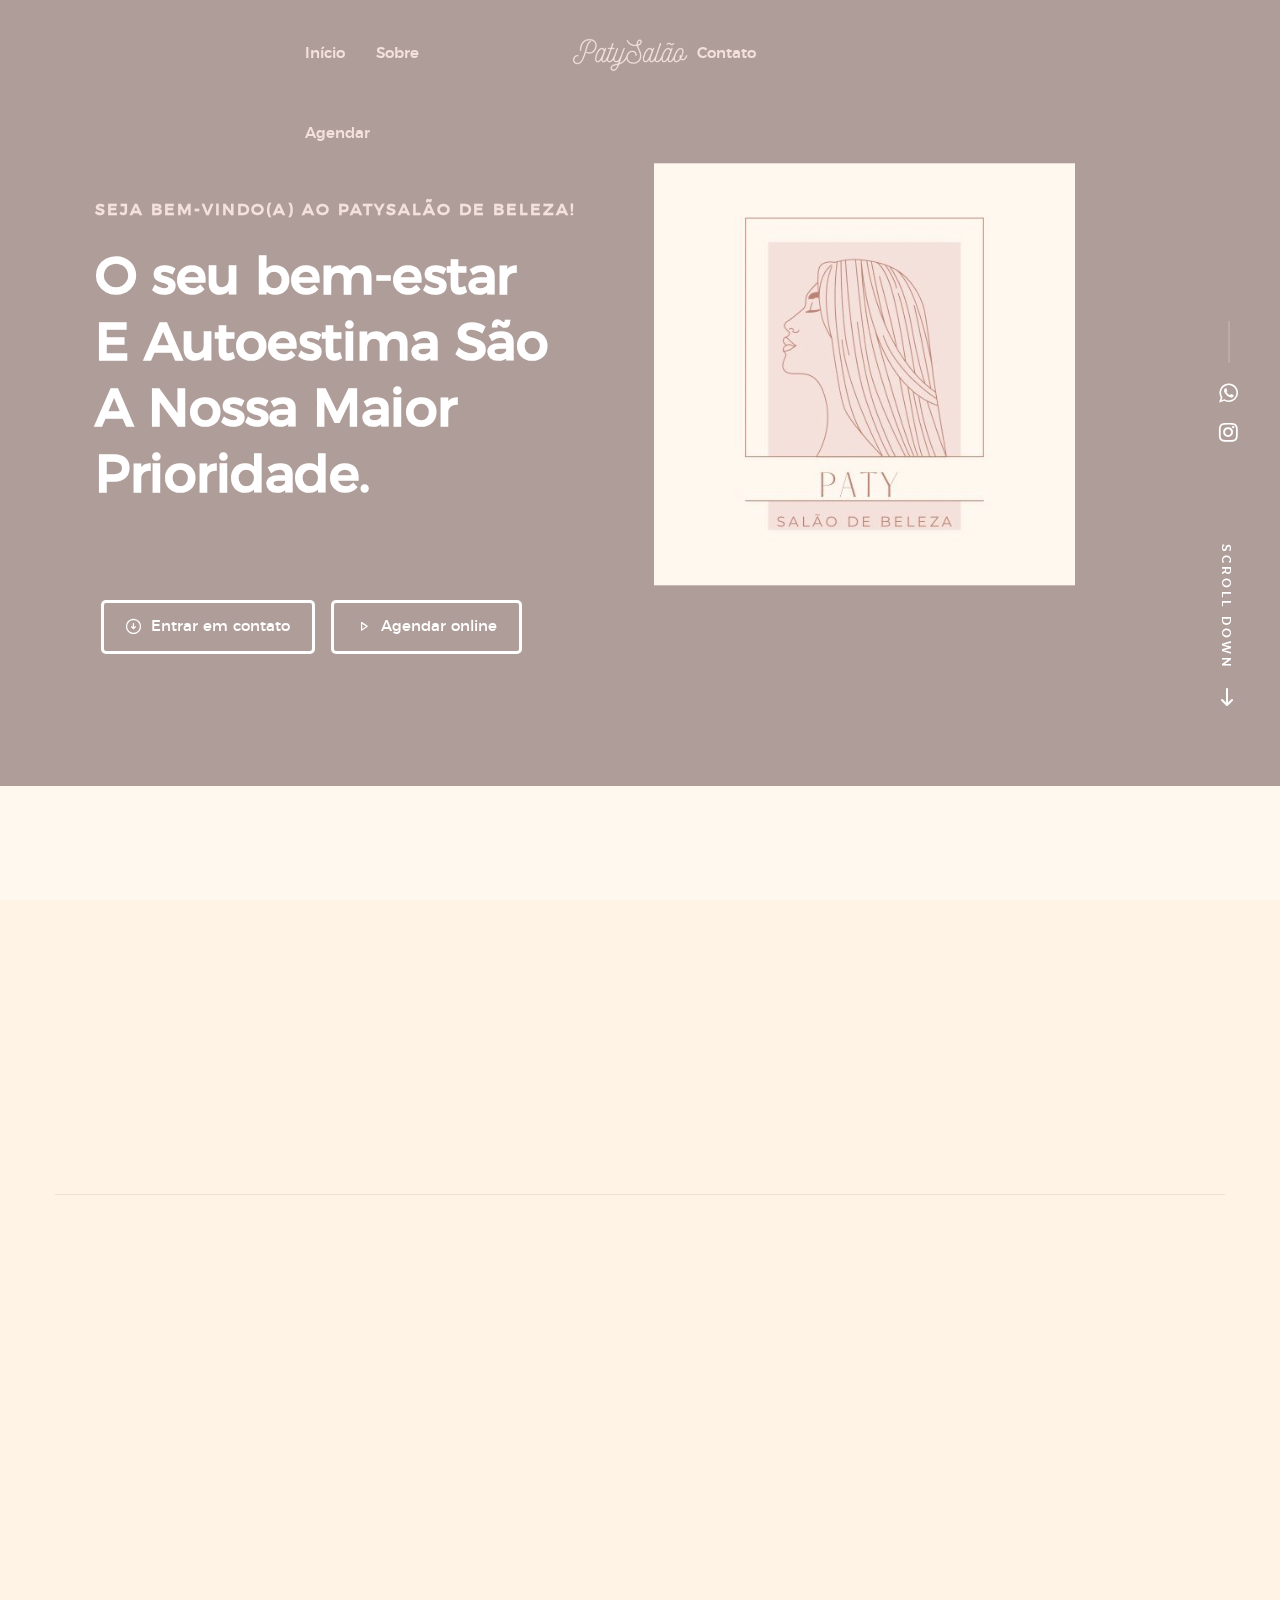
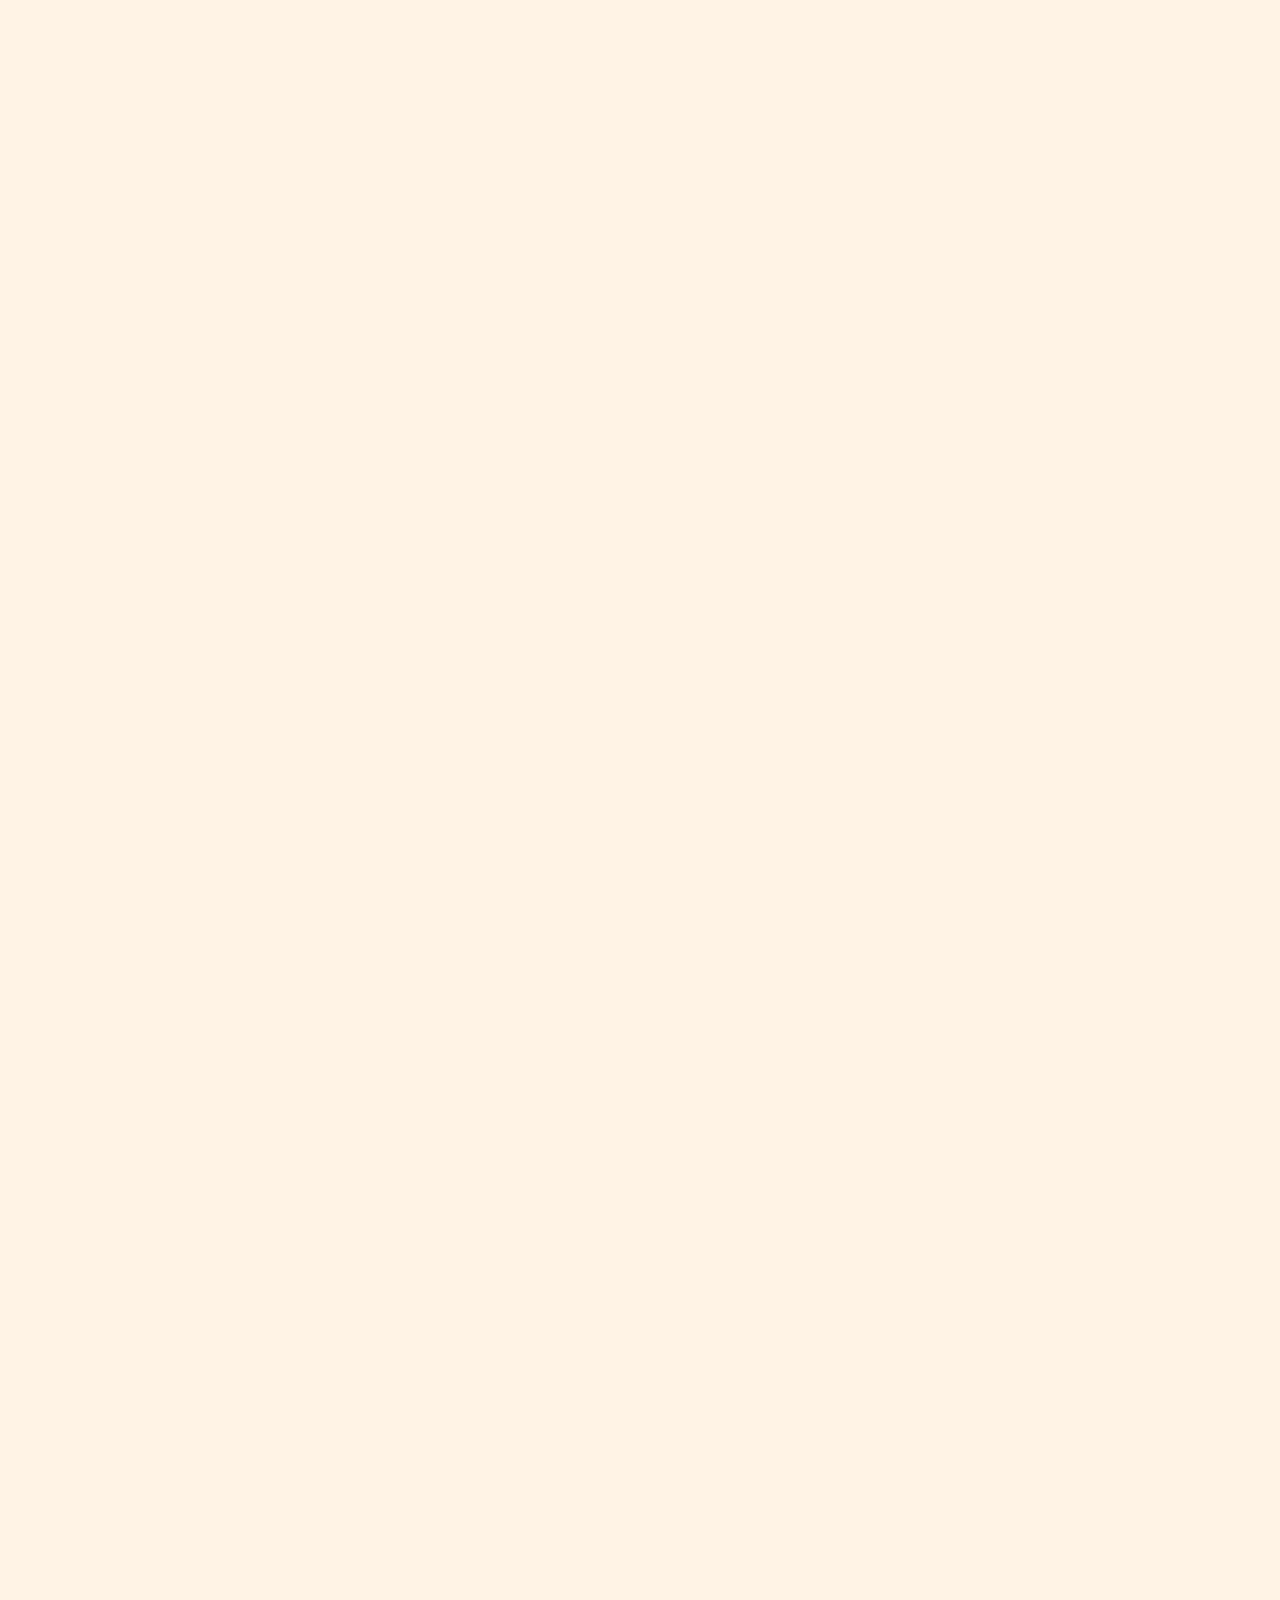
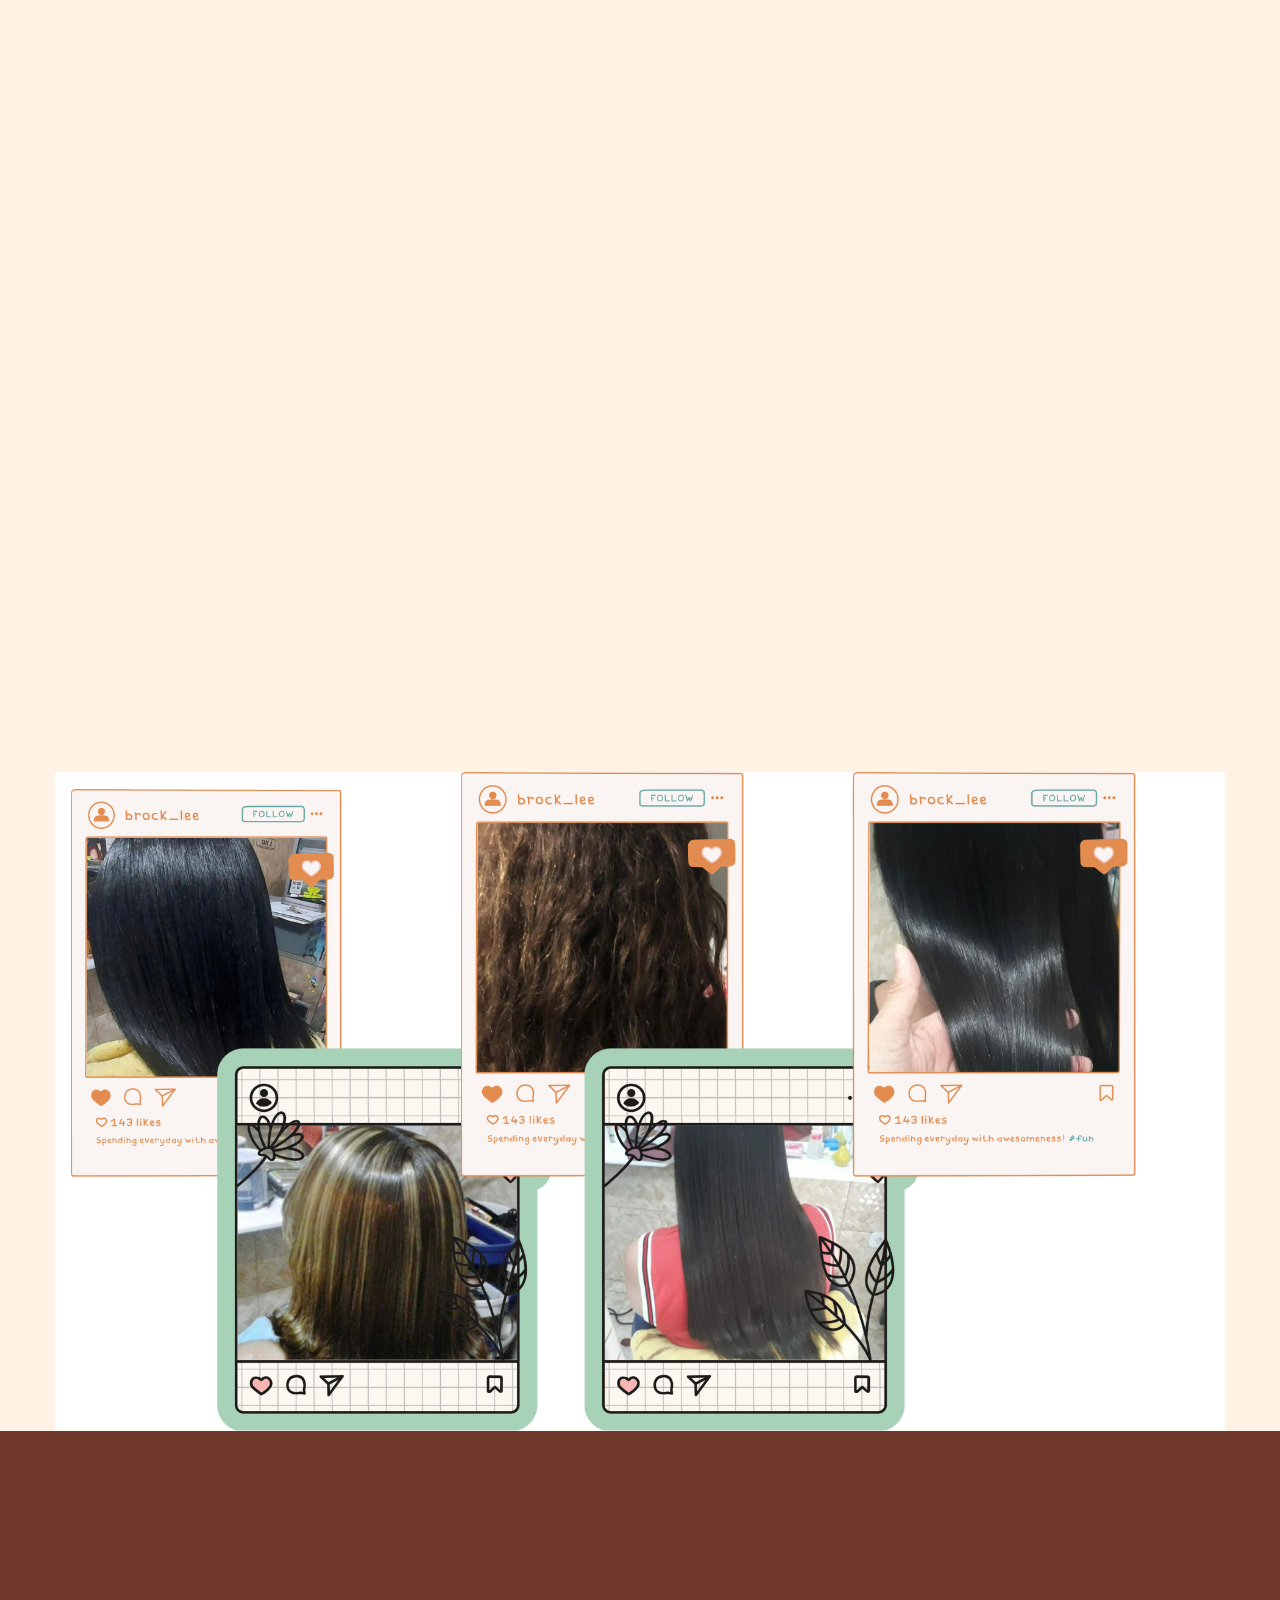
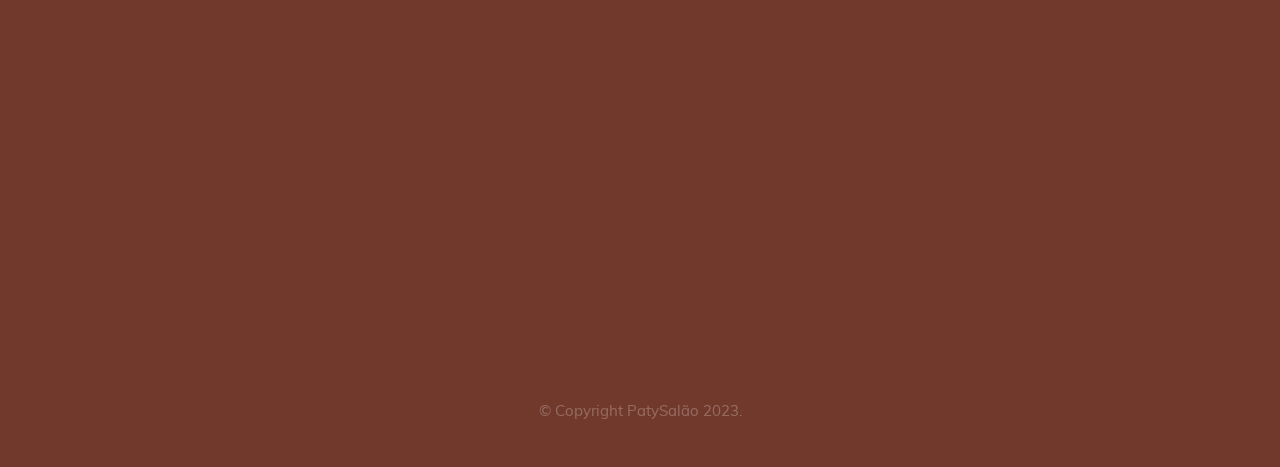
==== index.html @ 291bfe34 "first commit" ====
<!DOCTYPE html>
<html class="no-js" lang="en">
    <head>
        <!--- basic page needs -->
        <meta charset="utf-8" />
        <title>PatySalão</title>
        <meta name="description" content="" />
        <meta name="author" content="" />

        <!-- mobile specific metas -->
        <meta name="viewport" content="width=device-width, initial-scale=1" />

        <!-- CSS -->
        <link rel="stylesheet" href="css/base.css" />
        <link rel="stylesheet" href="css/vendor.css" />
        <link rel="stylesheet" href="css/main.css" />

        <!-- script -->
        <script src="js/modernizr.js"></script>
        <script src="js/pace.min.js"></script>

        <!-- favicons -->
        <link rel="shortcut icon" href="favicon.ico" type="image/x-icon" />
        <link rel="icon" href="favicon.ico" type="image/x-icon" />
    </head>

    <body id="top">
        <!-- header  -->
        <header id="header" class="row">
            <div class="header-logo">
                <a href="index.html"> <img src="./images/PatySalão1.png"></a>
            </div>

            <nav id="header-nav-wrap">
                <ul class="header-main-nav">
                    <li class="current">
                        <a class="smoothscroll" href="#home" title="inicio"
                            >Início</a
                        >
                    </li>
                    <li>
                        <a class="smoothscroll" href="#about" title="sobre"
                            >Sobre</a
                        >
                    </li>
                    <li>
                        <a class="logo"
                            >ﾠﾠﾠﾠﾠﾠﾠﾠﾠﾠﾠﾠ</a
                        >
                    </li>
                    <li>
                        <a
                            class="smoothscroll"
                            href="#contact"
                            title="contact"
                            >Contato</a
                        >
                    </li>
                    <li>
                        <a
                            href="agendamento.html"
                            >Agendar</a
                        >
                    </li>
                </ul>
            </nav>

            <a class="header-menu-toggle" href="#"><span>Menu</span></a>
        </header>
        <!-- /header -->

        <!-- home
   ================================================== -->
        <section
            id="home"
            data-parallax="scroll"
            data-natural-width="3000"
            data-natural-height="2000"
        >
            <div class="welcome"></div>
            <div class="home-content">
                <div class="row contents">
                    <div class="home-content-left">
                        <h3 data-aos="fade-up">Seja Bem-Vindo(a) ao PatySalão de Beleza!</h3>

                        <h1 data-aos="fade-up">
                            O seu bem-estar <br />
                            E Autoestima São<br />
                            A Nossa Maior Prioridade.
                        </h1>

                        <div class="buttons" data-aos="fade-up">
                            <a
                                href="#contact"
                                class="smoothscroll button stroke"
                            >
                                <span
                                    class="icon-circle-down"
                                    aria-hidden="true"
                                ></span>
                                Entrar em contato
                            </a>
                            <a
                                href="./agendamento.html"
                                data-lity
                                class="button stroke"
                            >
                                <span
                                    class="icon-play"
                                    aria-hidden="true"
                                ></span>
                                Agendar online
                            </a>
                        </div>
                    </div>

                    <div class="home-image-right">
                        <img
                            src="images/Logo.jfif"
                        />
                    </div>
                </div>
            </div>
            <!-- end home-content -->

            <ul class="home-social-list">
                <li>
                    <a href="https://web.whatsapp.com/send?phone=5511967029118"><i class="fa fa-whatsapp"></i></a>
                </li>
                <li>
                    <a href="#"><i class="fa fa-instagram"></i></a>
                </li>
            </ul>
            <!-- end home-social-list -->

            <div class="home-scrolldown">
                <a href="#about" class="scroll-icon smoothscroll">
                    <span>Scroll Down</span>
                    <i class="icon-arrow-right" aria-hidden="true"></i>
                </a>
            </div>
        </section>
        <!-- end home -->

        <!-- about
    ================================================== -->
        <section id="about">
            <div class="row about-intro">
                <div class="col-four">
                    <h1 class="intro-header" data-aos="fade-up">
                        Sobre o salão
                    </h1>
                </div>
                <div class="col-eight">
                    <p class="lead" data-aos="fade-up">
                        Excepteur enim magna veniam labore veniam sint. Ex
                        aliqua esse proident ullamco voluptate. Nisi nisi nisi
                        aliqua eiusmod dolor dolor proident deserunt occaecat
                        elit Lorem reprehenderit. Id culpa veniam ex aliqua
                        magna elit pariatur do nulla. Excepteur enim magna
                        veniam labore veniam sint.
                    </p>
                </div>
            </div>

            <div class="row about-features">
                <div
                    class="features-list block-1-3 block-m-1-2 block-mob-full group"
                >
                    <div class="bgrid feature" data-aos="fade-up">
                        <span class="icon"><img src="./images/Progressiva.png" id="photos"></i></span>
                        
                        <div class="service-content">
                            <h3 class="title">Progressiva</h3>

                            <p class="frase">
                                A progressiva de cabelo é um tratamento estético 
                                capilar popular que visa alisar os fios de forma temporária. 
                                O procedimento envolve a aplicação de uma solução 
                                química nos cabelos, geralmente contendo ingredientes 
                                como formaldeído, queratina e outros compostos alisantes.
                                O objetivo da progressiva é reduzir o frizz, suavizar 
                                os fios e proporcionar um aspecto mais liso e brilhante 
                                ao cabelo. O processo envolve várias etapas, como a lavagem do 
                                cabelo, a aplicação da solução química, a secagem e o uso 
                                de chapinha para selar os produtos nos fios. 
                                Após a conclusão do procedimento, os cabelos costumam ficar 
                                mais lisos por várias semanas a meses, dependendo do tipo de 
                                cabelo e da manutenção adequada.
                            </p>
                        </div>
                    </div>
                    <!-- /bgrid -->

                    <div class="bgrid feature" data-aos="fade-up">
                        <span class="icon"><img src="./images/Corte.png" id="photos"></i></span>

                        <div class="service-content">
                            <h3 class="title">Corte Feminino</h3>

                            <p class="frase">
                                O corte de cabelo feminino envolve a alteração 
                                do comprimento, estilo e forma dos cabelos das 
                                mulheres para atingir um visual desejado. 
                                Existem uma variedade de estilos de cortes que podem 
                                ser adaptados às preferências pessoais, textura do cabelo, 
                                formato do rosto e estilo de vida. 
                                Cada estilo oferece uma aparência única, podendo enfatizar características 
                                faciais, realçar a textura do cabelo e até expressar a personalidade da pessoa. 
                                Um corte de cabelo geralmente envolve várias etapas, como a lavagem dos cabelos, 
                                corte com tesoura ou máquina, estilização e finalização. 
                                A escolha do corte deve ser feita com base na consideração dos 
                                traços individuais, estilo de vida e preferências estéticas.
                            </p>
                        </div>
                    </div>
                    <!-- /bgrid -->

                    <div class="bgrid feature" data-aos="fade-up">
                        <span class="icon"
                            ><img src="./images/Hidratação.png" id="photos"></i
                        ></span>

                        <div class="service-content">
                            <h3 class="title">Hidratação</h3>

                            <p class="frase">
                                A hidratação capilar é um tratamento essencial para manter a saúde e 
                                a beleza dos cabelos. Combate problemas como ressecamento, falta de brilho e 
                                quebra, melhorando sua elasticidade e suavidade.
                                O procedimento de hidratação capilar envolve geralmente as seguintes etapas:
                                <strong>Lavagem:</strong> Começa com a lavagem do cabelo usando um shampoo suave e adequado ao seu tipo de cabelo.
                                <strong>Aplicação do produto:</strong> O produto hidratante é aplicado nos cabelos úmidos após a lavagem.
                                <strong>Tempo de pausa:</strong> Dependendo do produto, é recomendável deixá-lo agir por um certo período de tempo.
                                <strong>Enxágue:</strong> o produto deve ser enxaguado com água morna ou fria.
                                <strong>Finalização:</strong> Os cabelos podem ser secos com uma toalha ou deixados secar naturalmente.
                            </p>
                        </div>
                    </div>
                    <!-- /bgrid -->

                    <div class="bgrid feature" data-aos="fade-up">
                        <span class="icon" id="icons"><img id="color" src="./images/Reconstrução.png"></i></span>

                        <div class="service-contents">
                            <h3 class="titles">Reconstrução</h3>

                            <p class="frase">
                                A reconstrução capilar é um tratamento destinado a restaurar a 
                                saúde e a estrutura dos cabelos danificados por processos químicos, 
                                exposição excessiva ao calor, coloração frequente ou outros danos.
                                O processo geralmente envolve as seguintes etapas: <strong>Limpeza:</strong>
                                Começa com a lavagem dos cabelos usando um shampoo suave, para preparar 
                                os fios para receber os produtos de reconstrução.<strong>Aplicação do produto:</strong> 
                                O produto reconstrutor é aplicado nos cabelos úmidos após a lavagem. 
                                Pode ser uma máscara ou tratamento específico para reconstrução. 
                                <strong>Tempo de pausa:</strong> É importante seguir as instruções 
                                do produto quanto ao tempo de pausa.<strong>Enxágue:</strong> Após o tempo de 
                                pausa, o produto é enxaguado com água morna ou fria.<strong>Finalização:</strong> 
                                Depois da reconstrução, os cabelos podem ser secos suavemente com uma 
                                toalha ou deixados secar naturalmente. 
                            </p>
                        </div>
                    </div>
                    <!-- /bgrid -->

                    <div class="bgrid feature" data-aos="fade-up">
                        <span class="icon" id="icons"><img id="color" src="./images/Tinta.png"></i></span>

                        <div class="service-contents">
                            <h3 class="titles">Coloração</h3>

                            <p class="frase">
                                A coloração do cabelo é um processo cosmético que envolve 
                                a aplicação de pigmentos químicos para alterar a cor natural 
                                dos fios.As etapas básicas do processo de coloração 
                                capilar incluem:<strong>Escolha da cor:</strong> Escolher a cor 
                                desejada é o primeiro passo.
                                <strong>Preparação:</strong> A área de coloração deve ser protegida 
                                com uma capa ou toalha para evitar manchas na pele e roupas. 
                                Luvas também são essenciais para evitar o contato direto dos 
                                produtos químicos com a pele.<strong>Aplicação:</strong> A coloração 
                                é aplicada nos cabelos secos ou úmidos, dependendo das instruções 
                                do produto. Pode ser feita com um pincel ou com as mãos, garantindo 
                                que todo o cabelo esteja coberto uniformemente.
                                <strong>Tempo de ação:</strong> O tempo de permanência do produto 
                                nos cabelos varia conforme o tipo de coloração e a cor desejada. 
                                <strong>Enxágue:</strong> Após o tempo de ação, a coloração 
                                é enxaguada com água até que esta saia limpa.
                            </p>
                        </div>
                    </div>
                    <!-- /bgrid -->

                    <div class="bgrid feature" data-aos="fade-up">
                        <span class="icon"><img id="botox" src="./images/Botox.png"></i></span>

                        <div class="service-content">
                            <h3 class="titles">Botox Capilar</h3>

                            <p class="frase">
                                O botox capilar é um tratamento cosmético para os cabelos que 
                                visa melhorar a aparência e a saúde dos fios. 
                                As principais características do tratamento de botox capilar incluem:
                                <strong>Hidratação intensa:</strong> O tratamento de botox capilar é 
                                focado em hidratar profundamente os fios, fornecendo a umidade 
                                necessária para cabelos secos e danificados. Isso ajuda a reduzir 
                                o ressecamento, o frizz e a quebra.
                                <strong>Nutrição:</strong> Os produtos usados no tratamento de botox 
                                capilar contêm nutrientes como vitaminas, aminoácidos e proteínas que 
                                fortalecem os cabelos e melhoram sua estrutura. Isso pode ajudar a 
                                reparar cabelos danificados e enfraquecidos.
                                <strong>Alisamento temporário:</strong> O objetivo principal 
                                desse procedimento é melhorar a textura dos cabelos. 
                                <strong>Brilho e vitalidade:</strong> O tratamento de botox capilar 
                                pode dar aos cabelos um aspecto mais brilhante e vibrante, tornando-os 
                                visualmente mais saudáveis.
                            </p>
                        </div>
                    </div>
                    <!-- /bgrid -->
                </div>
                <!-- end features-list -->
            </div>
            <!-- end about-features -->

            <div class="row about-how">
                <h1 class="intro-header" data-aos="fade-up">
                    Como fazer um Cronograma Capilar.
                </h1>

                <div class="about-how-content" data-aos="fade-up">
                    <div class="about-how-steps block-1-2 block-tab-full group">
                        <div class="bgrid step" data-item="1">
                            <h3>Hidratação Capilar</h3>
                            <p>
                                É a etapa que devolve água ao córtex capilar, que está localizado abaixo 
                                das cutículas e é responsável por proporcionar resistência e elasticidade 
                                aos fios. Esse processo dá maciez, suavidade e brilho aos cabelos, 
                                deixando o cabelo mais emoliente e com movimento. 
                                Por esse motivo, a técnica é indicada para cabelos que estão com o aspecto 
                                áspero, opaco, ressecado e com pontas duplas. Cabelos que passaram por algum 
                                tipo de procedimento precisam de mais atenção, leia mais sobre hidratação 
                                para cabelos com luzes e conheça alguns dos cuidados específicos.
                            </p>
                        </div>

                        <div class="bgrid step" data-item="2">
                            <h3>Nutrição Capilar</h3>
                            <p>
                                A etapa de nutrição capilar repõe os lipídios que protegem e recuperam os 
                                fios, devolvendo a oleosidade natural (que é muito necessária) para o cabelo. 
                                Com isso, você sela as cutículas, protege os fios contra a perda de hidratação 
                                e dá adeus ao frizz, bem como ao aspecto ressecado, sem brilho e definição e 
                                as pontas duplas.
                            </p>
                        </div>

                        <div class="bgrid step" data-item="3">
                            <h3>Reconstrução Capilar</h3>
                            <p>
                                A reconstrução capilar é a etapa responsável por restituir massa à fibra 
                                capilar. Quando os fios estão finos, porosos, quebradiços, elásticos e com 
                                pontas duplas, significa que eles precisam de aminoácidos e proteínas, 
                                principalmente queratina.
                            </p>
                        </div>

                        <div class="bgrid step" data-item="4">
                            <h3>Como montar?</h3>
                            <p>
                                Antes de montar o cronograma capilar para o seu cabelo, é preciso saber que 
                                existe um outro passo importante: identificar qual é a necessidade do seu fio, 
                                seja desde o dano mais leve, como o que é causado pela poluição, até o de 
                                processos químicos, como descoloração e alisamento Afinal, todos os cabelos 
                                precisam de um tratamento completo e na medida exata.
                                Fora que se o seu cabelo não é igual a nenhum outro, então seu cronograma 
                                capilar também deve ser adaptável e personalizado para cada momento da sua 
                                jornada.
                            </p>
                        </div>
                    </div>
                </div>
                <!-- end about-how-content -->
            </div>
            <!-- end about-how -->

            <div class="row about-bottom-image">
                <img
                    src="/images/cabelos.png"
        
                />
            </div>
            <!-- end about-bottom-image -->
        </section>
        <!-- end about -->

        <!-- contact
    ================================================== -->
        <section id="contact">
            <div class="row">
                <div class="col-full">
                    <h1 class="intro-header" data-aos="fade-up">
                        Entre em contato e marque seu horário!
                    </h1>

                    <div class="buttons" data-aos="fade-up">
                        <a
                            href="https://web.whatsapp.com/send?phone=5511967029118"
                            class="smoothscroll button stroke"
                        >
                            <span
                                class="icon-circle-down"
                                aria-hidden="true"
                                href="https://web.whatsapp.com/send?phone=5511967029118"
                            ></span>
                            Entrar em contato
                        </a>
                        <a
                            href="./agendamento.html"
                            data-lity
                            class="button stroke"
                        >
                            <span
                                class="icon-play"
                                aria-hidden="true"
                            ></span>
                            Agendar online
                        </a>
                    </div>
                </div>
                </div>
            </div>
        </section>
        <!-- end contact -->

        <!-- footer
    ================================================== -->
        <footer>

            <div class="footer-bottom">
                <div class="row">
                    <div class="col-twelve">
                        <div class="copyright">
                            <span>© Copyright PatySalão 2023.</span>
                        </div>

                        <div id="go-top">
                            <a
                                class="smoothscroll"
                                title="Back to Top"
                                href="#top"
                                ><i class="icon-arrow-up"></i
                            ></a>
                        </div>
                    </div>
                </div>
                <!-- end footer-bottom -->
            </div>
        </footer>

        <div id="preloader">
            <div id="loader"></div>
        </div>

        <!-- Java Script
    ================================================== -->
        <script src="js/jquery-2.1.3.min.js"></script>
        <script src="js/plugins.js"></script>
        <script src="js/main.js"></script>
    </body>
</html>
---- css/base.css ----
/* =================================================================== 
 *
 *  Dazzle v1.0 Base Stylesheet
 *  04-27-2017
 *  ------------------------------------------------------------------
 *
 *  TOC:
 *  01. reset 
 *  02. basic/base setup styles
 *  03. grid
 *  04. block grids
 *  05. MISC
 *
 * =================================================================== */


/* ===================================================================
 *  01. reset  
 *  normalize.css v5.0.0 | MIT License | 
 *  github.com/necolas/normalize.css
 *
 * ------------------------------------------------------------------- */

html {
  font-family: sans-serif;
  line-height: 1.15;
  -ms-text-size-adjust: 100%;
  -webkit-text-size-adjust: 100%;
}

body {
  margin: 0;
}

article,
aside,
footer,
header,
nav,
section {
  display: block;
}

h1 {
  font-size: 2em;
  margin: 0.67em 0;
}

figcaption,
figure,
main {
  display: block;
}

figure {
  margin: 1em 40px;
}

hr {
  box-sizing: content-box;
  height: 0;
  overflow: visible;
}

pre {
  font-family: monospace, monospace;
  font-size: 1em;
}

a {
  background-color: transparent;
  -webkit-text-decoration-skip: objects;
}

a:active,
a:hover {
  outline-width: 0;
}

abbr[title] {
  border-bottom: none;
  text-decoration: underline;
  text-decoration: underline dotted;
}

b,
strong {
  font-weight: inherit;
}

b,
strong {
  font-weight: bolder;
}

code,
kbd,
samp {
  font-family: monospace, monospace;
  font-size: 1em;
}

dfn {
  font-style: italic;
}

mark {
  background-color: #ff0;
  color: #000;
}

small {
  font-size: 80%;
}

sub,
sup {
  font-size: 75%;
  line-height: 0;
  position: relative;
  vertical-align: baseline;
}

sub {
  bottom: -0.25em;
}

sup {
  top: -0.5em;
}

audio,
video {
  display: inline-block;
}

audio:not([controls]) {
  display: none;
  height: 0;
}

img {
  border-style: none;
}

svg:not(:root) {
  overflow: hidden;
}

button,
input,
optgroup,
select,
textarea {
  font-family: sans-serif;
  font-size: 100%;
  line-height: 1.15;
  margin: 0;
}

button,
input {
  overflow: visible;
}

button,
select {
  text-transform: none;
}

button,
html [type="button"],
[type="reset"],
[type="submit"] {
  -webkit-appearance: button;
}

button::-moz-focus-inner,
[type="button"]::-moz-focus-inner,
[type="reset"]::-moz-focus-inner,
[type="submit"]::-moz-focus-inner {
  border-style: none;
  padding: 0;
}

button:-moz-focusring,
[type="button"]:-moz-focusring,
[type="reset"]:-moz-focusring,
[type="submit"]:-moz-focusring {
  outline: 1px dotted ButtonText;
}

fieldset {
  border: 1px solid #c0c0c0;
  margin: 0 2px;
  padding: 0.35em 0.625em 0.75em;
}

legend {
  box-sizing: border-box;
  color: inherit;
  display: table;
  max-width: 100%;
  padding: 0;
  white-space: normal;
}

progress {
  display: inline-block;
  vertical-align: baseline;
}

textarea {
  overflow: auto;
}

[type="checkbox"],
[type="radio"] {
  box-sizing: border-box;
  padding: 0;
}

[type="number"]::-webkit-inner-spin-button,
[type="number"]::-webkit-outer-spin-button {
  height: auto;
}

[type="search"] {
  -webkit-appearance: textfield;
  outline-offset: -2px;
}

[type="search"]::-webkit-search-cancel-button,
[type="search"]::-webkit-search-decoration {
  -webkit-appearance: none;
}

::-webkit-file-upload-button {
  -webkit-appearance: button;
  font: inherit;
}

details,
menu {
  display: block;
}

summary {
  display: list-item;
}

canvas {
  display: inline-block;
}

template {
  display: none;
}

[hidden] {
  display: none;
}


/* ===================================================================
 *  02. basic/base setup styles - (_basic.scss)
 *
 * ------------------------------------------------------------------- */

html {
  font-size: 62.5%;
  box-sizing: border-box;
}

*,
*::before,
*::after {
  box-sizing: inherit;
}

body {
  font-weight: normal;
  line-height: 1;
  text-rendering: optimizeLegibility;
  word-wrap: break-word;
  -webkit-overflow-scrolling: touch;
  -webkit-text-size-adjust: none;
}

body,
input,
button {
  -moz-osx-font-smoothing: grayscale;
  -webkit-font-smoothing: antialiased;
}


/* ------------------------------------------------------------------- 
 * Media - (_basic.scss)
 * ------------------------------------------------------------------- */

img,
video {
  max-width: 100%;
  height: auto;
}


/* ------------------------------------------------------------------- 
 * Typography resets - (_basic.scss)
 * ------------------------------------------------------------------- */

div, dl, dt, dd, ul, ol, li, h1, h2, h3, h4, h5, h6, pre, form, p, blockquote, th, td {
  margin: 0;
  padding: 0;
}

h1, h2, h3, h4, h5, h6 {
  -webkit-font-variant-ligatures: common-ligatures;
  -moz-font-variant-ligatures: common-ligatures;
  font-variant-ligatures: common-ligatures;
  text-rendering: optimizeLegibility;
}

em,
i {
  font-style: italic;
  line-height: inherit;
}

strong,
b {
  font-weight: bold;
  line-height: inherit;
}

small {
  font-size: 60%;
  line-height: inherit;
}

ol,
ul {
  list-style: none;
}

li {
  display: block;
}


/* ------------------------------------------------------------------- 
 * links - (_basic.scss)
 * ------------------------------------------------------------------- */

a {
  text-decoration: none;
  line-height: inherit;
}

a img {
  border: none;
}


/* ------------------------------------------------------------------- 
 * inputs - (_basic.scss)
 * ------------------------------------------------------------------- */

fieldset {
  margin: 0;
  padding: 0;
}

input[type="email"],
input[type="number"],
input[type="search"],
input[type="text"],
input[type="tel"],
input[type="url"],
input[type="password"],
textarea {
  -webkit-appearance: none;
  -moz-appearance: none;
  -ms-appearance: none;
  -o-appearance: none;
  appearance: none;
}


/* ===================================================================
 *  03. grid - (_grid.scss)
 *
 * ------------------------------------------------------------------- */

.row {
  width: 94%;
  max-width: 1170px;
  margin: 0 auto;
}

.row:after {
  content: "";
  display: table;
  clear: both;
}

.row .row {
  width: auto;
  max-width: none;
  margin-left: -20px;
  margin-right: -20px;
}

[class*="col-"],
.bgrid {
  float: left;
}

[class*="col-"]+[class*="col-"].end {
  float: right;
}

[class*="col-"] {
  padding: 0 20px;
}

.col-one {
  width: 8.33333%;
}

.col-two,
.col-1-6 {
  width: 16.66667%;
}

.col-three,
.col-1-4 {
  width: 25%;
}

.col-four,
.col-1-3 {
  width: 33.33333%;
}

.col-five {
  width: 41.66667%;
}

.col-six,
.col-1-2 {
  width: 50%;
}

.col-seven {
  width: 58.33333%;
}

.col-eight,
.col-2-3 {
  width: 66.66667%;
}

.col-nine,
.col-3-4 {
  width: 75%;
}

.col-ten,
.col-5-6 {
  width: 83.33333%;
}

.col-eleven {
  width: 91.66667%;
}

.col-twelve,
.col-full {
  width: 100%;
}


/* ------------------------------------------------------------------- 
 * medium size devices - (_grid.scss)
 * ------------------------------------------------------------------- */

@media only screen and (max-width: 1024px) {
  .row .row {
    margin-left: -18px;
    margin-right: -18px;
  }
  [class*="col-"] {
    padding: 0 18px;
  }
  .md-two,
  .md-1-6 {
    width: 16.66667%;
  }
  .md-one {
    width: 8.33333%;
  }
  .md-three,
  .md-1-4 {
    width: 25%;
  }
  .md-four,
  .md-1-3 {
    width: 33.33333%;
  }
  .md-five {
    width: 41.66667%;
  }
  .md-six,
  .md-1-2 {
    width: 50%;
  }
  .md-seven {
    width: 58.33333%;
  }
  .md-eight,
  .md-2-3 {
    width: 66.66667%;
  }
  .md-nine,
  .md-3-4 {
    width: 75%;
  }
  .md-ten,
  .md-5-6 {
    width: 83.33333%;
  }
  .md-eleven {
    width: 91.66667%;
  }
  .md-twelve,
  .md-full {
    width: 100%;
  }
}


/* ------------------------------------------------------------------- 
 * tablets - (_grid.scss)
 * ------------------------------------------------------------------- */

@media only screen and (max-width: 768px) {
  .row {
    width: auto;
    padding-left: 30px;
    padding-right: 30px;
  }
  .row .row {
    padding-left: 0;
    padding-right: 0;
    margin-left: -15px;
    margin-right: -15px;
  }
  [class*="col-"] {
    padding: 0 15px;
  }
  .tab-1-4 {
    width: 25%;
  }
  .tab-1-3 {
    width: 33.33333%;
  }
  .tab-1-2 {
    width: 50%;
  }
  .tab-2-3 {
    width: 66.66667%;
  }
  .tab-3-4 {
    width: 75%;
  }
  .tab-full {
    width: 100%;
  }
}


/* ------------------------------------------------------------------- 
 *  mobile devices - (_grid.scss)
 * ------------------------------------------------------------------- */

@media only screen and (max-width: 600px) {
  .row {
    padding-left: 25px;
    padding-right: 25px;
  }
  .row .row {
    margin-left: -10px;
    margin-right: -10px;
  }
  [class*="col-"] {
    padding: 0 10px;
  }
  .mob-1-4 {
    width: 25%;
  }
  .mob-1-3 {
    width: 33.33333%;
  }
  .mob-1-2 {
    width: 50%;
  }
  .mob-2-3 {
    width: 66.66667%;
  }
  .mob-3-4 {
    width: 75%;
  }
  .mob-full {
    width: 100%;
  }
}


/* ------------------------------------------------------------------- 
 * small mobile devices - (_grid.scss)
 * ------------------------------------------------------------------- */

@media only screen and (max-width: 400px) {
  .row .row {
    padding-left: 0;
    padding-right: 0;
    margin-left: 0;
    margin-right: 0;
  }
  [class*="col-"] {
    width: 100% !important;
    float: none !important;
    clear: both !important;
    margin-left: 0;
    margin-right: 0;
    padding: 0;
  }
  [class*="col-"]+[class*="col-"].end {
    float: none;
  }
}


/* ===================================================================
 *  04. block grids - (_grid.scss)
 *
 * ------------------------------------------------------------------- */

[class*="block-"]:after {
  content: "";
  display: table;
  clear: both;
}

.block-1-6 .bgrid {
  width: 16.66667%;
}

.block-1-5 .bgrid {
  width: 20%;
}

.block-1-4 .bgrid {
  width: 25%;
}

.block-1-3 .bgrid {
  width: 33.33333%;
}

.block-1-2 .bgrid {
  width: 50%;
}


/**
 * Clearing for block grid columns. Allow columns with 
 * different heights to align properly.
 */

.block-1-6 .bgrid:nth-child(6n+1),
.block-1-5 .bgrid:nth-child(5n+1),
.block-1-4 .bgrid:nth-child(4n+1),
.block-1-3 .bgrid:nth-child(3n+1),
.block-1-2 .bgrid:nth-child(2n+1) {
  clear: both;
}


/* ------------------------------------------------------------------- 
 * medium size devices - (_grid.scss)
 * ------------------------------------------------------------------- */

@media only screen and (max-width: 1024px) {
  .block-m-1-6 .bgrid {
    width: 16.66667%;
  }
  .block-m-1-5 .bgrid {
    width: 20%;
  }
  .block-m-1-4 .bgrid {
    width: 25%;
  }
  .block-m-1-3 .bgrid {
    width: 33.33333%;
  }
  .block-m-1-2 .bgrid {
    width: 50%;
  }
  .block-m-full .bgrid {
    width: 100%;
    clear: both;
  }
  [class*="block-m-"] .bgrid:nth-child(n) {
    clear: none;
  }
  .block-m-1-6 .bgrid:nth-child(6n+1),
  .block-m-1-5 .bgrid:nth-child(5n+1),
  .block-m-1-4 .bgrid:nth-child(4n+1),
  .block-m-1-3 .bgrid:nth-child(3n+1),
  .block-m-1-2 .bgrid:nth-child(2n+1) {
    clear: both;
  }
}


/* ------------------------------------------------------------------- 
 * tablets - (_grid.scss)
 * ------------------------------------------------------------------- */

@media only screen and (max-width: 768px) {
  .block-tab-1-6 .bgrid {
    width: 16.66667%;
  }
  .block-tab-1-5 .bgrid {
    width: 20%;
  }
  .block-tab-1-4 .bgrid {
    width: 25%;
  }
  .block-tab-1-3 .bgrid {
    width: 33.33333%;
  }
  .block-tab-1-2 .bgrid {
    width: 50%;
  }
  .block-tab-full .bgrid {
    width: 100%;
    clear: both;
  }
  [class*="block-tab-"] .bgrid:nth-child(n) {
    clear: none;
  }
  .block-tab-1-6 .bgrid:nth-child(6n+1),
  .block-tab-1-6 .bgrid:nth-child(5n+1),
  .block-tab-1-4 .bgrid:nth-child(4n+1),
  .block-tab-1-3 .bgrid:nth-child(3n+1),
  .block-tab-1-2 .bgrid:nth-child(2n+1) {
    clear: both;
  }
}


/* ------------------------------------------------------------------- 
 * mobile devices - (_grid.scss)
 * ------------------------------------------------------------------- */

@media only screen and (max-width: 600px) {
  .block-mob-1-6 .bgrid {
    width: 16.66667%;
  }
  .block-mob-1-5 .bgrid {
    width: 20%;
  }
  .block-mob-1-4 .bgrid {
    width: 25%;
  }
  .block-mob-1-3 .bgrid {
    width: 33.33333%;
  }
  .block-mob-1-2 .bgrid {
    width: 50%;
  }
  .block-mob-full .bgrid {
    width: 100%;
    clear: both;
  }
  [class*="block-mob-"] .bgrid:nth-child(n) {
    clear: none;
  }
  .block-mob-1-6 .bgrid:nth-child(6n+1),
  .block-mob-1-5 .bgrid:nth-child(5n+1),
  .block-mob-1-4 .bgrid:nth-child(4n+1),
  .block-mob-1-3 .bgrid:nth-child(3n+1),
  .block-mob-1-2 .bgrid:nth-child(2n+1) {
    clear: both;
  }
}


/* ------------------------------------------------------------------- 
 * stack on small mobile devices - (_grid.scss)
 * ------------------------------------------------------------------- */

@media only screen and (max-width: 400px) {
  .stack .bgrid {
    width: 100% !important;
    float: none !important;
    clear: both !important;
    margin-left: 0;
    margin-right: 0;
  }
}


/* ===================================================================
 *  05. MISC  - (_grid.scss)
 *
 * ------------------------------------------------------------------- */

.group:after {
  content: "";
  display: table;
  clear: both;
}


/* Misc Helper Styles */

.is-hidden {
  display: none;
}

.is-invisible {
  visibility: hidden;
}

.antialiased {
  -webkit-font-smoothing: antialiased;
  -moz-osx-font-smoothing: grayscale;
}

.overflow-hidden {
  overflow: hidden;
}

.remove-bottom {
  margin-bottom: 0;
}

.half-bottom {
  margin-bottom: 1.5rem !important;
}

.add-bottom {
  margin-bottom: 3rem !important;
}

.no-border {
  border: none;
}

.full-width {
  width: 100%;
}

.text-center {
  text-align: center;
}

.text-left {
  text-align: left;
}

.text-right {
  text-align: right;
}

.pull-left {
  float: left;
}

.pull-right {
  float: right;
}

.align-center {
  margin-left: auto;
  margin-right: auto;
  text-align: center;
}


/*# sourceMappingURL=base.css.map */
---- css/vendor.css ----
/* =================================================================== 
 *
 *  Dazzle v1.0 Vendor/Third Party CSS 
 *  04-27-2017
 *  ------------------------------------------------------------------
 *
 *  TOC:
 *  01. animate on scroll
 *  02. owl carousel
 *  03. lity
 *
 * =================================================================== */


/*! 
 *  01. animate on scroll 
 *  https://michalsnik.github.io/aos/
 *
 */

[data-aos][data-aos][data-aos-duration='50'],
body[data-aos-duration='50'] [data-aos] {
  transition-duration: 50ms;
}

[data-aos][data-aos][data-aos-delay='50'],
body[data-aos-delay='50'] [data-aos] {
  transition-delay: 0;
}

[data-aos][data-aos][data-aos-delay='50'].aos-animate,
body[data-aos-delay='50'] [data-aos].aos-animate {
  transition-delay: 50ms;
}

[data-aos][data-aos][data-aos-duration='100'],
body[data-aos-duration='100'] [data-aos] {
  transition-duration: .1s;
}

[data-aos][data-aos][data-aos-delay='100'],
body[data-aos-delay='100'] [data-aos] {
  transition-delay: 0;
}

[data-aos][data-aos][data-aos-delay='100'].aos-animate,
body[data-aos-delay='100'] [data-aos].aos-animate {
  transition-delay: .1s;
}

[data-aos][data-aos][data-aos-duration='150'],
body[data-aos-duration='150'] [data-aos] {
  transition-duration: .15s;
}

[data-aos][data-aos][data-aos-delay='150'],
body[data-aos-delay='150'] [data-aos] {
  transition-delay: 0;
}

[data-aos][data-aos][data-aos-delay='150'].aos-animate,
body[data-aos-delay='150'] [data-aos].aos-animate {
  transition-delay: .15s;
}

[data-aos][data-aos][data-aos-duration='200'],
body[data-aos-duration='200'] [data-aos] {
  transition-duration: .2s;
}

[data-aos][data-aos][data-aos-delay='200'],
body[data-aos-delay='200'] [data-aos] {
  transition-delay: 0;
}

[data-aos][data-aos][data-aos-delay='200'].aos-animate,
body[data-aos-delay='200'] [data-aos].aos-animate {
  transition-delay: .2s;
}

[data-aos][data-aos][data-aos-duration='250'],
body[data-aos-duration='250'] [data-aos] {
  transition-duration: .25s;
}

[data-aos][data-aos][data-aos-delay='250'],
body[data-aos-delay='250'] [data-aos] {
  transition-delay: 0;
}

[data-aos][data-aos][data-aos-delay='250'].aos-animate,
body[data-aos-delay='250'] [data-aos].aos-animate {
  transition-delay: .25s;
}

[data-aos][data-aos][data-aos-duration='300'],
body[data-aos-duration='300'] [data-aos] {
  transition-duration: .3s;
}

[data-aos][data-aos][data-aos-delay='300'],
body[data-aos-delay='300'] [data-aos] {
  transition-delay: 0;
}

[data-aos][data-aos][data-aos-delay='300'].aos-animate,
body[data-aos-delay='300'] [data-aos].aos-animate {
  transition-delay: .3s;
}

[data-aos][data-aos][data-aos-duration='350'],
body[data-aos-duration='350'] [data-aos] {
  transition-duration: .35s;
}

[data-aos][data-aos][data-aos-delay='350'],
body[data-aos-delay='350'] [data-aos] {
  transition-delay: 0;
}

[data-aos][data-aos][data-aos-delay='350'].aos-animate,
body[data-aos-delay='350'] [data-aos].aos-animate {
  transition-delay: .35s;
}

[data-aos][data-aos][data-aos-duration='400'],
body[data-aos-duration='400'] [data-aos] {
  transition-duration: .4s;
}

[data-aos][data-aos][data-aos-delay='400'],
body[data-aos-delay='400'] [data-aos] {
  transition-delay: 0;
}

[data-aos][data-aos][data-aos-delay='400'].aos-animate,
body[data-aos-delay='400'] [data-aos].aos-animate {
  transition-delay: .4s;
}

[data-aos][data-aos][data-aos-duration='450'],
body[data-aos-duration='450'] [data-aos] {
  transition-duration: .45s;
}

[data-aos][data-aos][data-aos-delay='450'],
body[data-aos-delay='450'] [data-aos] {
  transition-delay: 0;
}

[data-aos][data-aos][data-aos-delay='450'].aos-animate,
body[data-aos-delay='450'] [data-aos].aos-animate {
  transition-delay: .45s;
}

[data-aos][data-aos][data-aos-duration='500'],
body[data-aos-duration='500'] [data-aos] {
  transition-duration: .5s;
}

[data-aos][data-aos][data-aos-delay='500'],
body[data-aos-delay='500'] [data-aos] {
  transition-delay: 0;
}

[data-aos][data-aos][data-aos-delay='500'].aos-animate,
body[data-aos-delay='500'] [data-aos].aos-animate {
  transition-delay: .5s;
}

[data-aos][data-aos][data-aos-duration='550'],
body[data-aos-duration='550'] [data-aos] {
  transition-duration: .55s;
}

[data-aos][data-aos][data-aos-delay='550'],
body[data-aos-delay='550'] [data-aos] {
  transition-delay: 0;
}

[data-aos][data-aos][data-aos-delay='550'].aos-animate,
body[data-aos-delay='550'] [data-aos].aos-animate {
  transition-delay: .55s;
}

[data-aos][data-aos][data-aos-duration='600'],
body[data-aos-duration='600'] [data-aos] {
  transition-duration: .6s;
}

[data-aos][data-aos][data-aos-delay='600'],
body[data-aos-delay='600'] [data-aos] {
  transition-delay: 0;
}

[data-aos][data-aos][data-aos-delay='600'].aos-animate,
body[data-aos-delay='600'] [data-aos].aos-animate {
  transition-delay: .6s;
}

[data-aos][data-aos][data-aos-duration='650'],
body[data-aos-duration='650'] [data-aos] {
  transition-duration: .65s;
}

[data-aos][data-aos][data-aos-delay='650'],
body[data-aos-delay='650'] [data-aos] {
  transition-delay: 0;
}

[data-aos][data-aos][data-aos-delay='650'].aos-animate,
body[data-aos-delay='650'] [data-aos].aos-animate {
  transition-delay: .65s;
}

[data-aos][data-aos][data-aos-duration='700'],
body[data-aos-duration='700'] [data-aos] {
  transition-duration: .7s;
}

[data-aos][data-aos][data-aos-delay='700'],
body[data-aos-delay='700'] [data-aos] {
  transition-delay: 0;
}

[data-aos][data-aos][data-aos-delay='700'].aos-animate,
body[data-aos-delay='700'] [data-aos].aos-animate {
  transition-delay: .7s;
}

[data-aos][data-aos][data-aos-duration='750'],
body[data-aos-duration='750'] [data-aos] {
  transition-duration: .75s;
}

[data-aos][data-aos][data-aos-delay='750'],
body[data-aos-delay='750'] [data-aos] {
  transition-delay: 0;
}

[data-aos][data-aos][data-aos-delay='750'].aos-animate,
body[data-aos-delay='750'] [data-aos].aos-animate {
  transition-delay: .75s;
}

[data-aos][data-aos][data-aos-duration='800'],
body[data-aos-duration='800'] [data-aos] {
  transition-duration: .8s;
}

[data-aos][data-aos][data-aos-delay='800'],
body[data-aos-delay='800'] [data-aos] {
  transition-delay: 0;
}

[data-aos][data-aos][data-aos-delay='800'].aos-animate,
body[data-aos-delay='800'] [data-aos].aos-animate {
  transition-delay: .8s;
}

[data-aos][data-aos][data-aos-duration='850'],
body[data-aos-duration='850'] [data-aos] {
  transition-duration: .85s;
}

[data-aos][data-aos][data-aos-delay='850'],
body[data-aos-delay='850'] [data-aos] {
  transition-delay: 0;
}

[data-aos][data-aos][data-aos-delay='850'].aos-animate,
body[data-aos-delay='850'] [data-aos].aos-animate {
  transition-delay: .85s;
}

[data-aos][data-aos][data-aos-duration='900'],
body[data-aos-duration='900'] [data-aos] {
  transition-duration: .9s;
}

[data-aos][data-aos][data-aos-delay='900'],
body[data-aos-delay='900'] [data-aos] {
  transition-delay: 0;
}

[data-aos][data-aos][data-aos-delay='900'].aos-animate,
body[data-aos-delay='900'] [data-aos].aos-animate {
  transition-delay: .9s;
}

[data-aos][data-aos][data-aos-duration='950'],
body[data-aos-duration='950'] [data-aos] {
  transition-duration: .95s;
}

[data-aos][data-aos][data-aos-delay='950'],
body[data-aos-delay='950'] [data-aos] {
  transition-delay: 0;
}

[data-aos][data-aos][data-aos-delay='950'].aos-animate,
body[data-aos-delay='950'] [data-aos].aos-animate {
  transition-delay: .95s;
}

[data-aos][data-aos][data-aos-duration='1000'],
body[data-aos-duration='1000'] [data-aos] {
  transition-duration: 1s;
}

[data-aos][data-aos][data-aos-delay='1000'],
body[data-aos-delay='1000'] [data-aos] {
  transition-delay: 0;
}

[data-aos][data-aos][data-aos-delay='1000'].aos-animate,
body[data-aos-delay='1000'] [data-aos].aos-animate {
  transition-delay: 1s;
}

[data-aos][data-aos][data-aos-duration='1050'],
body[data-aos-duration='1050'] [data-aos] {
  transition-duration: 1.05s;
}

[data-aos][data-aos][data-aos-delay='1050'],
body[data-aos-delay='1050'] [data-aos] {
  transition-delay: 0;
}

[data-aos][data-aos][data-aos-delay='1050'].aos-animate,
body[data-aos-delay='1050'] [data-aos].aos-animate {
  transition-delay: 1.05s;
}

[data-aos][data-aos][data-aos-duration='1100'],
body[data-aos-duration='1100'] [data-aos] {
  transition-duration: 1.1s;
}

[data-aos][data-aos][data-aos-delay='1100'],
body[data-aos-delay='1100'] [data-aos] {
  transition-delay: 0;
}

[data-aos][data-aos][data-aos-delay='1100'].aos-animate,
body[data-aos-delay='1100'] [data-aos].aos-animate {
  transition-delay: 1.1s;
}

[data-aos][data-aos][data-aos-duration='1150'],
body[data-aos-duration='1150'] [data-aos] {
  transition-duration: 1.15s;
}

[data-aos][data-aos][data-aos-delay='1150'],
body[data-aos-delay='1150'] [data-aos] {
  transition-delay: 0;
}

[data-aos][data-aos][data-aos-delay='1150'].aos-animate,
body[data-aos-delay='1150'] [data-aos].aos-animate {
  transition-delay: 1.15s;
}

[data-aos][data-aos][data-aos-duration='1200'],
body[data-aos-duration='1200'] [data-aos] {
  transition-duration: 1.2s;
}

[data-aos][data-aos][data-aos-delay='1200'],
body[data-aos-delay='1200'] [data-aos] {
  transition-delay: 0;
}

[data-aos][data-aos][data-aos-delay='1200'].aos-animate,
body[data-aos-delay='1200'] [data-aos].aos-animate {
  transition-delay: 1.2s;
}

[data-aos][data-aos][data-aos-duration='1250'],
body[data-aos-duration='1250'] [data-aos] {
  transition-duration: 1.25s;
}

[data-aos][data-aos][data-aos-delay='1250'],
body[data-aos-delay='1250'] [data-aos] {
  transition-delay: 0;
}

[data-aos][data-aos][data-aos-delay='1250'].aos-animate,
body[data-aos-delay='1250'] [data-aos].aos-animate {
  transition-delay: 1.25s;
}

[data-aos][data-aos][data-aos-duration='1300'],
body[data-aos-duration='1300'] [data-aos] {
  transition-duration: 1.3s;
}

[data-aos][data-aos][data-aos-delay='1300'],
body[data-aos-delay='1300'] [data-aos] {
  transition-delay: 0;
}

[data-aos][data-aos][data-aos-delay='1300'].aos-animate,
body[data-aos-delay='1300'] [data-aos].aos-animate {
  transition-delay: 1.3s;
}

[data-aos][data-aos][data-aos-duration='1350'],
body[data-aos-duration='1350'] [data-aos] {
  transition-duration: 1.35s;
}

[data-aos][data-aos][data-aos-delay='1350'],
body[data-aos-delay='1350'] [data-aos] {
  transition-delay: 0;
}

[data-aos][data-aos][data-aos-delay='1350'].aos-animate,
body[data-aos-delay='1350'] [data-aos].aos-animate {
  transition-delay: 1.35s;
}

[data-aos][data-aos][data-aos-duration='1400'],
body[data-aos-duration='1400'] [data-aos] {
  transition-duration: 1.4s;
}

[data-aos][data-aos][data-aos-delay='1400'],
body[data-aos-delay='1400'] [data-aos] {
  transition-delay: 0;
}

[data-aos][data-aos][data-aos-delay='1400'].aos-animate,
body[data-aos-delay='1400'] [data-aos].aos-animate {
  transition-delay: 1.4s;
}

[data-aos][data-aos][data-aos-duration='1450'],
body[data-aos-duration='1450'] [data-aos] {
  transition-duration: 1.45s;
}

[data-aos][data-aos][data-aos-delay='1450'],
body[data-aos-delay='1450'] [data-aos] {
  transition-delay: 0;
}

[data-aos][data-aos][data-aos-delay='1450'].aos-animate,
body[data-aos-delay='1450'] [data-aos].aos-animate {
  transition-delay: 1.45s;
}

[data-aos][data-aos][data-aos-duration='1500'],
body[data-aos-duration='1500'] [data-aos] {
  transition-duration: 1.5s;
}

[data-aos][data-aos][data-aos-delay='1500'],
body[data-aos-delay='1500'] [data-aos] {
  transition-delay: 0;
}

[data-aos][data-aos][data-aos-delay='1500'].aos-animate,
body[data-aos-delay='1500'] [data-aos].aos-animate {
  transition-delay: 1.5s;
}

[data-aos][data-aos][data-aos-duration='1550'],
body[data-aos-duration='1550'] [data-aos] {
  transition-duration: 1.55s;
}

[data-aos][data-aos][data-aos-delay='1550'],
body[data-aos-delay='1550'] [data-aos] {
  transition-delay: 0;
}

[data-aos][data-aos][data-aos-delay='1550'].aos-animate,
body[data-aos-delay='1550'] [data-aos].aos-animate {
  transition-delay: 1.55s;
}

[data-aos][data-aos][data-aos-duration='1600'],
body[data-aos-duration='1600'] [data-aos] {
  transition-duration: 1.6s;
}

[data-aos][data-aos][data-aos-delay='1600'],
body[data-aos-delay='1600'] [data-aos] {
  transition-delay: 0;
}

[data-aos][data-aos][data-aos-delay='1600'].aos-animate,
body[data-aos-delay='1600'] [data-aos].aos-animate {
  transition-delay: 1.6s;
}

[data-aos][data-aos][data-aos-duration='1650'],
body[data-aos-duration='1650'] [data-aos] {
  transition-duration: 1.65s;
}

[data-aos][data-aos][data-aos-delay='1650'],
body[data-aos-delay='1650'] [data-aos] {
  transition-delay: 0;
}

[data-aos][data-aos][data-aos-delay='1650'].aos-animate,
body[data-aos-delay='1650'] [data-aos].aos-animate {
  transition-delay: 1.65s;
}

[data-aos][data-aos][data-aos-duration='1700'],
body[data-aos-duration='1700'] [data-aos] {
  transition-duration: 1.7s;
}

[data-aos][data-aos][data-aos-delay='1700'],
body[data-aos-delay='1700'] [data-aos] {
  transition-delay: 0;
}

[data-aos][data-aos][data-aos-delay='1700'].aos-animate,
body[data-aos-delay='1700'] [data-aos].aos-animate {
  transition-delay: 1.7s;
}

[data-aos][data-aos][data-aos-duration='1750'],
body[data-aos-duration='1750'] [data-aos] {
  transition-duration: 1.75s;
}

[data-aos][data-aos][data-aos-delay='1750'],
body[data-aos-delay='1750'] [data-aos] {
  transition-delay: 0;
}

[data-aos][data-aos][data-aos-delay='1750'].aos-animate,
body[data-aos-delay='1750'] [data-aos].aos-animate {
  transition-delay: 1.75s;
}

[data-aos][data-aos][data-aos-duration='1800'],
body[data-aos-duration='1800'] [data-aos] {
  transition-duration: 1.8s;
}

[data-aos][data-aos][data-aos-delay='1800'],
body[data-aos-delay='1800'] [data-aos] {
  transition-delay: 0;
}

[data-aos][data-aos][data-aos-delay='1800'].aos-animate,
body[data-aos-delay='1800'] [data-aos].aos-animate {
  transition-delay: 1.8s;
}

[data-aos][data-aos][data-aos-duration='1850'],
body[data-aos-duration='1850'] [data-aos] {
  transition-duration: 1.85s;
}

[data-aos][data-aos][data-aos-delay='1850'],
body[data-aos-delay='1850'] [data-aos] {
  transition-delay: 0;
}

[data-aos][data-aos][data-aos-delay='1850'].aos-animate,
body[data-aos-delay='1850'] [data-aos].aos-animate {
  transition-delay: 1.85s;
}

[data-aos][data-aos][data-aos-duration='1900'],
body[data-aos-duration='1900'] [data-aos] {
  transition-duration: 1.9s;
}

[data-aos][data-aos][data-aos-delay='1900'],
body[data-aos-delay='1900'] [data-aos] {
  transition-delay: 0;
}

[data-aos][data-aos][data-aos-delay='1900'].aos-animate,
body[data-aos-delay='1900'] [data-aos].aos-animate {
  transition-delay: 1.9s;
}

[data-aos][data-aos][data-aos-duration='1950'],
body[data-aos-duration='1950'] [data-aos] {
  transition-duration: 1.95s;
}

[data-aos][data-aos][data-aos-delay='1950'],
body[data-aos-delay='1950'] [data-aos] {
  transition-delay: 0;
}

[data-aos][data-aos][data-aos-delay='1950'].aos-animate,
body[data-aos-delay='1950'] [data-aos].aos-animate {
  transition-delay: 1.95s;
}

[data-aos][data-aos][data-aos-duration='2000'],
body[data-aos-duration='2000'] [data-aos] {
  transition-duration: 2s;
}

[data-aos][data-aos][data-aos-delay='2000'],
body[data-aos-delay='2000'] [data-aos] {
  transition-delay: 0;
}

[data-aos][data-aos][data-aos-delay='2000'].aos-animate,
body[data-aos-delay='2000'] [data-aos].aos-animate {
  transition-delay: 2s;
}

[data-aos][data-aos][data-aos-duration='2050'],
body[data-aos-duration='2050'] [data-aos] {
  transition-duration: 2.05s;
}

[data-aos][data-aos][data-aos-delay='2050'],
body[data-aos-delay='2050'] [data-aos] {
  transition-delay: 0;
}

[data-aos][data-aos][data-aos-delay='2050'].aos-animate,
body[data-aos-delay='2050'] [data-aos].aos-animate {
  transition-delay: 2.05s;
}

[data-aos][data-aos][data-aos-duration='2100'],
body[data-aos-duration='2100'] [data-aos] {
  transition-duration: 2.1s;
}

[data-aos][data-aos][data-aos-delay='2100'],
body[data-aos-delay='2100'] [data-aos] {
  transition-delay: 0;
}

[data-aos][data-aos][data-aos-delay='2100'].aos-animate,
body[data-aos-delay='2100'] [data-aos].aos-animate {
  transition-delay: 2.1s;
}

[data-aos][data-aos][data-aos-duration='2150'],
body[data-aos-duration='2150'] [data-aos] {
  transition-duration: 2.15s;
}

[data-aos][data-aos][data-aos-delay='2150'],
body[data-aos-delay='2150'] [data-aos] {
  transition-delay: 0;
}

[data-aos][data-aos][data-aos-delay='2150'].aos-animate,
body[data-aos-delay='2150'] [data-aos].aos-animate {
  transition-delay: 2.15s;
}

[data-aos][data-aos][data-aos-duration='2200'],
body[data-aos-duration='2200'] [data-aos] {
  transition-duration: 2.2s;
}

[data-aos][data-aos][data-aos-delay='2200'],
body[data-aos-delay='2200'] [data-aos] {
  transition-delay: 0;
}

[data-aos][data-aos][data-aos-delay='2200'].aos-animate,
body[data-aos-delay='2200'] [data-aos].aos-animate {
  transition-delay: 2.2s;
}

[data-aos][data-aos][data-aos-duration='2250'],
body[data-aos-duration='2250'] [data-aos] {
  transition-duration: 2.25s;
}

[data-aos][data-aos][data-aos-delay='2250'],
body[data-aos-delay='2250'] [data-aos] {
  transition-delay: 0;
}

[data-aos][data-aos][data-aos-delay='2250'].aos-animate,
body[data-aos-delay='2250'] [data-aos].aos-animate {
  transition-delay: 2.25s;
}

[data-aos][data-aos][data-aos-duration='2300'],
body[data-aos-duration='2300'] [data-aos] {
  transition-duration: 2.3s;
}

[data-aos][data-aos][data-aos-delay='2300'],
body[data-aos-delay='2300'] [data-aos] {
  transition-delay: 0;
}

[data-aos][data-aos][data-aos-delay='2300'].aos-animate,
body[data-aos-delay='2300'] [data-aos].aos-animate {
  transition-delay: 2.3s;
}

[data-aos][data-aos][data-aos-duration='2350'],
body[data-aos-duration='2350'] [data-aos] {
  transition-duration: 2.35s;
}

[data-aos][data-aos][data-aos-delay='2350'],
body[data-aos-delay='2350'] [data-aos] {
  transition-delay: 0;
}

[data-aos][data-aos][data-aos-delay='2350'].aos-animate,
body[data-aos-delay='2350'] [data-aos].aos-animate {
  transition-delay: 2.35s;
}

[data-aos][data-aos][data-aos-duration='2400'],
body[data-aos-duration='2400'] [data-aos] {
  transition-duration: 2.4s;
}

[data-aos][data-aos][data-aos-delay='2400'],
body[data-aos-delay='2400'] [data-aos] {
  transition-delay: 0;
}

[data-aos][data-aos][data-aos-delay='2400'].aos-animate,
body[data-aos-delay='2400'] [data-aos].aos-animate {
  transition-delay: 2.4s;
}

[data-aos][data-aos][data-aos-duration='2450'],
body[data-aos-duration='2450'] [data-aos] {
  transition-duration: 2.45s;
}

[data-aos][data-aos][data-aos-delay='2450'],
body[data-aos-delay='2450'] [data-aos] {
  transition-delay: 0;
}

[data-aos][data-aos][data-aos-delay='2450'].aos-animate,
body[data-aos-delay='2450'] [data-aos].aos-animate {
  transition-delay: 2.45s;
}

[data-aos][data-aos][data-aos-duration='2500'],
body[data-aos-duration='2500'] [data-aos] {
  transition-duration: 2.5s;
}

[data-aos][data-aos][data-aos-delay='2500'],
body[data-aos-delay='2500'] [data-aos] {
  transition-delay: 0;
}

[data-aos][data-aos][data-aos-delay='2500'].aos-animate,
body[data-aos-delay='2500'] [data-aos].aos-animate {
  transition-delay: 2.5s;
}

[data-aos][data-aos][data-aos-duration='2550'],
body[data-aos-duration='2550'] [data-aos] {
  transition-duration: 2.55s;
}

[data-aos][data-aos][data-aos-delay='2550'],
body[data-aos-delay='2550'] [data-aos] {
  transition-delay: 0;
}

[data-aos][data-aos][data-aos-delay='2550'].aos-animate,
body[data-aos-delay='2550'] [data-aos].aos-animate {
  transition-delay: 2.55s;
}

[data-aos][data-aos][data-aos-duration='2600'],
body[data-aos-duration='2600'] [data-aos] {
  transition-duration: 2.6s;
}

[data-aos][data-aos][data-aos-delay='2600'],
body[data-aos-delay='2600'] [data-aos] {
  transition-delay: 0;
}

[data-aos][data-aos][data-aos-delay='2600'].aos-animate,
body[data-aos-delay='2600'] [data-aos].aos-animate {
  transition-delay: 2.6s;
}

[data-aos][data-aos][data-aos-duration='2650'],
body[data-aos-duration='2650'] [data-aos] {
  transition-duration: 2.65s;
}

[data-aos][data-aos][data-aos-delay='2650'],
body[data-aos-delay='2650'] [data-aos] {
  transition-delay: 0;
}

[data-aos][data-aos][data-aos-delay='2650'].aos-animate,
body[data-aos-delay='2650'] [data-aos].aos-animate {
  transition-delay: 2.65s;
}

[data-aos][data-aos][data-aos-duration='2700'],
body[data-aos-duration='2700'] [data-aos] {
  transition-duration: 2.7s;
}

[data-aos][data-aos][data-aos-delay='2700'],
body[data-aos-delay='2700'] [data-aos] {
  transition-delay: 0;
}

[data-aos][data-aos][data-aos-delay='2700'].aos-animate,
body[data-aos-delay='2700'] [data-aos].aos-animate {
  transition-delay: 2.7s;
}

[data-aos][data-aos][data-aos-duration='2750'],
body[data-aos-duration='2750'] [data-aos] {
  transition-duration: 2.75s;
}

[data-aos][data-aos][data-aos-delay='2750'],
body[data-aos-delay='2750'] [data-aos] {
  transition-delay: 0;
}

[data-aos][data-aos][data-aos-delay='2750'].aos-animate,
body[data-aos-delay='2750'] [data-aos].aos-animate {
  transition-delay: 2.75s;
}

[data-aos][data-aos][data-aos-duration='2800'],
body[data-aos-duration='2800'] [data-aos] {
  transition-duration: 2.8s;
}

[data-aos][data-aos][data-aos-delay='2800'],
body[data-aos-delay='2800'] [data-aos] {
  transition-delay: 0;
}

[data-aos][data-aos][data-aos-delay='2800'].aos-animate,
body[data-aos-delay='2800'] [data-aos].aos-animate {
  transition-delay: 2.8s;
}

[data-aos][data-aos][data-aos-duration='2850'],
body[data-aos-duration='2850'] [data-aos] {
  transition-duration: 2.85s;
}

[data-aos][data-aos][data-aos-delay='2850'],
body[data-aos-delay='2850'] [data-aos] {
  transition-delay: 0;
}

[data-aos][data-aos][data-aos-delay='2850'].aos-animate,
body[data-aos-delay='2850'] [data-aos].aos-animate {
  transition-delay: 2.85s;
}

[data-aos][data-aos][data-aos-duration='2900'],
body[data-aos-duration='2900'] [data-aos] {
  transition-duration: 2.9s;
}

[data-aos][data-aos][data-aos-delay='2900'],
body[data-aos-delay='2900'] [data-aos] {
  transition-delay: 0;
}

[data-aos][data-aos][data-aos-delay='2900'].aos-animate,
body[data-aos-delay='2900'] [data-aos].aos-animate {
  transition-delay: 2.9s;
}

[data-aos][data-aos][data-aos-duration='2950'],
body[data-aos-duration='2950'] [data-aos] {
  transition-duration: 2.95s;
}

[data-aos][data-aos][data-aos-delay='2950'],
body[data-aos-delay='2950'] [data-aos] {
  transition-delay: 0;
}

[data-aos][data-aos][data-aos-delay='2950'].aos-animate,
body[data-aos-delay='2950'] [data-aos].aos-animate {
  transition-delay: 2.95s;
}

[data-aos][data-aos][data-aos-duration='3000'],
body[data-aos-duration='3000'] [data-aos] {
  transition-duration: 3s;
}

[data-aos][data-aos][data-aos-delay='3000'],
body[data-aos-delay='3000'] [data-aos] {
  transition-delay: 0;
}

[data-aos][data-aos][data-aos-delay='3000'].aos-animate,
body[data-aos-delay='3000'] [data-aos].aos-animate {
  transition-delay: 3s;
}

[data-aos][data-aos][data-aos-easing=linear],
body[data-aos-easing=linear] [data-aos] {
  transition-timing-function: cubic-bezier(0.25, 0.25, 0.75, 0.75);
}

[data-aos][data-aos][data-aos-easing=ease],
body[data-aos-easing=ease] [data-aos] {
  transition-timing-function: ease;
}

[data-aos][data-aos][data-aos-easing=ease-in],
body[data-aos-easing=ease-in] [data-aos] {
  transition-timing-function: ease-in;
}

[data-aos][data-aos][data-aos-easing=ease-out],
body[data-aos-easing=ease-out] [data-aos] {
  transition-timing-function: ease-out;
}

[data-aos][data-aos][data-aos-easing=ease-in-out],
body[data-aos-easing=ease-in-out] [data-aos] {
  transition-timing-function: ease-in-out;
}

[data-aos][data-aos][data-aos-easing=ease-in-back],
body[data-aos-easing=ease-in-back] [data-aos] {
  transition-timing-function: cubic-bezier(0.6, -0.28, 0.735, 0.045);
}

[data-aos][data-aos][data-aos-easing=ease-out-back],
body[data-aos-easing=ease-out-back] [data-aos] {
  transition-timing-function: cubic-bezier(0.175, 0.885, 0.32, 1.275);
}

[data-aos][data-aos][data-aos-easing=ease-in-out-back],
body[data-aos-easing=ease-in-out-back] [data-aos] {
  transition-timing-function: cubic-bezier(0.68, -0.55, 0.265, 1.55);
}

[data-aos][data-aos][data-aos-easing=ease-in-sine],
body[data-aos-easing=ease-in-sine] [data-aos] {
  transition-timing-function: cubic-bezier(0.47, 0, 0.745, 0.715);
}

[data-aos][data-aos][data-aos-easing=ease-out-sine],
body[data-aos-easing=ease-out-sine] [data-aos] {
  transition-timing-function: cubic-bezier(0.39, 0.575, 0.565, 1);
}

[data-aos][data-aos][data-aos-easing=ease-in-out-sine],
body[data-aos-easing=ease-in-out-sine] [data-aos] {
  transition-timing-function: cubic-bezier(0.445, 0.05, 0.55, 0.95);
}

[data-aos][data-aos][data-aos-easing=ease-in-quad],
body[data-aos-easing=ease-in-quad] [data-aos] {
  transition-timing-function: cubic-bezier(0.55, 0.085, 0.68, 0.53);
}

[data-aos][data-aos][data-aos-easing=ease-out-quad],
body[data-aos-easing=ease-out-quad] [data-aos] {
  transition-timing-function: cubic-bezier(0.25, 0.46, 0.45, 0.94);
}

[data-aos][data-aos][data-aos-easing=ease-in-out-quad],
body[data-aos-easing=ease-in-out-quad] [data-aos] {
  transition-timing-function: cubic-bezier(0.455, 0.03, 0.515, 0.955);
}

[data-aos][data-aos][data-aos-easing=ease-in-cubic],
body[data-aos-easing=ease-in-cubic] [data-aos] {
  transition-timing-function: cubic-bezier(0.55, 0.085, 0.68, 0.53);
}

[data-aos][data-aos][data-aos-easing=ease-out-cubic],
body[data-aos-easing=ease-out-cubic] [data-aos] {
  transition-timing-function: cubic-bezier(0.25, 0.46, 0.45, 0.94);
}

[data-aos][data-aos][data-aos-easing=ease-in-out-cubic],
body[data-aos-easing=ease-in-out-cubic] [data-aos] {
  transition-timing-function: cubic-bezier(0.455, 0.03, 0.515, 0.955);
}

[data-aos][data-aos][data-aos-easing=ease-in-quart],
body[data-aos-easing=ease-in-quart] [data-aos] {
  transition-timing-function: cubic-bezier(0.55, 0.085, 0.68, 0.53);
}

[data-aos][data-aos][data-aos-easing=ease-out-quart],
body[data-aos-easing=ease-out-quart] [data-aos] {
  transition-timing-function: cubic-bezier(0.25, 0.46, 0.45, 0.94);
}

[data-aos][data-aos][data-aos-easing=ease-in-out-quart],
body[data-aos-easing=ease-in-out-quart] [data-aos] {
  transition-timing-function: cubic-bezier(0.455, 0.03, 0.515, 0.955);
}

[data-aos^=fade][data-aos^=fade] {
  opacity: 0;
  transition-property: opacity, transform;
}

[data-aos^=fade][data-aos^=fade].aos-animate {
  opacity: 1;
  transform: translate(0);
}

[data-aos=fade-up] {
  transform: translateY(100px);
}

[data-aos=fade-down] {
  transform: translateY(-100px);
}

[data-aos=fade-right] {
  transform: translate(-100px);
}

[data-aos=fade-left] {
  transform: translate(100px);
}

[data-aos=fade-up-right] {
  transform: translate(-100px, 100px);
}

[data-aos=fade-up-left] {
  transform: translate(100px, 100px);
}

[data-aos=fade-down-right] {
  transform: translate(-100px, -100px);
}

[data-aos=fade-down-left] {
  transform: translate(100px, -100px);
}

[data-aos^=zoom][data-aos^=zoom] {
  opacity: 0;
  transition-property: opacity, transform;
}

[data-aos^=zoom][data-aos^=zoom].aos-animate {
  opacity: 1;
  transform: translate(0) scale(1);
}

[data-aos=zoom-in] {
  transform: scale(0.6);
}

[data-aos=zoom-in-up] {
  transform: translateY(100px) scale(0.6);
}

[data-aos=zoom-in-down] {
  transform: translateY(-100px) scale(0.6);
}

[data-aos=zoom-in-right] {
  transform: translate(-100px) scale(0.6);
}

[data-aos=zoom-in-left] {
  transform: translate(100px) scale(0.6);
}

[data-aos=zoom-out] {
  transform: scale(1.2);
}

[data-aos=zoom-out-up] {
  transform: translateY(100px) scale(1.2);
}

[data-aos=zoom-out-down] {
  transform: translateY(-100px) scale(1.2);
}

[data-aos=zoom-out-right] {
  transform: translate(-100px) scale(1.2);
}

[data-aos=zoom-out-left] {
  transform: translate(100px) scale(1.2);
}

[data-aos^=slide][data-aos^=slide] {
  transition-property: transform;
}

[data-aos^=slide][data-aos^=slide].aos-animate {
  transform: translate(0);
}

[data-aos=slide-up] {
  transform: translateY(100%);
}

[data-aos=slide-down] {
  transform: translateY(-100%);
}

[data-aos=slide-right] {
  transform: translateX(-100%);
}

[data-aos=slide-left] {
  transform: translateX(100%);
}

[data-aos^=flip][data-aos^=flip] {
  backface-visibility: hidden;
  transition-property: transform;
}

[data-aos=flip-left] {
  transform: perspective(2500px) rotateY(-100deg);
}

[data-aos=flip-left].aos-animate {
  transform: perspective(2500px) rotateY(0);
}

[data-aos=flip-right] {
  transform: perspective(2500px) rotateY(100deg);
}

[data-aos=flip-right].aos-animate {
  transform: perspective(2500px) rotateY(0);
}

[data-aos=flip-up] {
  transform: perspective(2500px) rotateX(-100deg);
}

[data-aos=flip-up].aos-animate {
  transform: perspective(2500px) rotateX(0);
}

[data-aos=flip-down] {
  transform: perspective(2500px) rotateX(100deg);
}

[data-aos=flip-down].aos-animate {
  transform: perspective(2500px) rotateX(0);
}


/*# sourceMappingURL=aos.css.map*/


/**
 *  02. owl carousel v2.2.0
 *  Copyright 2013-2016 David Deutsch
 *  Licensed under MIT (https://github.com/OwlCarousel2/OwlCarousel2/blob/master/LICENSE)
 */


/*
 *  Owl Carousel - Core
 */

.owl-carousel {
  display: none;
  width: 100%;
  -webkit-tap-highlight-color: transparent;
  /* position relative and z-index fix webkit rendering fonts issue */
  position: relative;
  z-index: 1;
}

.owl-carousel .owl-stage {
  position: relative;
  -ms-touch-action: pan-Y;
}

.owl-carousel .owl-stage:after {
  content: ".";
  display: block;
  clear: both;
  visibility: hidden;
  line-height: 0;
  height: 0;
}

.owl-carousel .owl-stage-outer {
  position: relative;
  overflow: hidden;
  /* fix for flashing background */
  -webkit-transform: translate3d(0px, 0px, 0px);
}

.owl-carousel .owl-item {
  position: relative;
  min-height: 1px;
  float: left;
  -webkit-backface-visibility: hidden;
  -webkit-tap-highlight-color: transparent;
  -webkit-touch-callout: none;
}

.owl-carousel .owl-item img {
  display: block;
  width: 100%;
  -webkit-transform-style: preserve-3d;
}

.owl-carousel .owl-nav.disabled,
.owl-carousel .owl-dots.disabled {
  display: none;
}

.owl-carousel .owl-nav .owl-prev,
.owl-carousel .owl-nav .owl-next,
.owl-carousel .owl-dot {
  cursor: pointer;
  cursor: hand;
  -webkit-user-select: none;
  -khtml-user-select: none;
  -moz-user-select: none;
  -ms-user-select: none;
  user-select: none;
}

.owl-carousel.owl-loaded {
  display: block;
}

.owl-carousel.owl-loading {
  opacity: 0;
  display: block;
}

.owl-carousel.owl-hidden {
  opacity: 0;
}

.owl-carousel.owl-refresh .owl-item {
  visibility: hidden;
}

.owl-carousel.owl-drag .owl-item {
  -webkit-user-select: none;
  -moz-user-select: none;
  -ms-user-select: none;
  user-select: none;
}

.owl-carousel.owl-grab {
  cursor: move;
  cursor: grab;
}

.owl-carousel.owl-rtl {
  direction: rtl;
}

.owl-carousel.owl-rtl .owl-item {
  float: right;
}


/* No Js */

.no-js .owl-carousel {
  display: block;
}


/*
 *  Owl Carousel - Animate Plugin
 */

.owl-carousel .animated {
  -webkit-animation-duration: 1000ms;
  animation-duration: 1000ms;
  -webkit-animation-fill-mode: both;
  animation-fill-mode: both;
}

.owl-carousel .owl-animated-in {
  z-index: 0;
}

.owl-carousel .owl-animated-out {
  z-index: 1;
}

.owl-carousel .fadeOut {
  -webkit-animation-name: fadeOut;
  animation-name: fadeOut;
}

@-webkit-keyframes fadeOut {
  0% {
    opacity: 1;
  }
  100% {
    opacity: 0;
  }
}

@keyframes fadeOut {
  0% {
    opacity: 1;
  }
  100% {
    opacity: 0;
  }
}


/*
 * 	Owl Carousel - Auto Height Plugin
 */

.owl-height {
  transition: height 500ms ease-in-out;
}


/*
 * 	Owl Carousel - Lazy Load Plugin
 */

.owl-carousel .owl-item .owl-lazy {
  opacity: 0;
  transition: opacity 400ms ease;
}

.owl-carousel .owl-item img.owl-lazy {
  -webkit-transform-style: preserve-3d;
  transform-style: preserve-3d;
}


/*
 * 	Owl Carousel - Video Plugin
 */

.owl-carousel .owl-video-wrapper {
  position: relative;
  height: 100%;
  background: #000;
}

.owl-carousel .owl-video-play-icon {
  position: absolute;
  height: 80px;
  width: 80px;
  left: 50%;
  top: 50%;
  margin-left: -40px;
  margin-top: -40px;
  background: url("owl.video.play.png") no-repeat;
  cursor: pointer;
  z-index: 1;
  -webkit-backface-visibility: hidden;
  transition: -webkit-transform 100ms ease;
  transition: transform 100ms ease;
}

.owl-carousel .owl-video-play-icon:hover {
  -webkit-transform: scale(1.3, 1.3);
  -ms-transform: scale(1.3, 1.3);
  transform: scale(1.3, 1.3);
}

.owl-carousel .owl-video-playing .owl-video-tn,
.owl-carousel .owl-video-playing .owl-video-play-icon {
  display: none;
}

.owl-carousel .owl-video-tn {
  opacity: 0;
  height: 100%;
  background-position: center center;
  background-repeat: no-repeat;
  background-size: contain;
  transition: opacity 400ms ease;
}

.owl-carousel .owl-video-frame {
  position: relative;
  z-index: 1;
  height: 100%;
  width: 100%;
}


/*! 
 *  03. lity - v1.6.6 - 2016-04-22
 *  http://sorgalla.com/lity/
 *  Copyright (c) 2016 Jan Sorgalla; Licensed MIT */

.lity {
  z-index: 9990;
  position: fixed;
  top: 0;
  right: 0;
  bottom: 0;
  left: 0;
  white-space: nowrap;
  background: #ffffff;
  background: white;
  outline: none !important;
  opacity: 0;
  -webkit-transition: opacity 0.3s ease;
  -o-transition: opacity 0.3s ease;
  transition: opacity 0.3s ease;
}

.lity.lity-opened {
  opacity: 1;
}

.lity.lity-closed {
  opacity: 0;
}

.lity * {
  -webkit-box-sizing: border-box;
  -moz-box-sizing: border-box;
  box-sizing: border-box;
}

.lity-wrap {
  z-index: 9990;
  position: fixed;
  top: 0;
  right: 0;
  bottom: 0;
  left: 0;
  text-align: center;
  outline: none !important;
  background-color: #71392C;
}

.lity-wrap:before {
  content: '';
  display: inline-block;
  height: 100%;
  vertical-align: middle;
  margin-right: -0.25em;
}

.lity-loader {
  z-index: 9991;
  color: #333;
  position: absolute;
  top: 50%;
  margin-top: -0.8em;
  width: 100%;
  text-align: center;
  font-size: 14px;
  font-family: Arial, Helvetica, sans-serif;
  opacity: 0;
  -webkit-transition: opacity 0.3s ease;
  -o-transition: opacity 0.3s ease;
  transition: opacity 0.3s ease;
}

.lity-loading .lity-loader {
  opacity: 1;
}

.lity-container {
  z-index: 9992;
  position: relative;
  text-align: left;
  vertical-align: middle;
  display: inline-block;
  white-space: normal;
  max-width: 100%;
  max-height: 100%;
  outline: none !important;
}

.lity-content {
  z-index: 9993;
  width: 100%;
  -webkit-transform: scale(1);
  -ms-transform: scale(1);
  -o-transform: scale(1);
  transform: scale(1);
  -webkit-transition: -webkit-transform 0.3s ease;
  -o-transition: -o-transform 0.3s ease;
  transition: transform 0.3s ease;
}

.lity-loading .lity-content,
.lity-closed .lity-content {
  -webkit-transform: scale(0.8);
  -ms-transform: scale(0.8);
  -o-transform: scale(0.8);
  transform: scale(0.8);
}

.lity-content:after {
  content: '';
  position: absolute;
  left: 0;
  top: 0;
  bottom: 0;
  display: block;
  right: 0;
  width: auto;
  height: auto;
  z-index: -1;
}

.lity-close {
  z-index: 9994;
  width: 42px;
  height: 42px;
  position: fixed;
  text-align: center !important;
  right: 20px;
  top: 20px;
  -webkit-appearance: none;
  cursor: pointer;
  text-decoration: none;
  text-align: center;
  padding: 0;
  margin: 0;
  color: black;
  font-style: normal;
  font-size: 30px;
  font-family: Arial, sans-serif;
  line-height: 42px;
  border: 0;
  background: transparent;
  outline: none;
  -webkit-box-shadow: none;
  box-shadow: none;
  font: 0/0 a;
  text-shadow: none;
  color: transparent;
  border-radius: 50%;
}

.lity-close::before,
.lity-close::after {
  display: block;
  content: "";
  height: 20px;
  width: 2px;
  background-color: black;
  position: absolute;
  top: 11px;
  left: 20px;
}

.lity-close::before {
  -webkit-transform: rotate(-45deg);
  -ms-transform: rotate(-45deg);
  transform: rotate(-45deg);
}

.lity-close::after {
  -webkit-transform: rotate(45deg);
  -ms-transform: rotate(45deg);
  transform: rotate(45deg);
}

.lity-close::-moz-focus-inner {
  border: 0;
  padding: 0;
}

.lity-close:hover,
.lity-close:focus,
.lity-close:active,
.lity-close:visited {
  text-decoration: none;
  text-align: center;
  padding: 0;
  color: #fff;
  font-style: normal;
  font-size: 30px;
  font-family: Arial, sans-serif;
  line-height: 36px;
  border: 0;
  background: transparent;
  outline: none;
  -webkit-box-shadow: none;
  box-shadow: none;
  font: 0/0 a;
  text-shadow: none;
  color: transparent;
}

.lity-close:hover::before,
.lity-close:hover::after,
.lity-close:focus::before,
.lity-close:focus::after,
.lity-close:active::before,
.lity-close:active::after,
.lity-close:visited::before,
.lity-close:visited::after {
  background-color: #39b54a;
}


/* Image */

.lity-image img {
  max-width: 100%;
  display: block;
  line-height: 0;
  border: 0;
}


/* iFrame */

.lity-iframe .lity-container {
  width: 100%;
  max-width: 964px;
}

.lity-iframe-container {
  width: 100%;
  height: 0;
  padding-top: 56.25%;
  overflow: auto;
  pointer-events: auto;
  -webkit-transform: translateZ(0);
  transform: translateZ(0);
  -webkit-overflow-scrolling: touch;
}

.lity-iframe-container iframe {
  position: absolute;
  display: block;
  top: 0;
  left: 0;
  width: 100%;
  height: 100%;
  background: #000;
}

.lity-hide {
  display: none;
}


/*# sourceMappingURL=vendor.css.map */
---- css/main.css ----
/* =================================================================== 
 *
 *  Dazzle v1.0 Main Stylesheet
 *  04-27-2017
 *  ------------------------------------------------------------------
 *
 *  TOC:
 *  01. webfonts and iconfonts
 *  02. base style overrides
 *  03. typography & general theme styles
 *  04. preloader
 *  05. forms
 *  06. buttons
 *  07. other components
 *  08. common and reusable theme styles
 *  09. header styles
 *  10. home
 *  11. about
 *  13. testimonials
 *  14. contact
 *  15. footer styles
 *
 * =================================================================== */


/* ===================================================================
 *  01. webfonts and iconfonts - (_document-setup)
 *
 * ------------------------------------------------------------------- */

@import url("font-awesome/css/font-awesome.min.css");
@import url("micons/micons.css");
@import url("fonts.css");


/* ===================================================================
 *  02. base style overrides - (_document-setup)
 *
 * ------------------------------------------------------------------- */

html {
  font-size: 10px;
}

@media only screen and (max-width: 1024px) {
  html {
    font-size: 9.375px;
  }
}

@media only screen and (max-width: 768px) {
  html {
    font-size: 10px;
  }
}

@media only screen and (max-width: 400px) {
  html {
    font-size: 9.375px;
  }
}

html,
body {
  height: 100%;
}

body {
  background: #71392C;
  font-family: "muli-regular", sans-serif;
  font-size: 1.6rem;
  line-height: 1.875;
  color: #767676;
  margin: 0;
  padding: 0;
}


/* ------------------------------------------------------------------- 
 * links - (_document-setup) 
 * ------------------------------------------------------------------- */

a,
a:visited {
  color: #0087cc;
  -webkit-transition: all 0.3s ease-in-out;
  transition: all 0.3s ease-in-out;
}

a:hover,
a:focus {
  color: #71392C;
}


/* ===================================================================
 *  03. typography & general theme styles - (_document-setup.scss) 
 *
 * ------------------------------------------------------------------- */

h1, h2, h3, h4, h5, h6, .h01, .h02, .h03, .h04, .h05, .h06 {
  font-family: "montserrat-regular", sans-serif;
  color: #EECDC4;
  font-style: normal;
  text-rendering: optimizeLegibility;
  margin-bottom: 2.4rem;
}

h3, .h03, h4, .h04 {
  margin-bottom: 1.5rem;
}
h5, .h05, h6, .h06 {
  margin-bottom: 1.2rem;
}
h1, .h01 {
  font-size: 3.1rem;
  line-height: 1.35;
  letter-spacing: -.1rem;
}

@media only screen and (max-width: 600px) {
  h1,
  .h01 {
    font-size: 2.6rem;
    letter-spacing: -.07rem;
  }
}

h2, .h02 {
  font-size: 2.4rem;
  line-height: 1.25;
}
h3, .h03 {
  font-size: 2rem;
  line-height: 1.5;
}
h4, .h04 {
  font-size: 1.7rem;
  line-height: 1.76;
}
h5, .h05 {
  font-size: 1.4rem;
  line-height: 1.7;
  text-transform: uppercase;
  letter-spacing: .2rem;
}
h6, .h06 {
  font-size: 1.3rem;
  line-height: 1.85;
  text-transform: uppercase;
  letter-spacing: .2rem;
}

p img {
  margin: 0;
}

p.lead {
  font-family: "muli-light", sans-serif;
  font-size: 2.1rem;
  line-height: 1.857;
  color: #838383;
  margin-bottom: 3.6rem;
}

@media only screen and (max-width: 768px) {
  p.lead {
    font-size: 2rem;
  }
}

em, i, strong, b {
  font-size: 1.6rem;
  line-height: 1.875;
  font-style: normal;
  font-weight: normal;
}
em, i {
  font-family: "muli-italic", sans-serif;
}
strong, b {
  font-family: "muli-bold", sans-serif;
}

small {
  font-size: 1.1rem;
  line-height: inherit;
}

blockquote {
  margin: 3rem 0;
  padding-left: 5rem;
  position: relative;
}

blockquote:before {
  content: "\201C";
  font-size: 10rem;
  line-height: 0px;
  margin: 0;
  color: rgba(0, 0, 0, 0.3);
  font-family: arial, sans-serif;
  position: absolute;
  top: 3.6rem;
  left: 0;
}

blockquote p {
  font-family: "muli-light", sans-serif;
  padding: 0;
  font-size: 1.9rem;
  line-height: 1.895;
}

blockquote cite {
  display: block;
  font-size: 1.3rem;
  font-style: normal;
  line-height: 1.615;
}

blockquote cite:before {
  content: "\2014 \0020";
}

blockquote cite a,
blockquote cite a:visited {
  color: #838383;
  border: none;
}

abbr {
  font-family: "muli-bold", sans-serif;
  font-variant: small-caps;
  text-transform: lowercase;
  letter-spacing: .05rem;
  color: #838383;
}

var, kbd, samp, code, pre {
  font-family: Consolas, "Andale Mono", Courier, "Courier New", monospace;
}

pre {
  padding: 2.4rem 3rem 3rem;
  background: #F1F1F1;
}

code {
  font-size: 1.4rem;
  margin: 0 .2rem;
  padding: .3rem .6rem;
  white-space: nowrap;
  background: #F1F1F1;
  border: 1px solid #E1E1E1;
  border-radius: 3px;
}

pre>code {
  display: block;
  white-space: pre;
  line-height: 2;
  padding: 0;
  margin: 0;
}

pre.prettyprint>code {
  border: none;
}

del {
  text-decoration: line-through;
}

abbr[title],
dfn[title] {
  border-bottom: 1px dotted;
  cursor: help;
  text-decoration: none;
}

mark {
  background: #FFF49B;
  color: #000;
}

hr {
  border: solid rgba(0, 0, 0, 0.1);
  border-width: 1px 0 0;
  clear: both;
  margin: 2.4rem 0 1.5rem;
  height: 0;
}


/* ------------------------------------------------------------------- 
 * Lists - (_document-setup.scss)  
 * ------------------------------------------------------------------- */

ol {
  list-style: decimal;
}

ul {
  list-style: disc;
}

li {
  display: list-item;
}

ol,
ul {
  margin-left: 1.7rem;
}

ul li {
  padding-left: .4rem;
}

ul ul,
ul ol,
ol ol,
ol ul {
  margin: .6rem 0 .6rem 1.7rem;
}

ul.disc li {
  display: list-item;
  list-style: none;
  padding: 0 0 0 .8rem;
  position: relative;
}

ul.disc li::before {
  content: "";
  display: inline-block;
  width: 8px;
  height: 8px;
  border-radius: 50%;
  background: #71392C;
  position: absolute;
  left: -17px;
  top: 11px;
  vertical-align: middle;
}

dt {
  margin: 0;
  color: #71392C;
}

dd {
  margin: 0 0 0 2rem;
}


/* ------------------------------------------------------------------- 
 * Spacing - (_document-setup)  
 * ------------------------------------------------------------------- */

button,
.button {
  margin-bottom: 1.2rem;
}

fieldset {
  margin-bottom: 1.5rem;
}

input,
textarea,
select,
pre,
blockquote,
figure,
table,
p,
ul,
ol,
dl,
form,
.fluid-video-wrapper,
.ss-custom-select {
  margin-bottom: 3rem;
}


/* ------------------------------------------------------------------- 
 * floated image - (_document-setup)  
 * ------------------------------------------------------------------- */

img.pull-right {
  margin: 1.5rem 0 0 3rem;
}

img.pull-left {
  margin: 1.5rem 3rem 0 0;
}


/* ------------------------------------------------------------------- 
 * block grids paddings
 * ------------------------------------------------------------------- */

.bgrid {
  padding: 0 20px;
}

@media only screen and (max-width: 1024px) {
  .bgrid {
    padding: 0 18px;
  }
}

@media only screen and (max-width: 768px) {
  .bgrid {
    padding: 0 15px;
  }
}

@media only screen and (max-width: 600px) {
  .bgrid {
    padding: 0 10px;
  }
}

@media only screen and (max-width: 400px) {
  .bgrid {
    padding: 0;
  }
}


/* ------------------------------------------------------------------- 
 * tables - (_document-setup.scss)  
 * ------------------------------------------------------------------- */

table {
  border-width: 0;
  width: 100%;
  max-width: 100%;
  font-family: "muli-regular", sans-serif;
}

th,
td {
  padding: 1.5rem 3rem;
  text-align: left;
  border-bottom: 1px solid #E8E8E8;
}

th {
  color: #151515;
  font-family: "montserrat-bold", sans-serif;
}

td {
  line-height: 1.5;
}

th:first-child,
td:first-child {
  padding-left: 0;
}

th:last-child,
td:last-child {
  padding-right: 0;
}

.table-responsive {
  overflow-x: auto;
  -webkit-overflow-scrolling: touch;
}


/* ------------------------------------------------------------------- 
 * pace.js styles - center simple  - (_document-setup.scss)
 * ------------------------------------------------------------------- */

.pace {
  -webkit-pointer-events: none;
  pointer-events: none;
  -webkit-user-select: none;
  -moz-user-select: none;
  user-select: none;
  z-index: 2000;
  position: fixed;
  margin: auto;
  top: 0;
  left: 0;
  right: 0;
  bottom: 0;
  height: 5px;
  width: 150px;
  background: #dedede;
  overflow: hidden;
}

.pace .pace-progress {
  -webkit-box-sizing: border-box;
  -moz-box-sizing: border-box;
  -ms-box-sizing: border-box;
  -o-box-sizing: border-box;
  box-sizing: border-box;
  -webkit-transform: translate3d(0, 0, 0);
  -moz-transform: translate3d(0, 0, 0);
  -ms-transform: translate3d(0, 0, 0);
  -o-transform: translate3d(0, 0, 0);
  transform: translate3d(0, 0, 0);
  max-width: 150px;
  position: fixed;
  z-index: 2000;
  display: block;
  position: absolute;
  top: 0;
  right: 100%;
  height: 100%;
  width: 100%;
  background: #71392C;
}

.pace.pace-inactive {
  display: none;
}

.oldie .pace {
  display: none;
}


/* ===================================================================
 *  04. preloader - (_preloader-blank.scss)
 *
 * ------------------------------------------------------------------- */

#preloader {
  position: fixed;
  top: 0;
  left: 0;
  right: 0;
  bottom: 0;
  background: #ffffff;
  z-index: 800;
  height: 100%;
  width: 100%;
}

.no-js #preloader,
.oldie #preloader {
  display: none;
}


/* ===================================================================
 *  05. forms - (_forms.scss)
 *
 * ------------------------------------------------------------------- */

fieldset {
  border: none;
}

input[type="email"],
input[type="number"],
input[type="search"],
input[type="text"],
input[type="tel"],
input[type="url"],
input[type="password"],
textarea,
select {
  display: block;
  height: 6rem;
  padding: 1.5rem 2rem;
  border: 0;
  outline: none;
  color: #333333;
  font-family: "muli-regular", sans-serif;
  font-size: 1.5rem;
  line-height: 3rem;
  max-width: 100%;
  background: rgba(0, 0, 0, 0.1);
  -webkit-transition: all 0.3s ease-in-out;
  transition: all 0.3s ease-in-out;
  border-radius: 5px;
}

.ss-custom-select {
  position: relative;
  padding: 0;
}

.ss-custom-select select {
  -webkit-appearance: none;
  -moz-appearance: none;
  -ms-appearance: none;
  -o-appearance: none;
  appearance: none;
  text-indent: 0.01px;
  text-overflow: '';
  margin: 0;
  line-height: 3rem;
  vertical-align: middle;
}

.ss-custom-select select option {
  padding-left: 2rem;
  padding-right: 2rem;
}

.ss-custom-select select::-ms-expand {
  display: none;
}

.ss-custom-select::after {
  content: '\f0d7';
  font-family: 'FontAwesome';
  position: absolute;
  top: 50%;
  right: 1.5rem;
  margin-top: -10px;
  bottom: auto;
  width: 20px;
  height: 20px;
  line-height: 20px;
  font-size: 18px;
  text-align: center;
  pointer-events: none;
  color: #252525;
}


/* IE9 and below */

.oldie .ss-custom-select::after {
  display: none;
}

textarea {
  min-height: 25rem;
}

input[type="email"]:focus,
input[type="number"]:focus,
input[type="search"]:focus,
input[type="text"]:focus,
input[type="tel"]:focus,
input[type="url"]:focus,
input[type="password"]:focus,
textarea:focus,
select:focus {
  color: #000000;
}

label,
legend {
  font-family: "montserrat-bold", sans-serif;
  font-size: 1.4rem;
  margin-bottom: .6rem;
  color: #151515;
  display: block;
}

input[type="checkbox"],
input[type="radio"] {
  display: inline;
}

label>.label-text {
  display: inline-block;
  margin-left: 1rem;
  font-family: "montserrat-regular", sans-serif;
  line-height: inherit;
}

label>input[type="checkbox"],
label>input[type="radio"] {
  margin: 0;
  position: relative;
  top: .15rem;
}


/* ------------------------------------------------------------------- 
 * Style Placeholder Text - (_forms.scss)
 * ------------------------------------------------------------------- */

::-webkit-input-placeholder {
  color: #838383;
}

:-moz-placeholder {
  color: #838383;
  /* Firefox 18- */
}

::-moz-placeholder {
  color: #838383;
  /* Firefox 19+ */
}

:-ms-input-placeholder {
  color: #838383;
}

.placeholder {
  color: #838383 !important;
}


/* ------------------------------------------------------------------- 
 * Change Autocomplete styles in Chrome - (_forms.scss)
 * ------------------------------------------------------------------- */

input:-webkit-autofill,
input:-webkit-autofill:hover,
input:-webkit-autofill:focus input:-webkit-autofill,
textarea:-webkit-autofill,
textarea:-webkit-autofill:hover textarea:-webkit-autofill:focus,
select:-webkit-autofill,
select:-webkit-autofill:hover,
select:-webkit-autofill:focus {
  border: none;
  -webkit-text-fill-color: #57ca67;
  transition: background-color 5000s ease-in-out 0s;
}



/* ===================================================================
 *  06. buttons - (_button-essentials.scss)
 *
 * ------------------------------------------------------------------- */

.button,
button,
input[type="submit"],
input[type="reset"],
input[type="button"] {
  display: inline-block;
  font-family: "montserrat-regular", sans-serif;
  font-size: 1.5rem;
  height: 5.4rem;
  line-height: calc(5.4rem - .6rem);
  padding: 0 3rem;
  margin: 0 .3rem 1.2rem 0;
  color: #222222;
  text-decoration: none;
  cursor: pointer;
  text-align: center;
  white-space: nowrap;
  border-radius: .5rem;
  -webkit-transition: all 0.3s ease-in-out;
  transition: all 0.3s ease-in-out;
  background-color: #c5c5c5;
  border: .3rem solid #c5c5c5;
}

.button:hover,
button:hover,
input[type="submit"]:hover,
input[type="reset"]:hover,
input[type="button"]:hover,
.button:focus,
button:focus,
input[type="submit"]:focus,
input[type="reset"]:focus,
input[type="button"]:focus {
  background-color: #b8b8b8;
  border-color: #b8b8b8;
  color: #000000;
  outline: 0;
}

.button.button-primary,
button.button-primary,
input[type="submit"].button-primary,
input[type="reset"].button-primary,
input[type="button"].button-primary {
  background-color: #71392C;
  border-color: #71392C;
  color: #FFFFFF;
}

.button.button-primary:hover,
button.button-primary:hover,
input[type="submit"].button-primary:hover,
input[type="reset"].button-primary:hover,
input[type="button"].button-primary:hover,
.button.button-primary:focus,
button.button-primary:focus,
input[type="submit"].button-primary:focus,
input[type="reset"].button-primary:focus,
input[type="button"].button-primary:focus {
  background: #309a3f;
  border-color: #309a3f;
}

button.full-width,
.button.full-width {
  width: 100%;
  margin-right: 0;
}

button.medium,
.button.medium {
  height: 5.7rem !important;
  line-height: calc(5.7rem - .6rem) !important;
}

button.large,
.button.large {
  height: 6rem !important;
  line-height: calc(6rem - .6rem) !important;
}

button.stroke,
.button.stroke {
  background: transparent !important;
  color: #a5a5a5 !important;
}

button.stroke:hover,
.button.stroke:hover {
  border: 0.3rem solid #71392C;
  color: #71392C;
}

button.pill,
.button.pill {
  padding-left: 3rem !important;
  padding-right: 3rem !important;
  border-radius: 1000px;
}

button::-moz-focus-inner,
input::-moz-focus-inner {
  border: 0;
  padding: 0;
}



/* ===================================================================
 *  07. other components - (_others.scss)
 *
 * ------------------------------------------------------------------- */


/* ------------------------------------------------------------------- 
 * alert box - (_alert-box.scss)
 * ------------------------------------------------------------------- */

.alert-box {
  padding: 2.1rem 4rem 2.1rem 3rem;
  position: relative;
  margin-bottom: 3rem;
  border-radius: 3px;
  font-family: "montserrat-regular", sans-serif;
  font-size: 1.5rem;
}

.alert-box .close {
  position: absolute;
  right: 1.8rem;
  top: 1.8rem;
  cursor: pointer;
}

.ss-error {
  background-color: #ffd1d2;
  color: #e65153;
}

.ss-success {
  background-color: #c8e675;
  color: #758c36;
}

.ss-info {
  background-color: #d7ecfb;
  color: #4a95cc;
}

.ss-notice {
  background-color: #fff099;
  color: #bba31b;
}


/* ------------------------------------------------------------------- 
 * additional typo styles - (_additional-typo.scss)
 * ------------------------------------------------------------------- */


/* drop cap 
 * ----------------------------------------------- */

.drop-cap:first-letter {
  float: left;
  margin: 0;
  padding: 1.5rem .6rem 0 0;
  font-size: 8.4rem;
  font-family: "montserrat-bold", sans-serif;
  line-height: 6rem;
  text-indent: 0;
  background: transparent;
  color: #151515;
}


/* line definition style 
 * ----------------------------------------------- */

.lining dt,
.lining dd {
  display: inline;
  margin: 0;
}

.lining dt+dt:before,
.lining dd+dt:before {
  content: "\A";
  white-space: pre;
}

.lining dd+dd:before {
  content: ", ";
}

.lining dd+dd:before {
  content: ", ";
}

.lining dd:before {
  content: ": ";
  margin-left: -0.2em;
}


/* dictionary definition style 
 * ----------------------------------------------- */

.dictionary-style dt {
  display: inline;
  counter-reset: definitions;
}

.dictionary-style dt+dt:before {
  content: ", ";
  margin-left: -0.2em;
}

.dictionary-style dd {
  display: block;
  counter-increment: definitions;
}

.dictionary-style dd:before {
  content: counter(definitions, decimal) ". ";
}


/** 
 * Pull Quotes
 * -----------
 * markup:
 *
 * <aside class="pull-quote">
 *		<blockquote>
 *			<p></p>
 *		</blockquote>
 *	</aside>
 *
 * --------------------------------------------------------------------- */

.pull-quote {
  position: relative;
  padding: 2.1rem 3rem 2.1rem 0px;
}

.pull-quote:before,
.pull-quote:after {
  height: 1em;
  position: absolute;
  font-size: 10rem;
  font-family: Arial, Sans-Serif;
  color: rgba(0, 0, 0, 0.3);
}

.pull-quote:before {
  content: "\201C";
  top: -3.6rem;
  left: 0;
}

.pull-quote:after {
  content: '\201D';
  bottom: 3.6rem;
  right: 0;
}

.pull-quote blockquote {
  margin: 0;
}

.pull-quote blockquote:before {
  content: none;
}


/** 
 * Stats Tab
 * ---------
 * markup:
 *
 * <ul class="stats-tabs">
 *		<li><a href="#">[value]<em>[name]</em></a></li>
 *	</ul>
 *
 * Extend this object into your markup.
 *
 * --------------------------------------------------------------------- */

.stats-tabs {
  padding: 0;
  margin: 3rem 0;
}

.stats-tabs li {
  display: inline-block;
  margin: 0 1.5rem 3rem 0;
  padding: 0 1.5rem 0 0;
  border-right: 1px solid #ccc;
}

.stats-tabs li:last-child {
  margin: 0;
  padding: 0;
  border: none;
}

.stats-tabs li a {
  display: inline-block;
  font-size: 2.5rem;
  font-family: "montserrat-semibold", sans-serif;
  border: none;
  color: #151515;
}

.stats-tabs li a:hover {
  color: #71392C;
}

.stats-tabs li a em {
  display: block;
  margin: .6rem 0 0 0;
  font-size: 1.4rem;
  font-family: "montserrat-regular", sans-serif;
  color: #909090;
}



/* ===================================================================
 *  08. common and reusable theme styles 
 *
 * ------------------------------------------------------------------- */

h1.intro-header {
  font-family: "montserrat-regular", sans-serif;
  font-size: 3.4rem;
  line-height: 1.324;
  color: #151515;
  position: relative;
  padding-bottom: 3.6rem;
}

h1.intro-header::before {
  display: block;
  content: "";
  height: 2px;
  width: 70px;
  background-color: #71392C;
  position: absolute;
  left: 0;
  bottom: 0;
}

.wide {
  max-width: 1300px;
}

.narrow {
  max-width: 800px;
}


/* ------------------------------------------------------------------- 
 * responsive:
 * common styles
 * ------------------------------------------------------------------- */

@media only screen and (max-width: 768px) {
  h1.intro-header {
    font-size: 3.1rem;
  }
}

@media only screen and (max-width: 600px) {
  h1.intro-header {
    font-size: 2.6rem;
  }
}



/* ===================================================================
 *  09. header styles - (_site-layout.scss)
 *
 * ------------------------------------------------------------------- */

#header {
  width: 55%;
  height: 115px;
  position: fixed;
  left: 50%;
  -webkit-transform: translateX(-50%);
  z-index: 501;
  border-radius: 1%;
}


/* ------------------------------------------------------------------- 
 * header logo - (_site-layout.css) 
 * ------------------------------------------------------------------- */
 .logo{
  font-size: 2rem;
}

.header-logo {
  position: absolute;
  left: 257px;
  top: 48%;
  -webkit-transform: translateY(-50%);
  -ms-transform: translateY(-50%);
  transform: translateY(-50%);
  -webkit-transition: all 1s ease-in-out;
  transition: all 1s ease-in-out;
  z-index: 501;
  width: 180px;
}




/* ------------------------------------------------------------------- 
 * menu trigger - (_site-layout.css) 
 * ------------------------------------------------------------------- */

.header-menu-toggle {
  display: none;
  position: fixed;
  right: 32px;
  top: 15px;
  height: 42px;
  width: 42px;
  line-height: 42px;
  font-family: "montserrat-regular", sans-serif;
  font-size: 1.4rem;
  text-transform: uppercase;
  letter-spacing: .2rem;
  color: rgba(255, 255, 255, 0.5);
  -webkit-transition: all 0.3s ease-in-out;
  transition: all 0.3s ease-in-out;
}

.header-menu-toggle:hover,
.header-menu-toggle:focus {
  color: #FFFFFF;
}

.header-menu-toggle span {
  display: block;
  width: 24px;
  height: 2px;
  margin-top: -1px;
  position: absolute;
  left: 9px;
  top: 50%;
  right: auto;
  bottom: auto;
  background-color: white;
  -webkit-transition: all 0.5s ease-in-out;
  transition: all 0.5s ease-in-out;
  font: 0/0 a;
  text-shadow: none;
  color: transparent;
}

.header-menu-toggle span::before,
.header-menu-toggle span::after {
  content: '';
  width: 100%;
  height: 100%;
  background-color: inherit;
  position: absolute;
  left: 0;
  -webkit-transition: all 0.5s ease-in-out;
  transition: all 0.5s ease-in-out;
}

.header-menu-toggle span::before {
  top: -9px;
}

.header-menu-toggle span::after {
  bottom: -9px;
}

.header-menu-toggle.is-clicked span {
  background-color: rgba(255, 255, 255, 0);
  -webkit-transition: all 0.1s ease-in-out;
  transition: all 0.1s ease-in-out;
}

.header-menu-toggle.is-clicked span::before,
.header-menu-toggle.is-clicked span::after {
  background-color: white;
}

.header-menu-toggle.is-clicked span::before {
  top: 0;
  -webkit-transform: rotate(135deg);
  -ms-transform: rotate(135deg);
  transform: rotate(135deg);
}

.header-menu-toggle.is-clicked span::after {
  bottom: 0;
  -webkit-transform: rotate(225deg);
  -ms-transform: rotate(225deg);
  transform: rotate(225deg);
}


/* ------------------------------------------------------------------- 
 * navigation - (_layout.scss) 
 * ------------------------------------------------------------------- */

#header-nav-wrap {
  font-family: "montserrat-medium", sans-serif;
  font-size: 15px;
  position: absolute;
  top: 10%;
  right: 150px;
}

#header-nav-wrap .header-main-nav {
  display: inline-block;
  list-style: none;
  height: 80px;
  margin-right: -2rem;
}

#header-nav-wrap .header-main-nav li {
  display: inline-block;
  padding-left: 0;
  margin-right: 2.6rem;
}

#header-nav-wrap .header-main-nav li a {
  display: block;
  line-height: 80px;
}

#header-nav-wrap .header-main-nav li a,
#header-nav-wrap .header-main-nav li a:visited {
  color: #EECDC4;
}

#header-nav-wrap .header-main-nav li a:hover,
#header-nav-wrap .header-main-nav li a:focus {
  color: #EECDC4;
}

#header-nav-wrap .header-main-nav li.current a {
  color: #EECDC4;
}

#header-nav-wrap .cta {
  height: 2.6rem;
  line-height: calc(3.6rem - .6rem);
  padding: 0 1.5rem;
  font-family: "montserrat-medium", sans-serif;
  font-size: 17px;
  text-transform: none;
  letter-spacing: normal;
  margin: 0;
}


/* ------------------------------------------------------------------- 
 * responsive:
 * header
 * ------------------------------------------------------------------- */

@media only screen and (max-width: 1230px) {
  #header {
    max-width: none;
  }
}

@media only screen and (max-width: 768px) {
  .header-logo a {
    width: 88px;
    height: 20px;
    background-size: 88px 20px;
  }
  #header-nav-wrap {
    display: none;
    height: auto;
    width: 100%;
    right: auto;
    left: 0;
    background-color: #111111;
    padding: 120px 40px 54px;
  }
  #header-nav-wrap .header-main-nav {
    display: block;
    height: auto;
    margin: 0 0 4.2rem 0;
    border-top: 1px solid rgba(255, 255, 255, 0.03);
  }
  #header-nav-wrap .header-main-nav li {
    display: block;
    margin: 0;
    padding: 0;
    border-bottom: 1px solid rgba(255, 255, 255, 0.03);
  }
  #header-nav-wrap .header-main-nav li a {
    padding: 18px 0;
    line-height: 18px;
  }
  #header-nav-wrap .cta {
    height: 42px;
    line-height: calc(42px - .6rem);
    padding: 0 30px;
  }
  .header-menu-toggle {
    display: block;
  }
}

@media only screen and (max-width: 600px) {
  #header-nav-wrap .cta {
    display: block;
    padding: 0 20px;
  }
}

@media only screen and (max-width: 400px) {
  .header-menu-toggle {
    right: 24px;
  }
}


/* -------------------------------------------------------------------
 * make sure the menu is visible on larger screens
 * ------------------------------------------------------------------- */

@media only screen and (min-width: 769px) {
  #header-nav-wrap {
    display: block !important;
  }
}



/* ===================================================================
 *  10. home - (_site-layout.scss)
 *
 * ------------------------------------------------------------------- */

#home {
  width: 100%;
  height: 786px;
  min-height: 786px;
  background-color: transparent;
  position: relative;
  display: table;
}

#home .shadow-welcome {
  position: absolute;
  top: 0;
  left: 0;
  width: 100%;
  height: 100%;
  opacity: .2;
  background: -moz-linear-gradient(left, black 0%, black 20%, transparent 100%);
  /* FF3.6-15 */
  background: -webkit-linear-gradient(left, black 0%, black 20%, transparent 100%);
  /* Chrome10-25,Safari5.1-6 */
  background: linear-gradient(to right, black 0%, black 20%, transparent 100%);
  /* W3C, IE10+, FF16+, Chrome26+, Opera12+, Safari7+ */
  filter: progid:DXImageTransform.Microsoft.gradient( startColorstr='#000000', endColorstr='#00000000', GradientType=1);
  /* IE6-9 */
}

#home .welcome {
  position: absolute;
  top: 0;
  left: 0;
  width: 100%;
  height: 100%;
  opacity: .2;
  background-color: #000000;
}

.no-js #home {
  background: #151515;
}

.home-content {
  display: table-cell;
  width: 100%;
  height: 100%;
  vertical-align: bottom;
  background-color: #99756D;
}

.home-content .contents {
  position: relative;
}

.home-content-left {
  padding: 15rem 0 12rem 40px;
  position: relative;
  width: 50%;
}

.home-content-left h3 {
  font-size: 1.6rem;
  line-height: 1.5;
  text-transform: uppercase;
  letter-spacing: .2rem;
  margin-bottom: 2.4rem;
}

.home-content-left h1 {
  font-family: "montserrat-regular", sans-serif;
  font-size: 5.2rem;
  letter-spacing: -.05rem;
  line-height: 1.269;
  color: #ffffff;
  margin-bottom: 9rem;
}

.home-content-left .button.stroke {
  color: #ffffff !important;
  border-color: #ffffff;
  margin: 0 .6rem 1.2rem;
  padding: 0 2.2rem;
  min-width: 188px;
}

.home-content-left .button.stroke span[class*="icon"] {
  margin-right: 5px;
  position: relative;
  top: 2px;
}

.home-content-left .button.stroke:hover,
.home-content-left .button.stroke:focus {
  background-color: white !important;
  color: #000000 !important;
}

.home-image-right {
  display: block;
  position: absolute;
  right: 0;
  top: 30%;
  -webkit-transform: translateY(-50%);
  -ms-transform: translateY(-50%);
  transform: translateY(-50%);
  padding-top: 21rem;
  z-index: 500;
  width: 60%;
  text-align: right;
  padding-right: 10rem;
}

.home-image-right img {
  vertical-align: bottom;
  width: 70%;
}


/* home social-list */

.home-social-list {
  position: absolute;
  right: 42px;
  top: 50%;
  margin: 0;
  padding: 0;
  list-style: none;
  font-size: 2.2rem;
  line-height: 1.75;
  text-align: center;
  -webkit-transform: translateY(-55%);
  -ms-transform: translateY(-55%);
  transform: translateY(-55%);
}

.home-social-list::before {
  display: block;
  content: "";
  width: 2px;
  height: 42px;
  background-color: rgba(255, 255, 255, 0.15);
  margin-left: auto;
  margin-right: auto;
  margin-bottom: 12px;
}

.home-social-list li {
  padding-left: 0;
}

.home-social-list li a,
.home-social-list li a:visited {
  color: #FFFFFF;
}

.home-social-list li a:hover,
.home-social-list li a:focus,
.home-social-list li a:active {
  color: #44c455;
}


/* scroll down */

.home-scrolldown {
  position: absolute;
  bottom: 0;
  right: 0;
  -webkit-transform: rotate(90deg);
  -ms-transform: rotate(90deg);
  transform: rotate(90deg);
  -webkit-transform-origin: right top;
  -ms-transform-origin: right top;
  transform-origin: right top;
  float: right;
}

.home-scrolldown i {
  padding-left: 9px;
}

.home-scrolldown a:hover,
.home-scrolldown a:focus {
  color: #44c455 !important;
}

html[data-useragent*='MSIE 10.0'] .home-scrolldown,
.oldie .home-scrolldown {
  display: none;
}

.scroll-icon {
  display: inline-block;
  font-family: "montserrat-medium", sans-serif;
  font-size: 1.2rem;
  text-transform: uppercase;
  letter-spacing: .3rem;
  color: #FFFFFF !important;
  background: transparent;
  position: relative;
  top: 36px;
  right: 42px;
  -webkit-animation: animate-it 3s ease infinite;
  animation: animate-it 3s ease infinite;
}

.scroll-icon i {
  font-size: 2.4rem;
  position: relative;
  bottom: -6px;
}


/* vertical animation */

@-webkit-keyframes animate-it {
  0%,
  60%,
  80%,
  100% {
    -webkit-transform: translateX(0);
  }
  0%,
  60%,
  80%,
  100% {
    transform: translateX(0);
  }
  20% {
    -webkit-transform: translateX(-5px);
  }
  20% {
    transform: translateX(-5px);
  }
  40% {
    -webkit-transform: translateX(20px);
  }
  40% {
    transform: translateX(20px);
  }
}

@keyframes animate-it {
  0%,
  60%,
  80%,
  100% {
    -webkit-transform: translateX(0);
  }
  0%,
  60%,
  80%,
  100% {
    transform: translateX(0);
  }
  20% {
    -webkit-transform: translateX(-5px);
  }
  20% {
    transform: translateX(-5px);
  }
  40% {
    -webkit-transform: translateX(20px);
  }
  40% {
    transform: translateX(20px);
  }
}


/* ------------------------------------------------------------------- 
 * responsive:
 * home section 
 * ------------------------------------------------------------------- */

@media only screen and (max-width: 1300px) {
  .home-image-right {
    right: 5rem;
  }
}

@media only screen and (max-width: 1200px) {
  #home {
    overflow: hidden;
  }
  .home-content {
    vertical-align: middle;
  }
  .home-content-left {
    padding: 18rem 0 12rem 40px;
  }
  .home-content-left h3 {
    font-size: 1.5rem;
  }
  .home-content-left h1 {
    font-size: 4.8rem;
  }
  .home-image-right {
    padding-top: 18rem;
  }
  .home-image-right img {
    vertical-align: top;
    width: 70%;
  }
}

@media only screen and (max-width: 1100px) {
  .home-content-left h1 {
    font-size: 4.6rem;
  }
  .home-content-left h1 br {
    display: none;
  }
}

@media only screen and (max-width: 1024px) {
  .home-content-left {
    width: 60%;
    padding: 18rem 6rem 12rem 4rem;
  }
  .home-content-left h3 {
    font-size: 1.5rem;
  }
  .home-content-left h1 {
    font-size: 4.2rem;
  }
  .home-image-right {
    width: 40%;
    padding-top: 120px;
  }
  .home-image-right img {
    vertical-align: top;
    width: 100%;
  }
}

@media only screen and (max-width: 900px) {
  #home {
    height: auto;
    min-height: 840px;
  }
  #home,
  .home-content {
    display: block;
    text-align: center;
  }
  .home-content-left {
    width: 94%;
    position: static;
    padding: 15rem 6rem 366px;
    margin: 0 auto;
  }
  .home-content-left h1 {
    margin-bottom: 3.6rem;
  }
  .home-image-right {
    width: 400px;
    right: auto;
    top: auto;
    left: 50%;
    bottom: 0;
    -webkit-transform: translateX(-50%);
    -ms-transform: translateX(-50%);
    transform: translateX(-50%);
    padding: 0;
    margin-bottom: -378px;
  }
}

@media only screen and (max-width: 768px) {
  #home {
    min-height: auto;
  }
  .home-content-left h3 {
    font-size: 1.4rem;
  }
  .home-content-left h1 {
    font-size: 3.6rem;
  }
}

@media only screen and (max-width: 600px) {
  .home-content-left {
    padding: 12rem 6rem 366px;
  }
  .home-content-left h1 {
    font-size: 3.3rem;
  }
  .home-content-left .button.stroke {
    width: 100%;
    min-width: 0;
    max-width: 280px;
  }
  .home-social-list {
    font-size: 2rem;
    right: 30px;
  }
  .scroll-icon {
    top: 21px;
  }
}

@media only screen and (max-width: 500px) {
  .home-social-list,
  .home-scrolldown {
    display: none;
  }
  .home-content-left {
    padding: 12rem 2.5rem 366px;
    width: 100%;
  }
  .home-content-left h1 {
    font-size: 3rem;
  }
}

@media only screen and (max-width: 400px) {
  .home-content-left {
    padding: 12rem 0 300px;
  }
  .home-content-left .button.stroke {
    margin: 0 0 1.2rem 0;
  }
  .home-image-right {
    width: 320px;
    margin-bottom: -298px;
  }
}



/* ===================================================================
 *  11. about - (_layout.scss)
 *
 * ------------------------------------------------------------------- */

#about {
  min-height: 786px;
  background: #FFF3E5;
  padding-top: 18rem;
  overflow: hidden;
}

.about-intro {
  padding-bottom: 3.6rem;
  border-bottom: 1px solid rgba(0, 0, 0, 0.07);
}

.about-features .features-list {
  padding-top: 5.4rem;
}

.about-features .feature {
  margin-bottom: 1.8rem;
}
#icons{
  width: 90px;
  display: flex;
  margin-left: -1rem;
  margin-top: -5rem;
}

#photos{
  margin-bottom: 20px;
}

.icon{
  width: 150px;
  display: flex;
  margin-left: -4rem;
}

#color{
  display: flex;
  margin-top: 1rem;
}

#botox{
  margin-top: -9rem;
}

.title{
  margin-top: -9rem;
}

.titles{
  display: flex;
  margin-top: -1rem;
}

.frases{
  margin-top: -3rem;
}

.service-content{
  margin-top: -7rem;
}

.about-features .feature .icon {
  margin-bottom: 1.5rem;
  display: inline-block;
}

.about-features .feature .icon i {
  color: #71392C;
  font-size: 4.8rem;
}

.about-features .feature h3 {
  font-family: "montserrat-regular", sans-serif;
  font-size: 1.9rem;
  color: #151515;
  margin-bottom: 3rem;
}

.about-how {
  padding-top: 7.2rem;
  padding-bottom: 6rem;
}

.about-how h1.intro-header {
  text-align: center;
}

#about .about-how h1.intro-header::before {
  left: 50%;
  -webkit-transform: translateX(-50%);
  -ms-transform: translateX(-50%);
  transform: translateX(-50%);
}

.about-how-content {
  position: relative;
  width: 100%;
  max-width: 1000px;
  min-height: 300px;
  margin-top: 7.2rem;
  margin-left: auto;
  margin-right: auto;
  clear: both;
}

.about-how-content::before,
.about-how-content::after {
  content: "";
  display: block;
  width: 1px;
  height: 100%;
  background-color: rgba(0, 0, 0, 0.1);
  position: absolute;
  top: 0;
}

.about-how-content::before {
  left: 0;
}

.about-how-content::after {
  left: 50%;
}

.about-how-content .about-how-steps {
  width: 100%;
}

.about-how-content .step {
  padding: 0 40px 1.5rem 60px;
  position: relative;
  min-height: 240px;
}

.about-how-content .step h3 {
  margin-bottom: 2.4rem;
}

.about-how-content .step::before {
  display: block;
  font-family: "muli-bold";
  font-size: 2rem;
  content: attr(data-item);
  color: #ffffff;
  height: 54px;
  width: 54px;
  line-height: 54px;
  text-align: center;
  border-radius: 50%;
  background-color: #71392C;
  box-shadow: 0 0 0 15px #ffffff;
  z-index: 500;
  position: absolute;
  top: -12px;
  left: -27px;
}

.about-bottom-image img {
  vertical-align: bottom;
}


/* ------------------------------------------------------------------- 
 * responsive:
 * about 
 * ------------------------------------------------------------------- */

@media only screen and (max-width: 1200px) {
  .about-how-content {
    max-width: 800px;
  }
}

@media only screen and (max-width: 1024px) {
  .about-intro {
    max-width: 800px;
    text-align: center;
  }
  .about-intro h1::before {
    left: 50%;
    -webkit-transform: translateX(-50%);
    -ms-transform: translateX(-50%);
    transform: translateX(-50%);
  }
  .about-intro [class*="col-"] {
    width: 100% !important;
    float: none !important;
    clear: both !important;
    margin-left: 0;
    margin-right: 0;
  }
  .about-how-content {
    max-width: 700px;
  }
}

@media only screen and (max-width: 850px) {
  .about-how-content {
    max-width: 550px;
  }
  .about-how-content::after {
    display: none;
  }
  .about-how-content .step {
    width: 100% !important;
    float: none !important;
    clear: both !important;
    margin-left: 0;
    margin-right: 0;
    padding-right: 18px;
    min-height: auto;
    padding: 0 40px .9rem 60px;
  }
}

@media only screen and (max-width: 768px) {
  .about-features .feature .icon i {
    font-size: 4.4rem;
  }
  .about-features .feature h3 {
    font-size: 1.8rem;
  }
  .about-how h3 {
    font-size: 1.9rem;
  }
  .about-how-content::before {
    left: 30px;
  }
  .about-how-content .step {
    padding: 0 10px 0 80px;
  }
  .about-how-content .step::before {
    font-size: 1.6rem;
    height: 45px;
    width: 45px;
    line-height: 45px;
    top: -9px;
    left: 7.5px;
  }
}

@media only screen and (max-width: 650px) {
  .about-features {
    max-width: 600px;
    text-align: center;
  }
  .about-features .feature {
    width: 100% !important;
    float: none !important;
    clear: both !important;
    margin-left: 0;
    margin-right: 0;
    margin-bottom: 4.5rem;
  }
  .about-features .feature h3 {
    margin-bottom: 1.5rem;
  }
}

@media only screen and (max-width: 400px) {
  .about-how-content {
    text-align: center;
  }
  .about-how-content::before {
    display: none;
  }
  .about-how-content .step {
    padding: 60px 0 0 0;
  }
  .about-how-content .step::before {
    top: 0;
    left: 50%;
    -webkit-transform: translateX(-50%);
    -ms-transform: translateX(-50%);
    transform: translateX(-50%);
  }
}

#testimonials {
  background: #FFF3E5;
  padding: 15rem 0 9rem;
  text-align: center;
  min-height: 600px;
}

#testimonials h1::before {
  left: 50%;
  -webkit-transform: translateX(-50%);
  -ms-transform: translateX(-50%);
  transform: translateX(-50%);
}

#testimonials .owl-wrap {
  width: 80%;
  max-width: 900px;
  margin: 4.2rem auto 0;
}

#testimonial-slider {
  margin: 0 0 3rem 0;
  position: relative;
}

#testimonial-slider .slides {
  padding-bottom: 3rem;
}

#testimonial-slider p {
  font-family: "muli-regular", sans-serif;
  font-size: 3.2rem;
  line-height: 1.5;
  color: #303030;
}

#testimonial-slider p::before,
#testimonial-slider p::after {
  display: inline-block;
  font-family: "muli-regular", serif;
  font-size: 3.6rem;
  line-height: 1;
  position: relative;
  top: .3rem;
}

#testimonial-slider p::before {
  content: '\201C';
}

#testimonial-slider p::after {
  content: '\201D';
}

#testimonial-slider .testimonial-author {
  margin-top: 4.2rem;
}

#testimonial-slider .testimonial-author img {
  width: 7.4rem;
  height: 7.4rem;
  margin: 0 auto 1.2rem auto;
  display: block;
  border-radius: 50%;
}

#testimonial-slider .testimonial-author .author-info {
  display: inline-block;
  vertical-align: middle;
  text-align: center;
  font-family: "montserrat-semibold", sans-serif;
  font-size: 1.9rem;
  margin-top: .9rem;
  margin-bottom: 3rem;
  color: #151515;
}

#testimonial-slider .testimonial-author .author-info span {
  display: block;
  font-family: "muli-bold", sans-serif;
  font-size: 1.6rem;
  line-height: 1.313;
  letter-spacing: 0;
  text-transform: none;
  color: rgba(0, 0, 0, 0.5);
  margin-top: .3rem;
}


/* owl dots */

#testimonial-slider .owl-nav {
  margin-top: 1.8rem;
  margin-bottom: 1.5rem;
  text-align: center;
  -webkit-tap-highlight-color: transparent;
}

#testimonial-slider .owl-nav [class*='owl-'] {
  color: #FFFFFF;
  font-family: "montserrat-regular", sans-serif;
  font-size: 1.4rem;
  height: 3rem;
  line-height: 3rem;
  margin: .6rem;
  padding: 0 10px;
  background: rgba(0, 0, 0, 0.5);
  display: inline-block;
  cursor: pointer;
  border-radius: 3px;
  -webkit-transition: all 0.3s ease-in-out;
  transition: all 0.3s ease-in-out;
}

#testimonial-slider .owl-nav [class*='owl-']:hover {
  background: rgba(0, 0, 0, 0.7);
  color: #FFFFFF;
  text-decoration: none;
}

#testimonial-slider .owl-nav .disabled {
  background: rgba(0, 0, 0, 0.2);
  cursor: default;
}

#testimonial-slider .owl-nav.disabled+.owl-dots {
  margin-top: 1.8rem;
}

#testimonial-slider .owl-dots {
  text-align: center;
  -webkit-tap-highlight-color: transparent;
}

#testimonial-slider .owl-dots .owl-dot {
  display: inline-block;
  zoom: 1;
  display: inline;
}

#testimonial-slider .owl-dots .owl-dot span {
  width: 9px;
  height: 9px;
  background-color: #959595;
  margin: 9px 9px;
  display: block;
  -webkit-backface-visibility: visible;
  backface-visibility: visible;
  transition: opacity 200ms ease;
  border-radius: 50%;
  -webkit-transition: all 0.3s ease-in-out;
  transition: all 0.3s ease-in-out;
}

#testimonial-slider .owl-dots .owl-dot.active span,
#testimonial-slider .owl-dots .owl-dot:hover span {
  background-color: #71392C;
}


/* ------------------------------------------------------------------- 
 * responsive:
 * testimonials
 * ------------------------------------------------------------------- */

@media only screen and (max-width: 1024px) {
  #testimonial-slider p {
    font-size: 3rem;
  }
}

@media only screen and (max-width: 768px) {
  #testimonial-slider p {
    font-size: 2.6rem;
  }
  #testimonial-slider .testimonial-author img {
    width: 6.6rem;
    height: 6.6rem;
  }
  #testimonial-slider .testimonial-author .author-info {
    font-size: 1.8rem;
  }
  #testimonial-slider .testimonial-author .author-info span {
    font-size: 1.5rem;
  }
}

@media only screen and (max-width: 600px) {
  #testimonials .owl-wrap {
    width: 90%;
  }
  #testimonial-slider p {
    font-size: 2.4rem;
  }
}

@media only screen and (max-width: 400px) {
  #testimonials .owl-wrap {
    width: 100%;
  }
  #testimonial-slider p {
    font-size: 2rem;
  }
}


/* ===================================================================
 *  14. contact - (_layout.scss)
 *
 * ------------------------------------------------------------------- */

#contact {
  background: #71392C;
  color: #b2fabc;
  padding-top: 12rem;
  padding-bottom: 12rem;
  text-align: center;
}

#contact h1 {
  color: #ffffff;
}

#contact h1::before {
  background-color: #000000;
  left: 50%;
  -webkit-transform: translateX(-50%);
  -ms-transform: translateX(-50%);
  transform: translateX(-50%);
}

#contact .lead {
  color: #b2fabc;
  margin-top: 4.8rem;
}

#contact .row {
  max-width: 800px;
}

#contact .contact-badges {
  list-style: none;
  margin: 0;
  text-align: center;
}

#contact .contact-badges li {
  display: inline-block;
  margin: 0 7.5px;
  padding-left: 0;
}

#contact .contact-badges li a {
  display: block;
  width: 230px;
  height: 71px;
  font: 0/0 a;
  text-shadow: none;
  color: transparent;
  background-repeat: no-repeat;
  background-position: center;
  background-size: 230px 71px;
}


/* ------------------------------------------------------------------- 
 * responsive:
 * contact
 * ------------------------------------------------------------------- */

@media only screen and (max-width: 768px) {
  #contact .contact-badges li a {
    width: 194px;
    height: 60px;
    background-size: 194px 60px;
  }
}



/* ===================================================================
 *  15. footer styles - (_site-layout.scss)
 *
 * ------------------------------------------------------------------- */

footer {
  padding-top: 9rem;
  padding-bottom: 4.2rem;
  font-size: 1.5rem;
  line-height: 2.7rem;
  color: rgba(255, 255, 255, 0.25);
}

footer a,
footer a:visited {
  color: #71392C;
}

footer a:hover,
footer a:focus {
  color: white;
}

footer h4 {
  color: white;
  font-size: 1.5rem;
  padding-bottom: 2.4rem;
  margin-bottom: 2.4rem;
  position: relative;
}

footer h4::before {
  content: "";
  display: block;
  width: 120px;
  height: 1px;
  background-color: rgba(255, 255, 255, 0.05);
  position: absolute;
  left: 0;
  bottom: 0;
}

footer ul {
  list-style: none;
  margin: 0;
}

footer ul li {
  padding-left: 0;
}

footer ul a,
footer ul a:visited {
  color: rgba(255, 255, 255, 0.25);
}

.footer-logo {
  display: block;
  margin: 0 0 5.4rem 0;
  padding: 0;
  outline: 0;
  border: none;
  width: 93px;
  height: 21px;
  background: url("../images/PatySalãoAtt.jpg") no-repeat center;
  background-size: 93px 21px;
  font: 0/0 a;
  text-shadow: none;
  color: transparent;
  -webkit-transition: all 0.5s ease-in-out;
  transition: all 0.5s ease-in-out;
}

.footer-social-list {
  font-size: 1.8rem;
  margin-top: -1.5rem;
  margin-bottom: 3rem;
}

.footer-social-list li {
  display: inline-block;
  margin-right: 8px;
}

.footer-social-list li:last-child {
  margin-right: 0;
}

.footer-site-links .list-links {
  margin-bottom: 3rem;
}

.footer-subscribe .subscribe-form {
  margin: 0;
  padding: 0;
  position: relative;
}

.footer-subscribe #mc-form {
  width: 100%;
}

.footer-subscribe #mc-form input[type="email"] {
  width: 100%;
  height: 5.4rem;
  padding: 1.2rem 100px 1.2rem 60px;
  background: url(../images/email-icon.png) 20px center no-repeat, rgba(0, 0, 0, 0.1);
  background-size: 24px 16px, auto;
  margin-bottom: 1.8rem;
  color: rgba(255, 255, 255, 0.5);
}

.footer-subscribe #mc-form input[type="email"]:focus {
  color: #ffffff;
}

.footer-subscribe #mc-form input[type=submit] {
  position: absolute;
  top: 0;
  right: 0;
  color: #ffffff;
  background: #71392C;
  border-color: #71392C;
  border-radius: 0 .5rem .5rem 0;
  padding: 0 15px;
}

.footer-subscribe #mc-form label {
  color: #ffffff;
  font-family: "montserrat-regular", sans-serif;
  font-size: 1.3rem;
  padding: 0 2rem;
}

.footer-subscribe #mc-form label i {
  padding-right: 6px;
}

.footer-subscribe #mc-form ::-webkit-input-placeholder {
  color: rgba(255, 255, 255, 0.2);
}

.footer-subscribe #mc-form :-moz-placeholder {
  color: rgba(255, 255, 255, 0.2);
  /* Firefox 18- */
}

.footer-subscribe #mc-form ::-moz-placeholder {
  color: rgba(255, 255, 255, 0.2);
  /* Firefox 19+ */
}

.footer-subscribe #mc-form :-ms-input-placeholder {
  color: rgba(255, 255, 255, 0.2);
}

.footer-subscribe #mc-form .placeholder {
  color: rgba(255, 255, 255, 0.2) !important;
}

.footer-bottom {
  margin-top: 6.6rem;
  text-align: center;
}

.footer-bottom .copyright span {
  display: inline-block;
}

.footer-bottom .copyright span::after {
  content: "|";
  display: inline-block;
  padding: 0 1rem 0 1.2rem;
  color: rgba(255, 255, 255, 0.1);
}

.footer-bottom .copyright span:last-child::after {
  display: none;
}


/* ------------------------------------------------------------------- 
 * go to top
 * ------------------------------------------------------------------- */

#go-top {
  position: fixed;
  bottom: 30px;
  right: 30px;
  z-index: 600;
  display: none;
}

#go-top a,
#go-top a:visited {
  text-decoration: none;
  border: 0 none;
  display: block;
  height: 60px;
  width: 60px;
  line-height: 60px;
  text-align: center;
  background: #71392C;
  color: rgba(255, 255, 255, 0.5);
  text-align: center;
  text-transform: uppercase;
  border-radius: 5px;
  -webkit-transition: all 0.3s ease-in-out;
  transition: all 0.3s ease-in-out;
}

#go-top a i,
#go-top a:visited i {
  font-size: 18px;
  line-height: inherit;
}

#go-top a:hover,
#go-top a:focus {
  color: #FFFFFF;
}


/* ------------------------------------------------------------------- 
 * responsive:
 * footer 
 * ------------------------------------------------------------------- */

@media only screen and (max-width: 1024px) {
  .footer-main>.row {
    max-width: 800px;
  }
  .footer-info,
  .footer-contact,
  .footer-site-links {
    margin-bottom: 1.2rem;
  }
  .footer-subscribe {
    clear: both;
  }
}

@media only screen and (max-width: 768px) {
  .footer-main>.row {
    max-width: 600px;
  }
  .footer-logo {
    margin-left: auto;
    margin-right: auto;
  }
  .footer-info {
    text-align: center;
  }
  #go-top {
    bottom: 0;
    right: 0;
  }
  #go-top a,
  #go-top a:visited {
    border-radius: 5px 0 0 0;
  }
}

@media only screen and (max-width: 600px) {
  .footer-main .row {
    max-width: 480px;
  }
  .footer-main h4 {
    padding-bottom: 0;
    margin-bottom: 2.4rem;
  }
  .footer-main h4::before {
    display: none;
  }
  .footer-main ul.list-links {
    width: 80%;
    display: block;
    margin-left: auto;
    margin-right: auto;
  }
  .footer-main ul.list-links li a {
    display: block;
    border-bottom: 1px solid rgba(255, 255, 255, 0.03);
    padding: .6rem 0;
  }
  .footer-main ul.list-links li:first-child a {
    border-top: 1px solid rgba(255, 255, 255, 0.03);
  }
  .footer-contact,
  .footer-site-links,
  .footer-subscribe {
    text-align: center;
  }
  .footer-bottom {
    padding-bottom: .6rem;
  }
  .footer-bottom .copyright span {
    display: block;
  }
  .footer-bottom .copyright span::after {
    display: none;
  }
}


/*# sourceMappingURL=main.css.map */
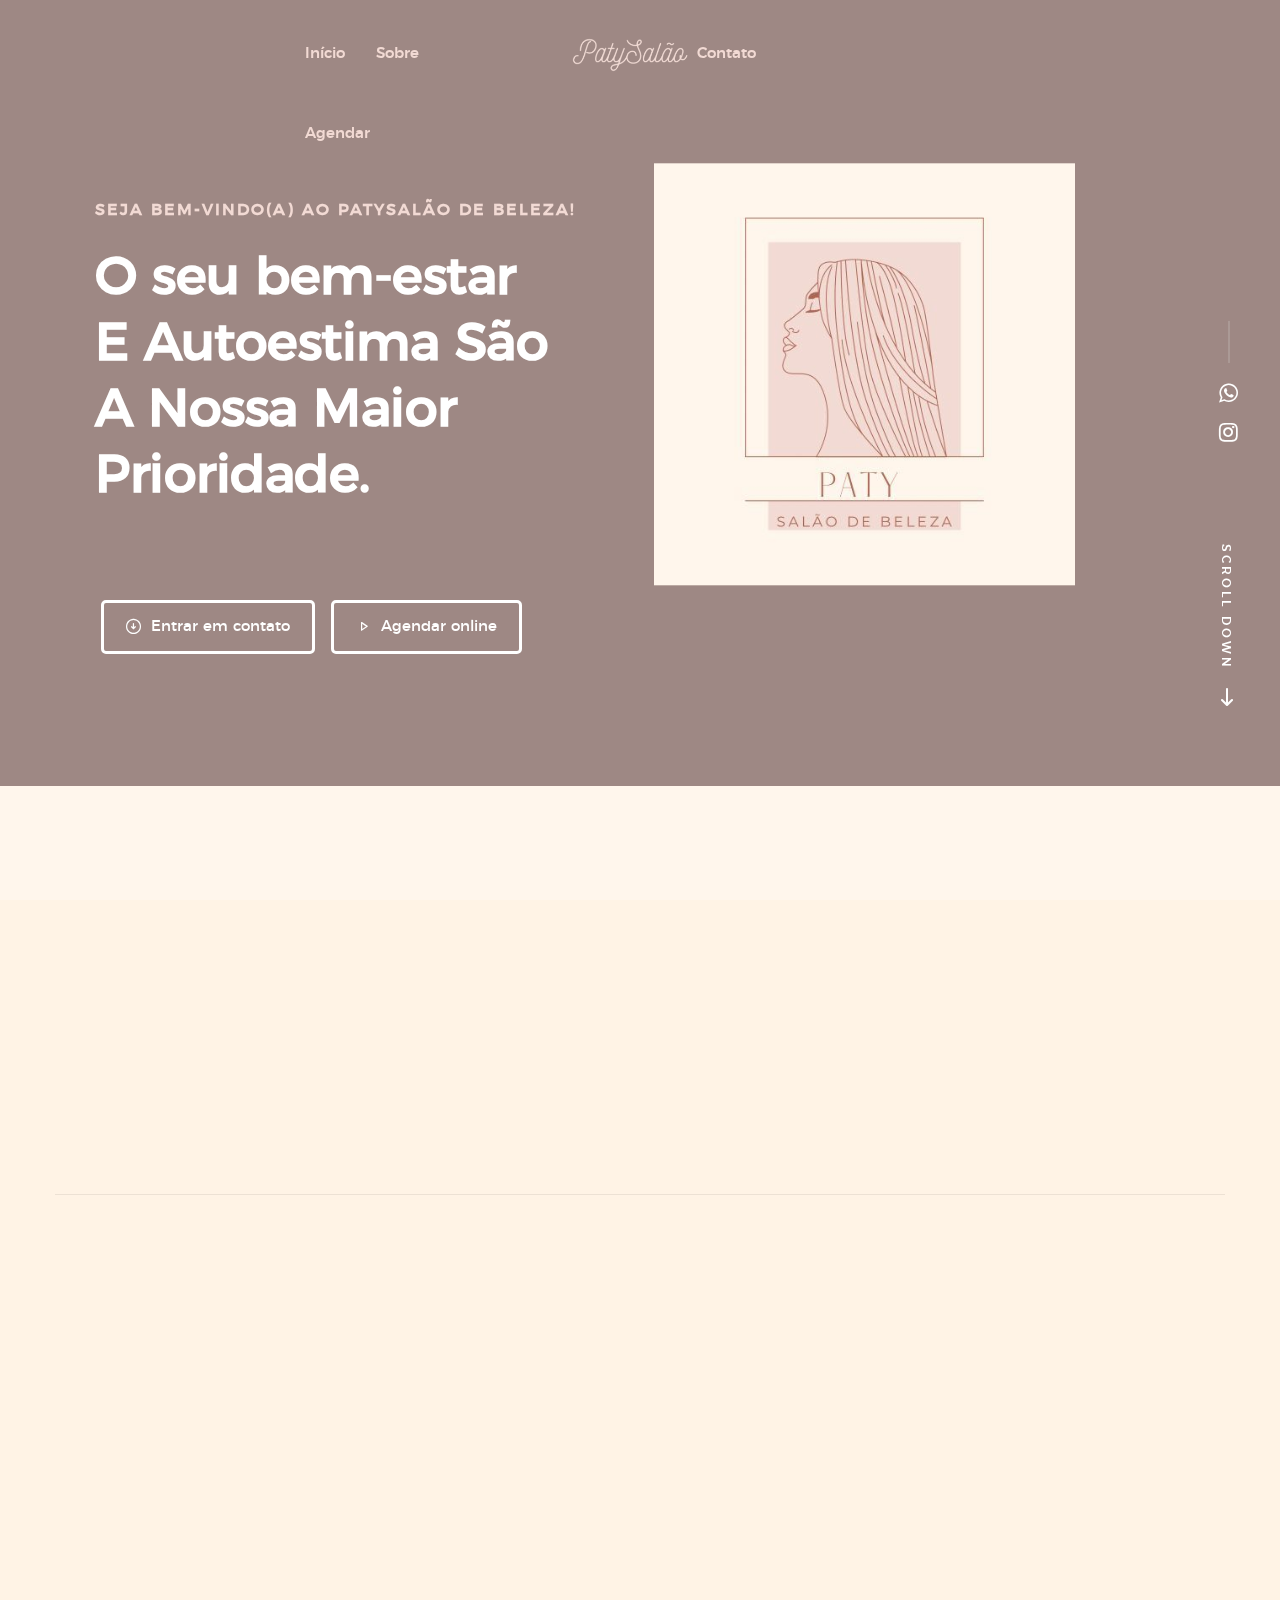
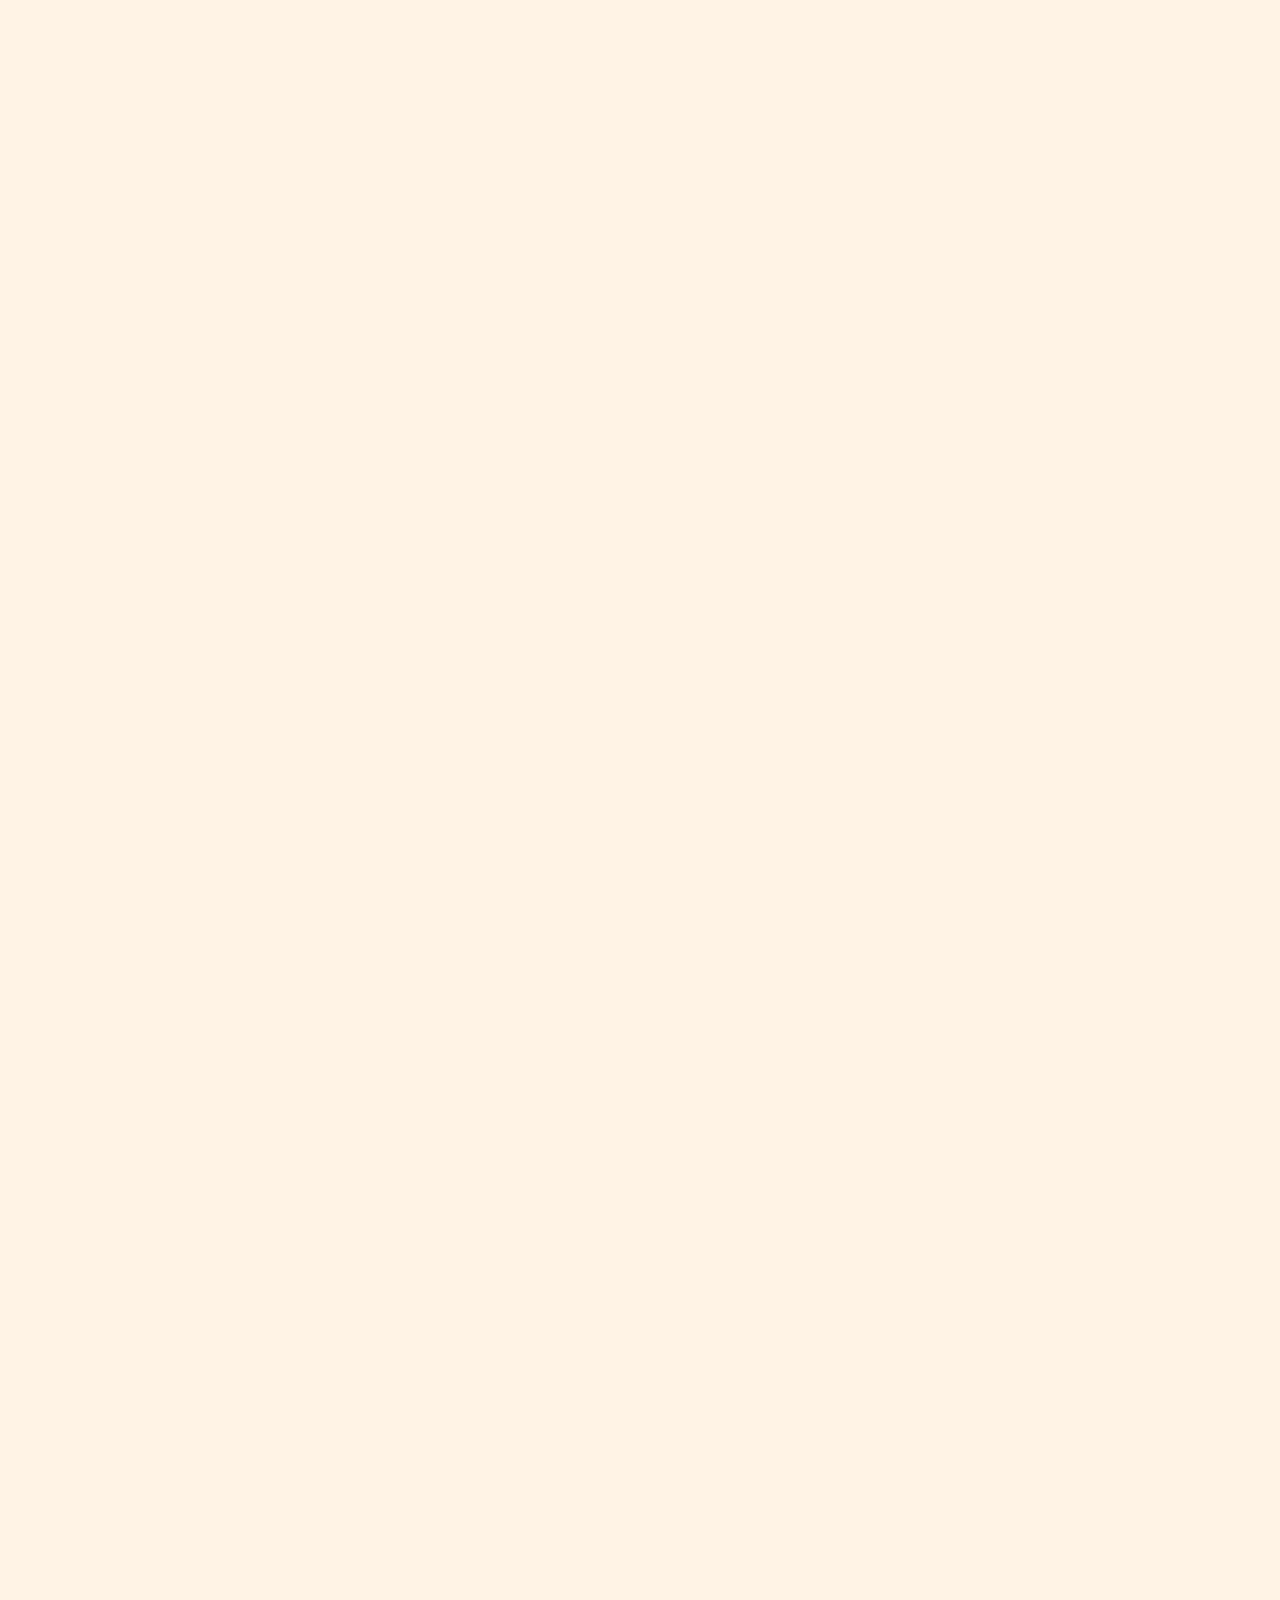
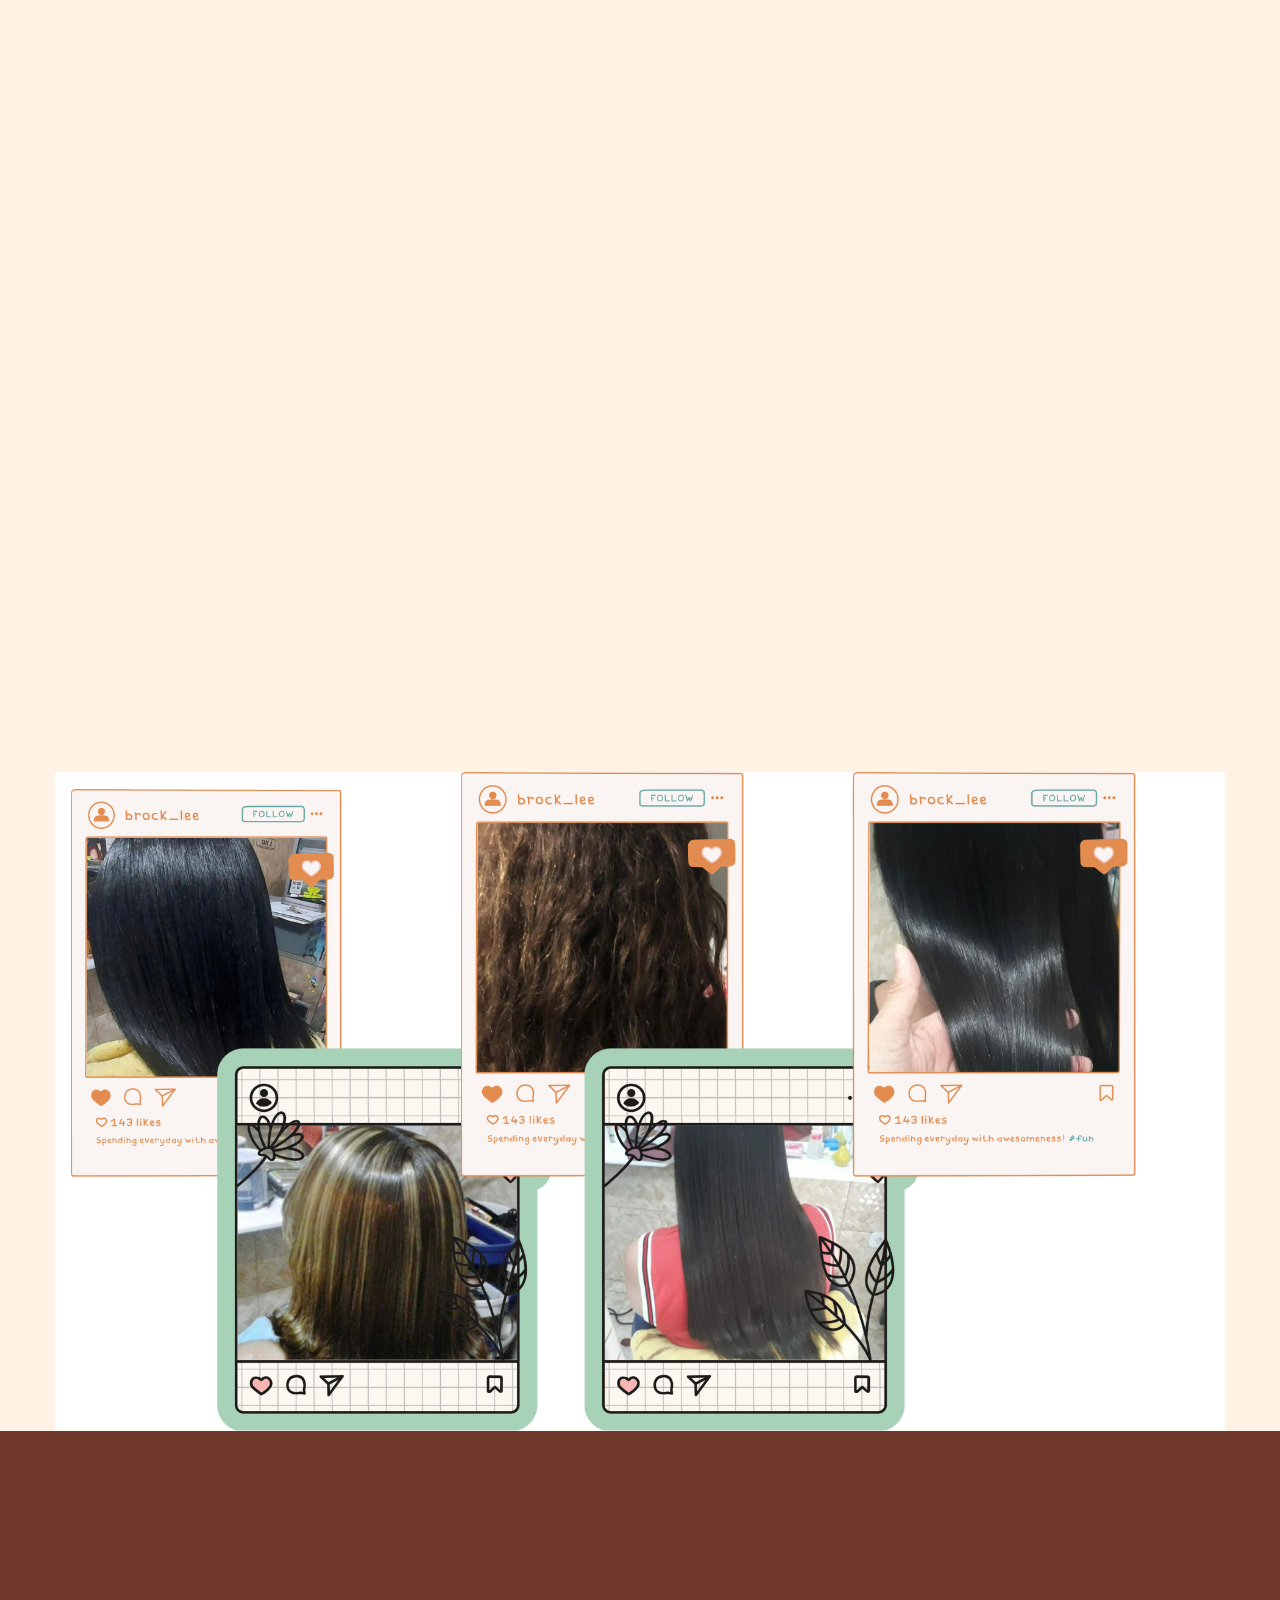
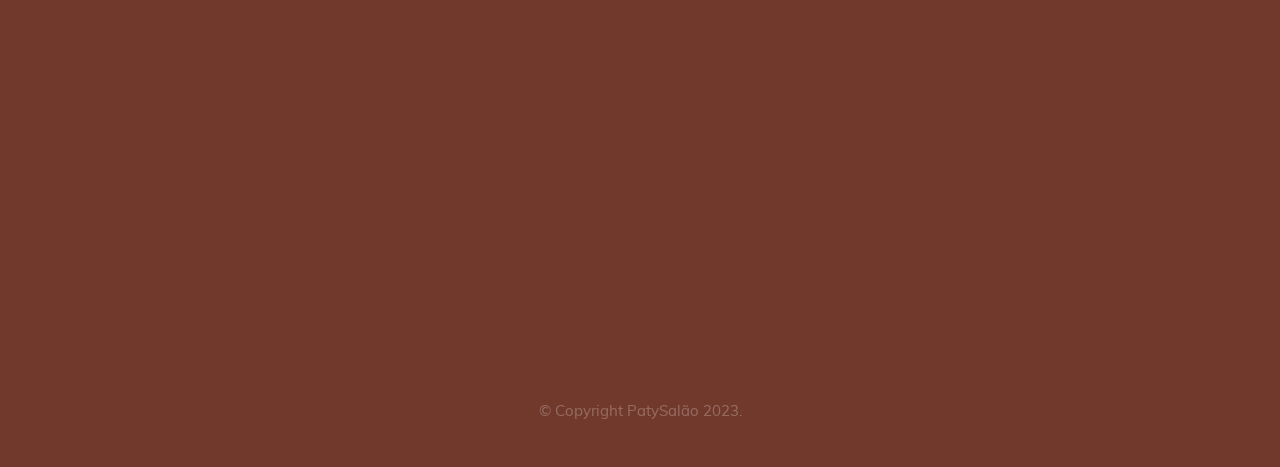
==== commit 68cf2c2f: "Alteracoes" ====
--- a/index.html
+++ b/index.html
@@ -387,9 +387,7 @@
 
             <div class="row about-bottom-image">
                 <img
-                    src="/images/cabelos.png"
-        
-                />
+                    src="/images/cabelos.png" id="hair"/>
             </div>
             <!-- end about-bottom-image -->
         </section>
--- a/css/main.css
+++ b/css/main.css
@@ -56,8 +56,25 @@
 
 @media only screen and (max-width: 400px) {
   html {
-    font-size: 9.375px;
-  }
+    font-size: 8.375px;
+  }
+    img {
+      float: left;
+      display: flex;
+      margin-left: -43rem;
+      margin-top: -4rem;
+    }
+
+    #photos{
+      float: left;
+      display: flex;
+      margin-top: -15rem;
+    }
+
+    .titles{
+      margin-top: -20rem;
+      margin-left: 15rem;
+    }
 }
 
 html,
@@ -1325,8 +1342,10 @@
     width: 100%;
     right: auto;
     left: 0;
-    background-color: #111111;
-    padding: 120px 40px 54px;
+    background-color: #71392C;
+    padding: 120px 40px 30px;
+    margin-top: 8rem;
+    margin-left: 8rem;
   }
   #header-nav-wrap .header-main-nav {
     display: block;
@@ -1363,7 +1382,7 @@
 
 @media only screen and (max-width: 400px) {
   .header-menu-toggle {
-    right: 24px;
+    right: -50px;
   }
 }
 
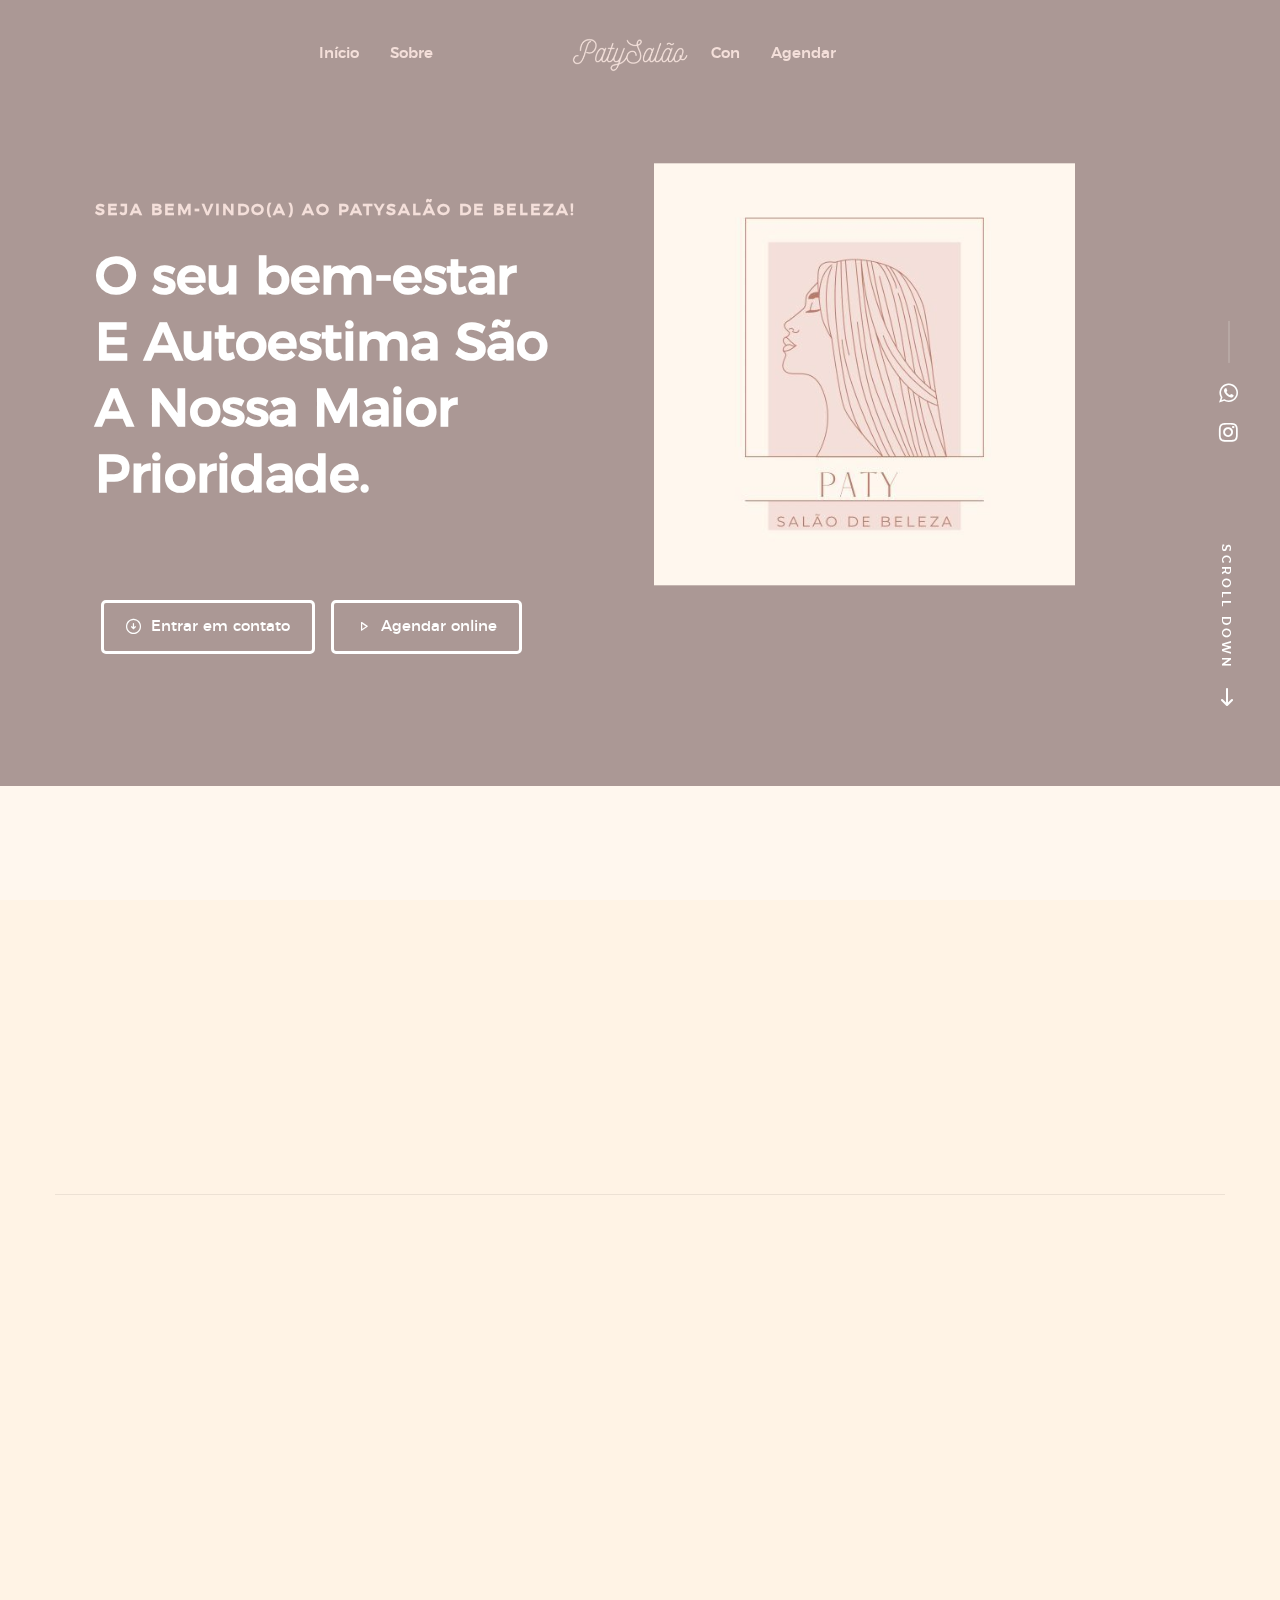
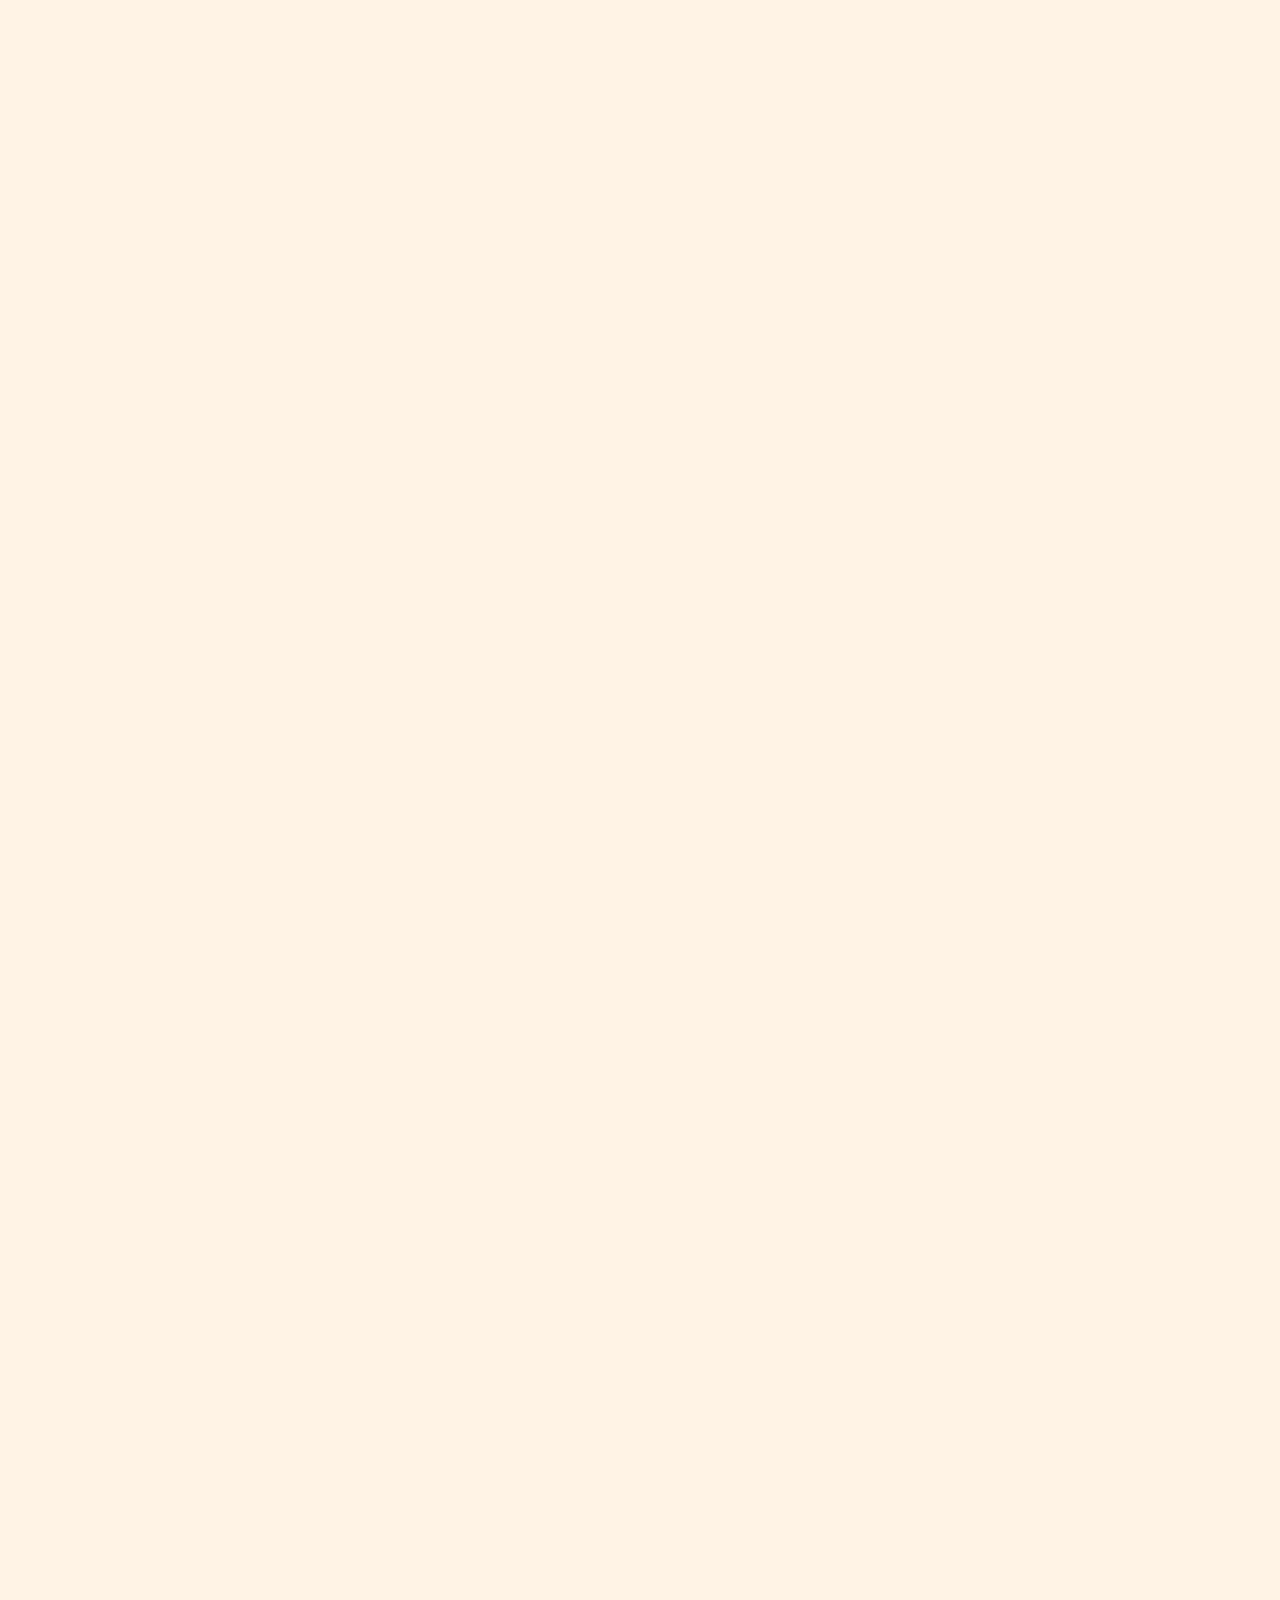
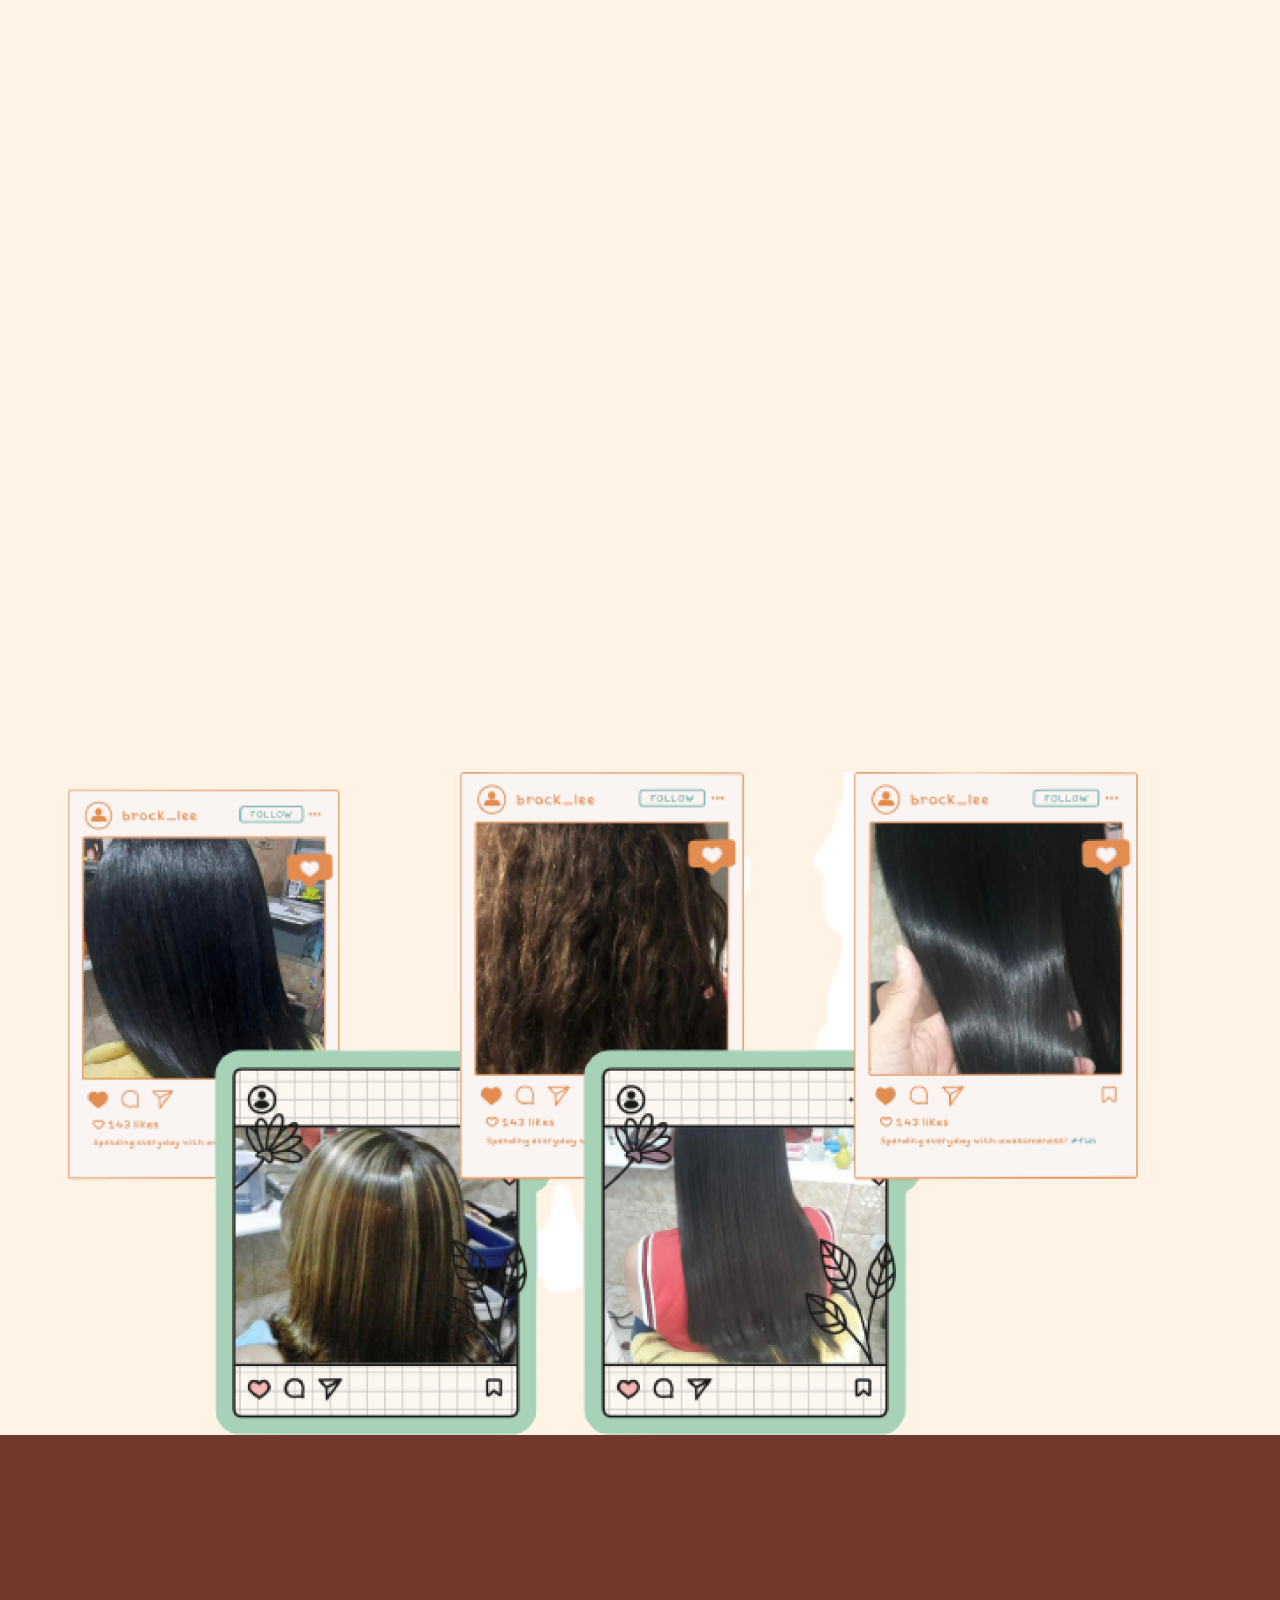
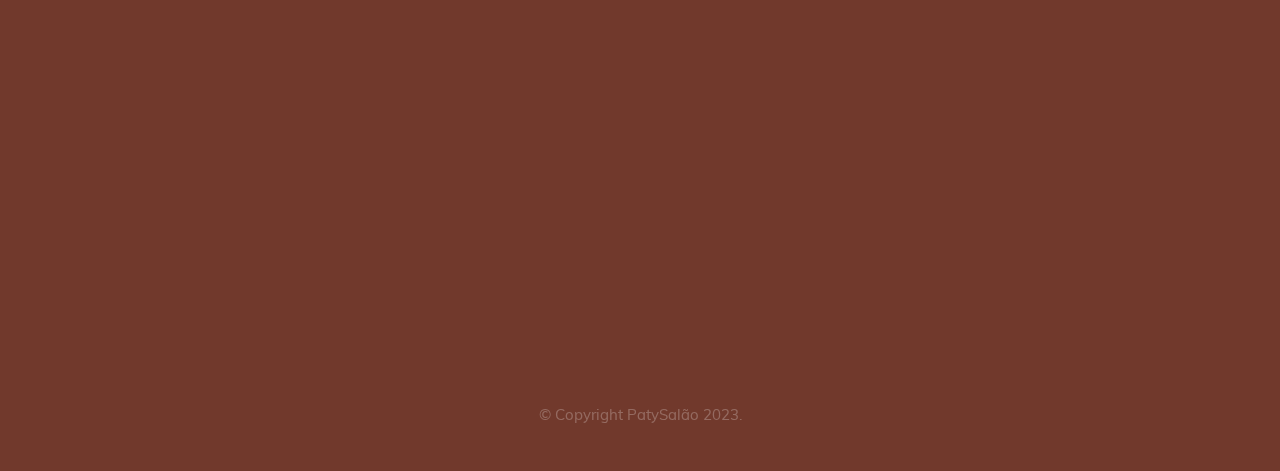
==== commit 02e15967: "att" ====
--- a/index.html
+++ b/index.html
@@ -53,7 +53,7 @@
                             class="smoothscroll"
                             href="#contact"
                             title="contact"
-                            >Contato</a
+                            >Con</a
                         >
                     </li>
                     <li>
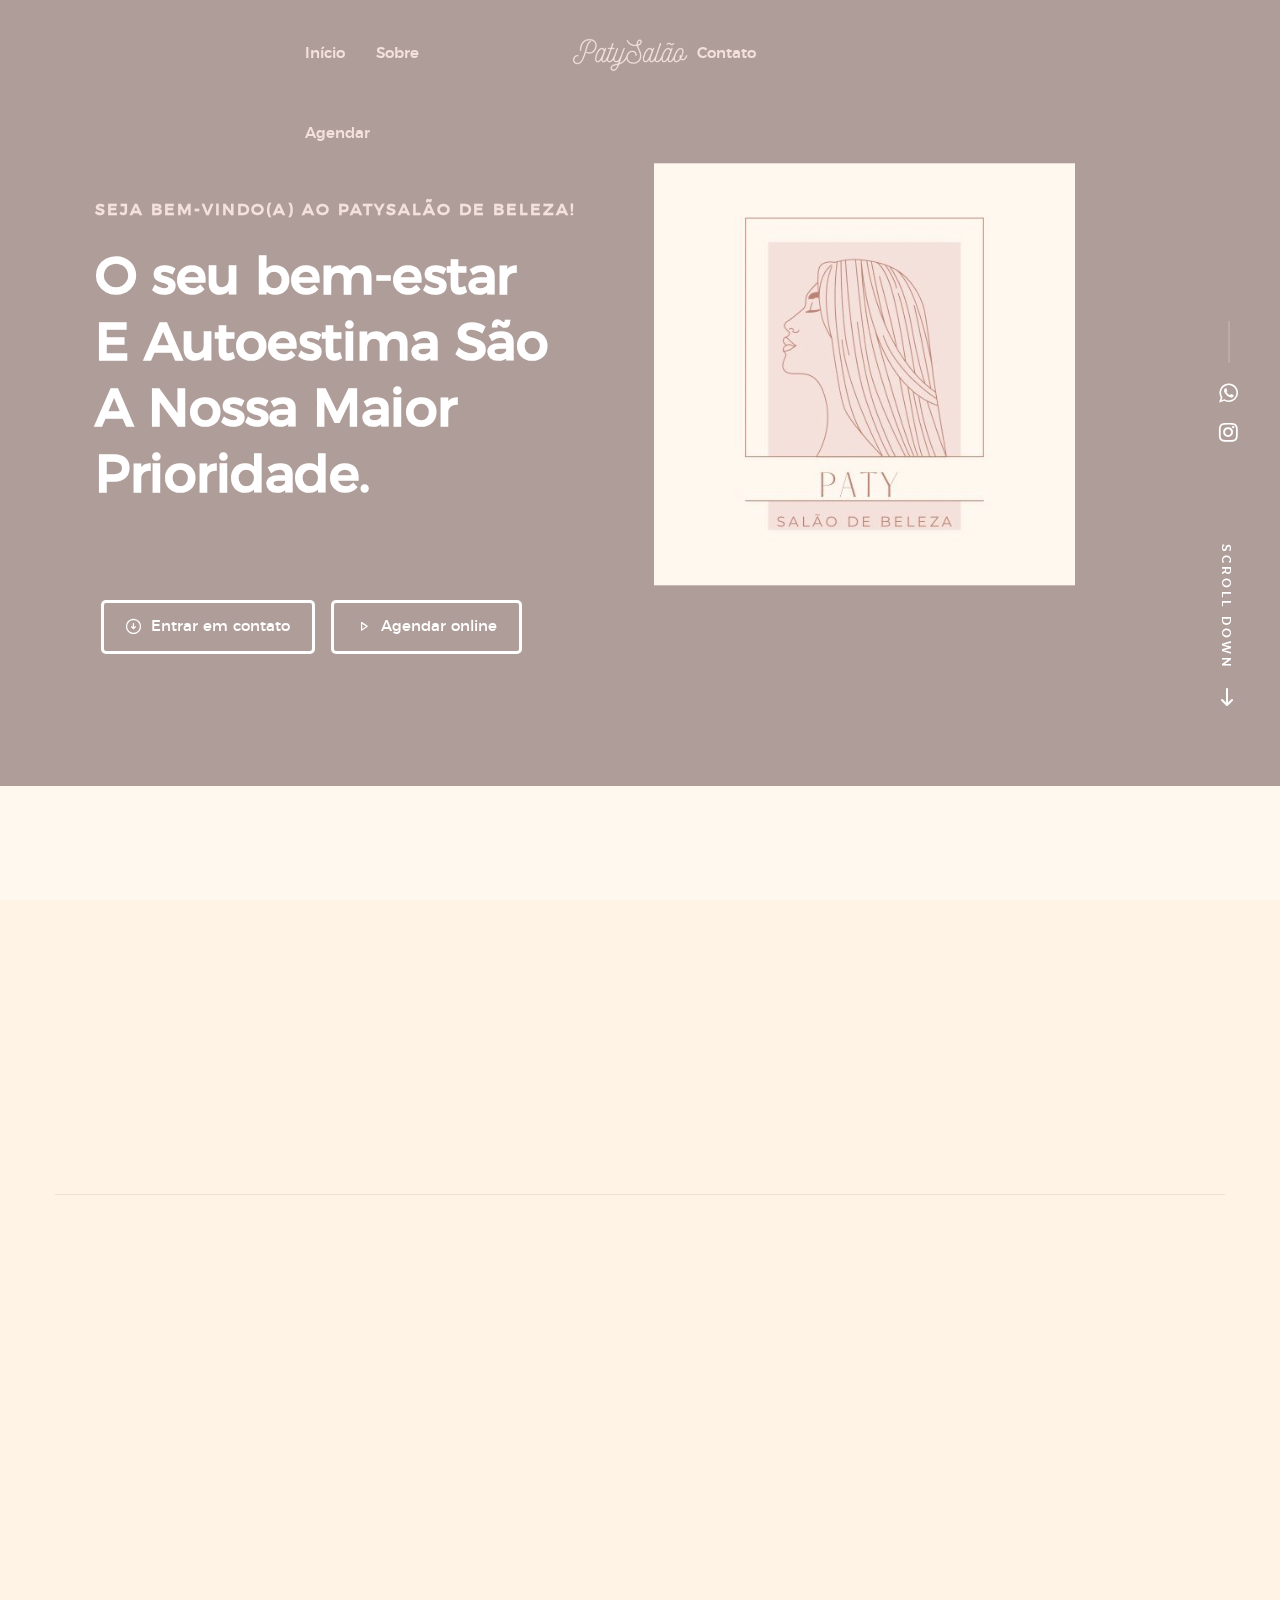
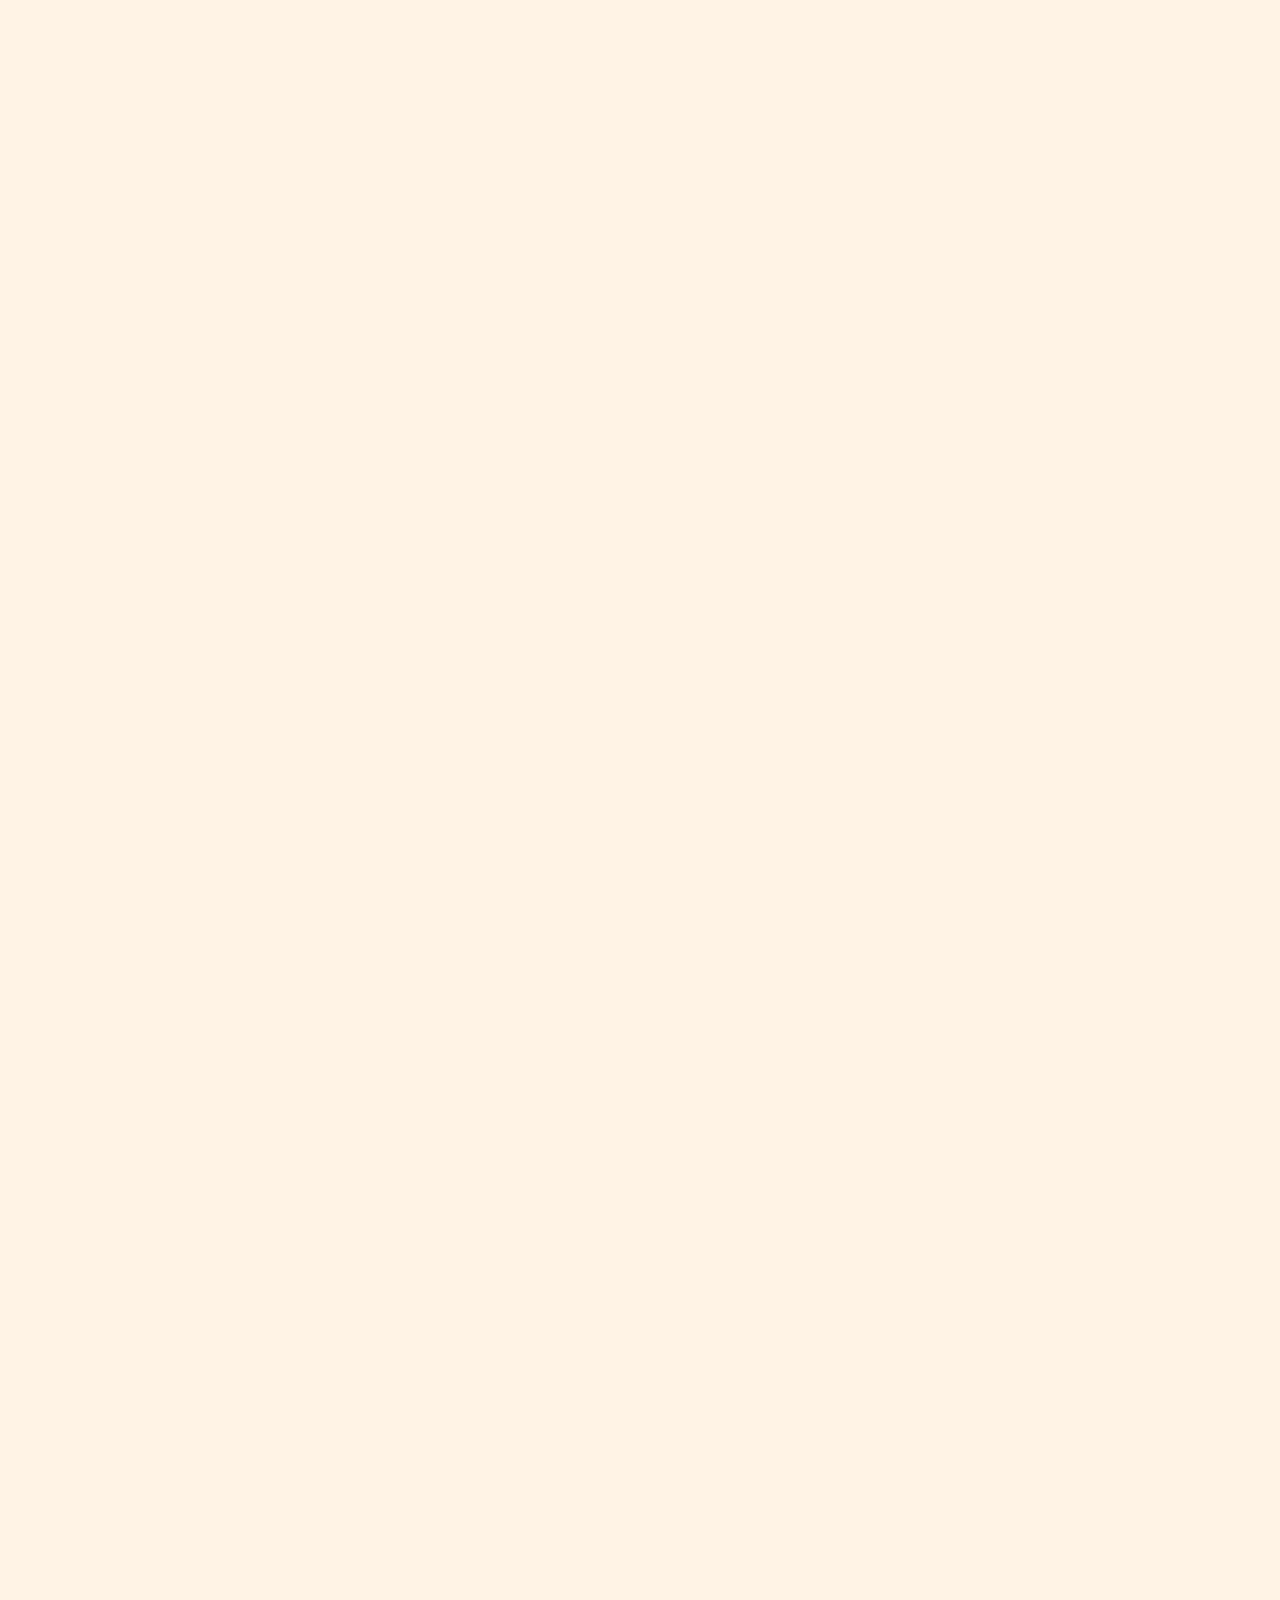
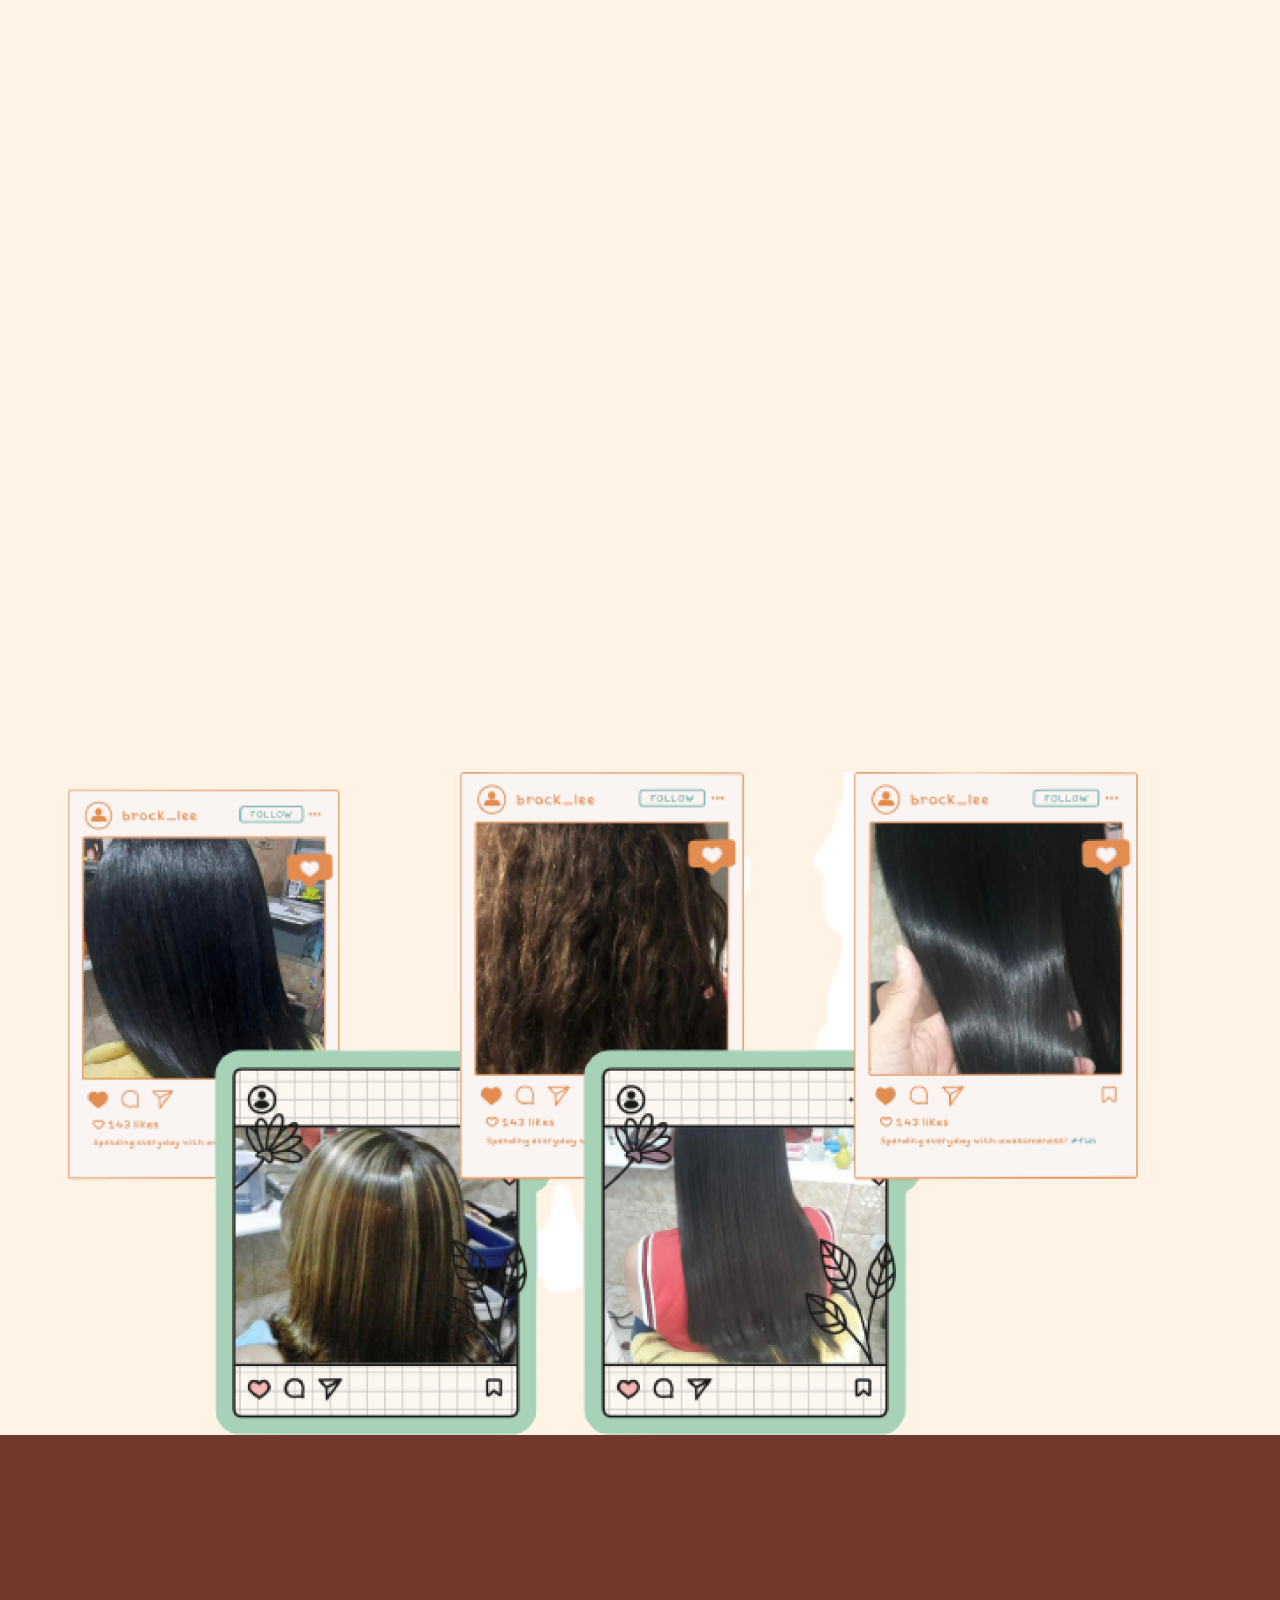
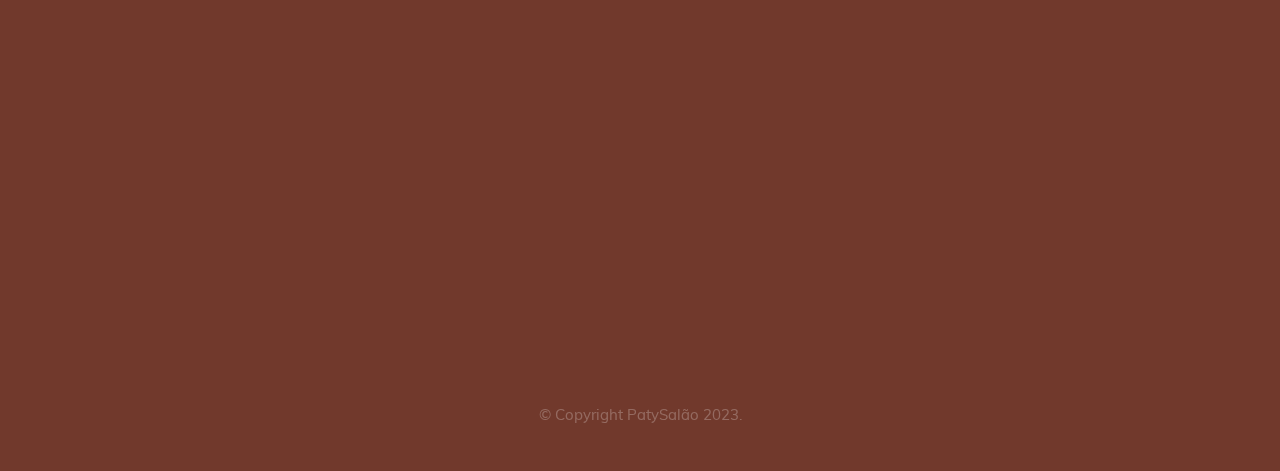
==== commit 35055b1f: "att" ====
--- a/index.html
+++ b/index.html
@@ -53,7 +53,7 @@
                             class="smoothscroll"
                             href="#contact"
                             title="contact"
-                            >Con</a
+                            >Contato</a
                         >
                     </li>
                     <li>
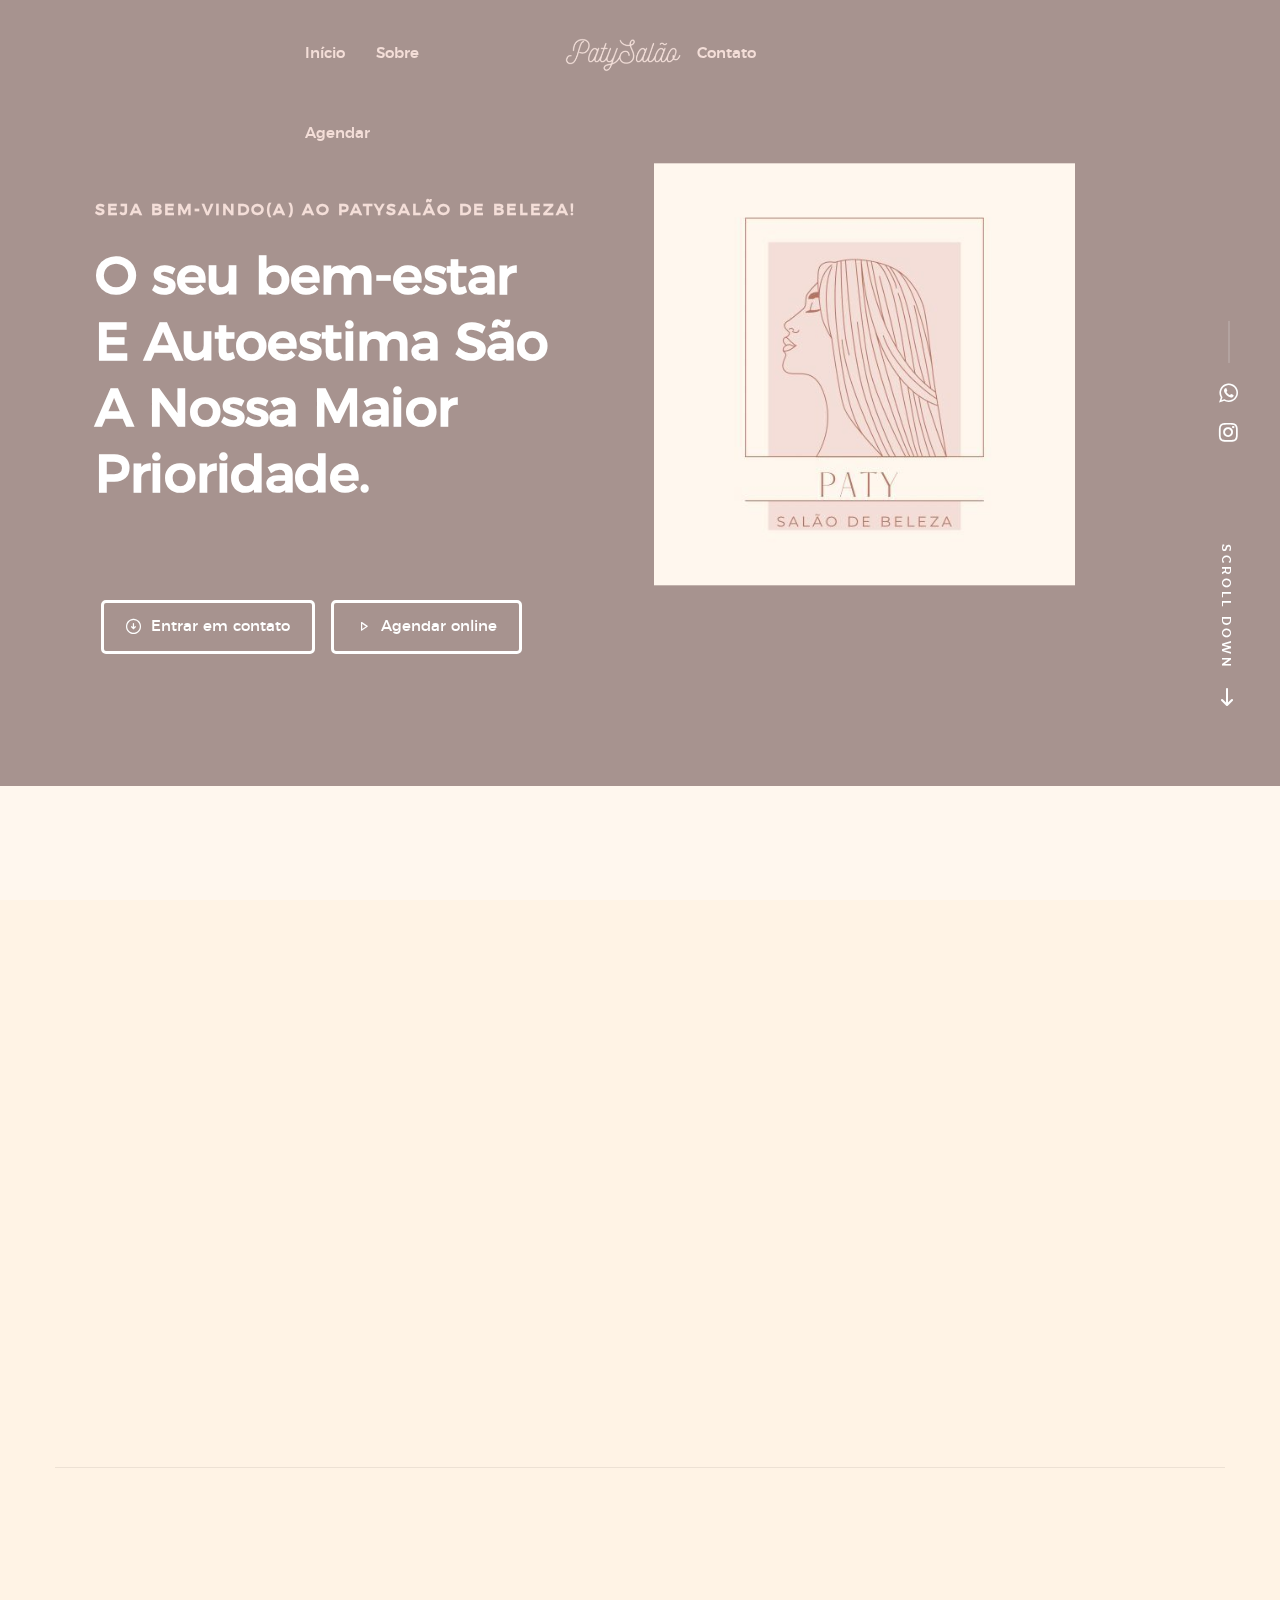
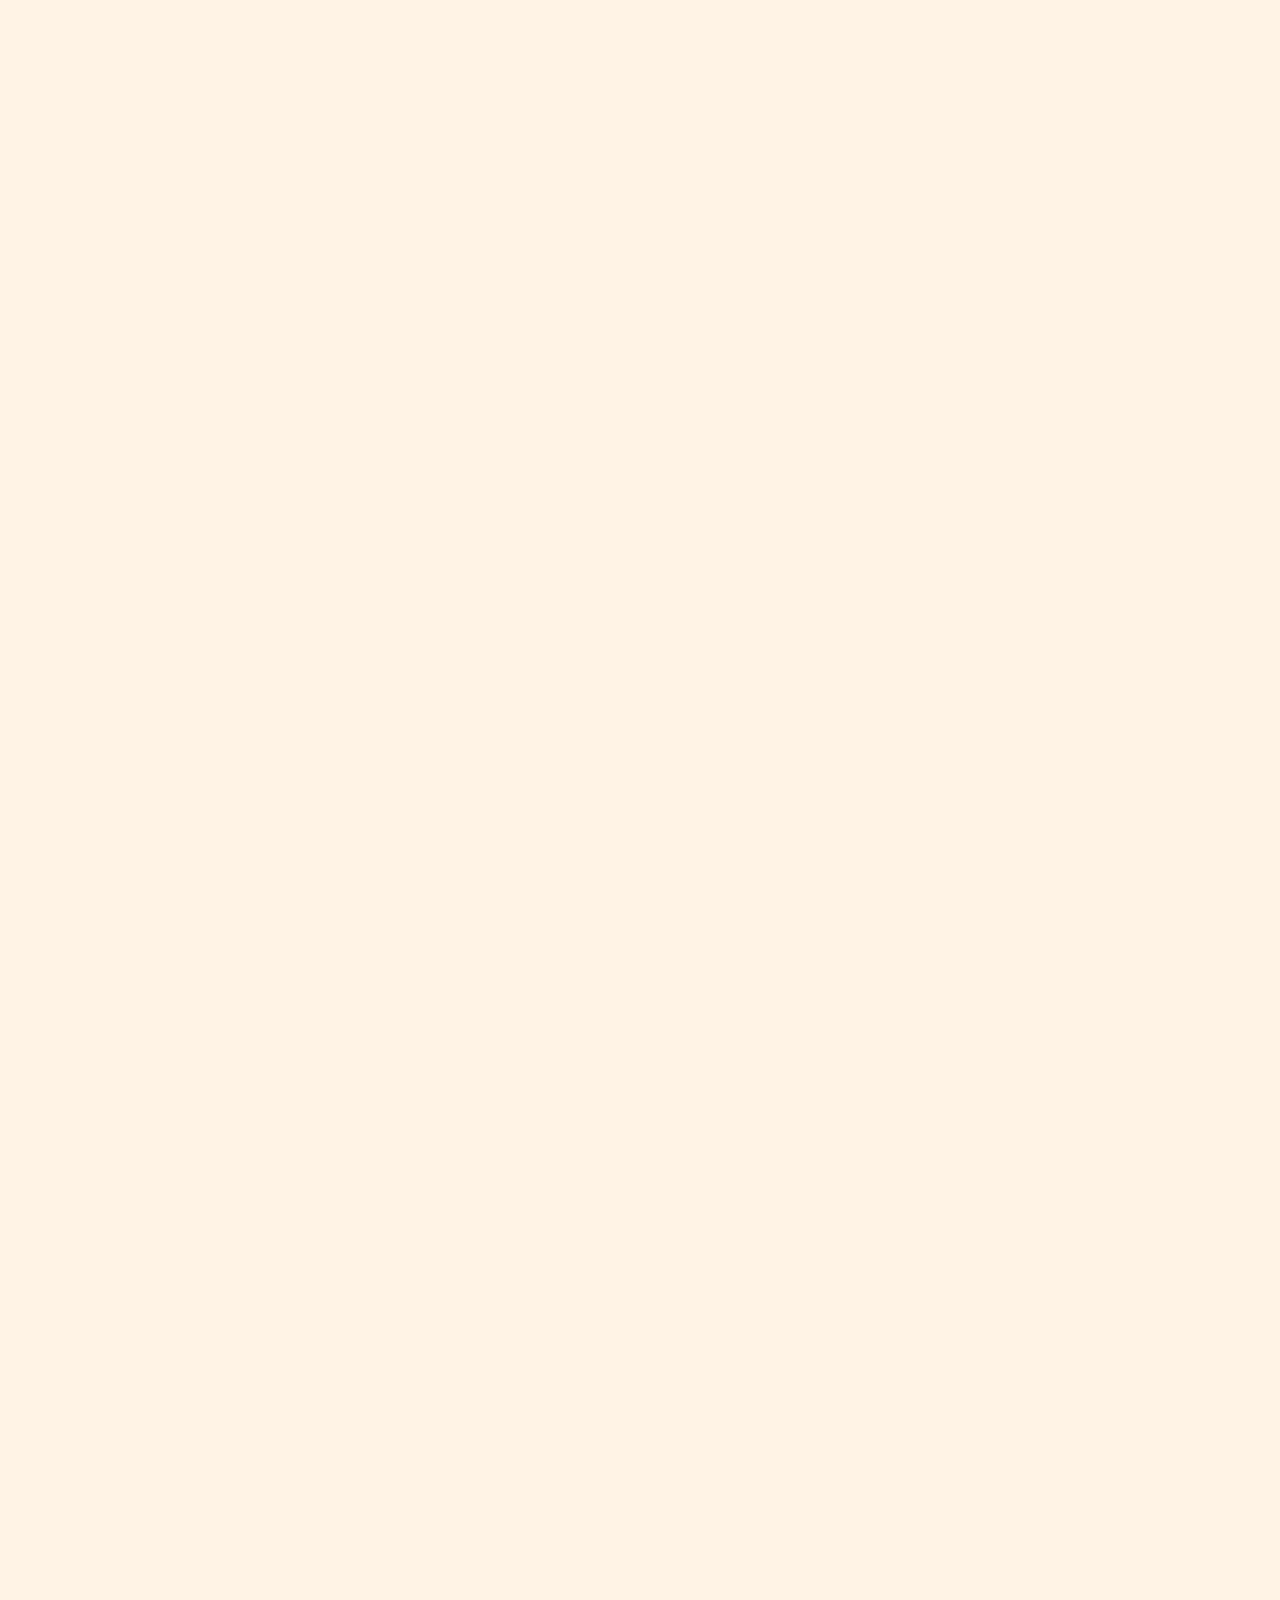
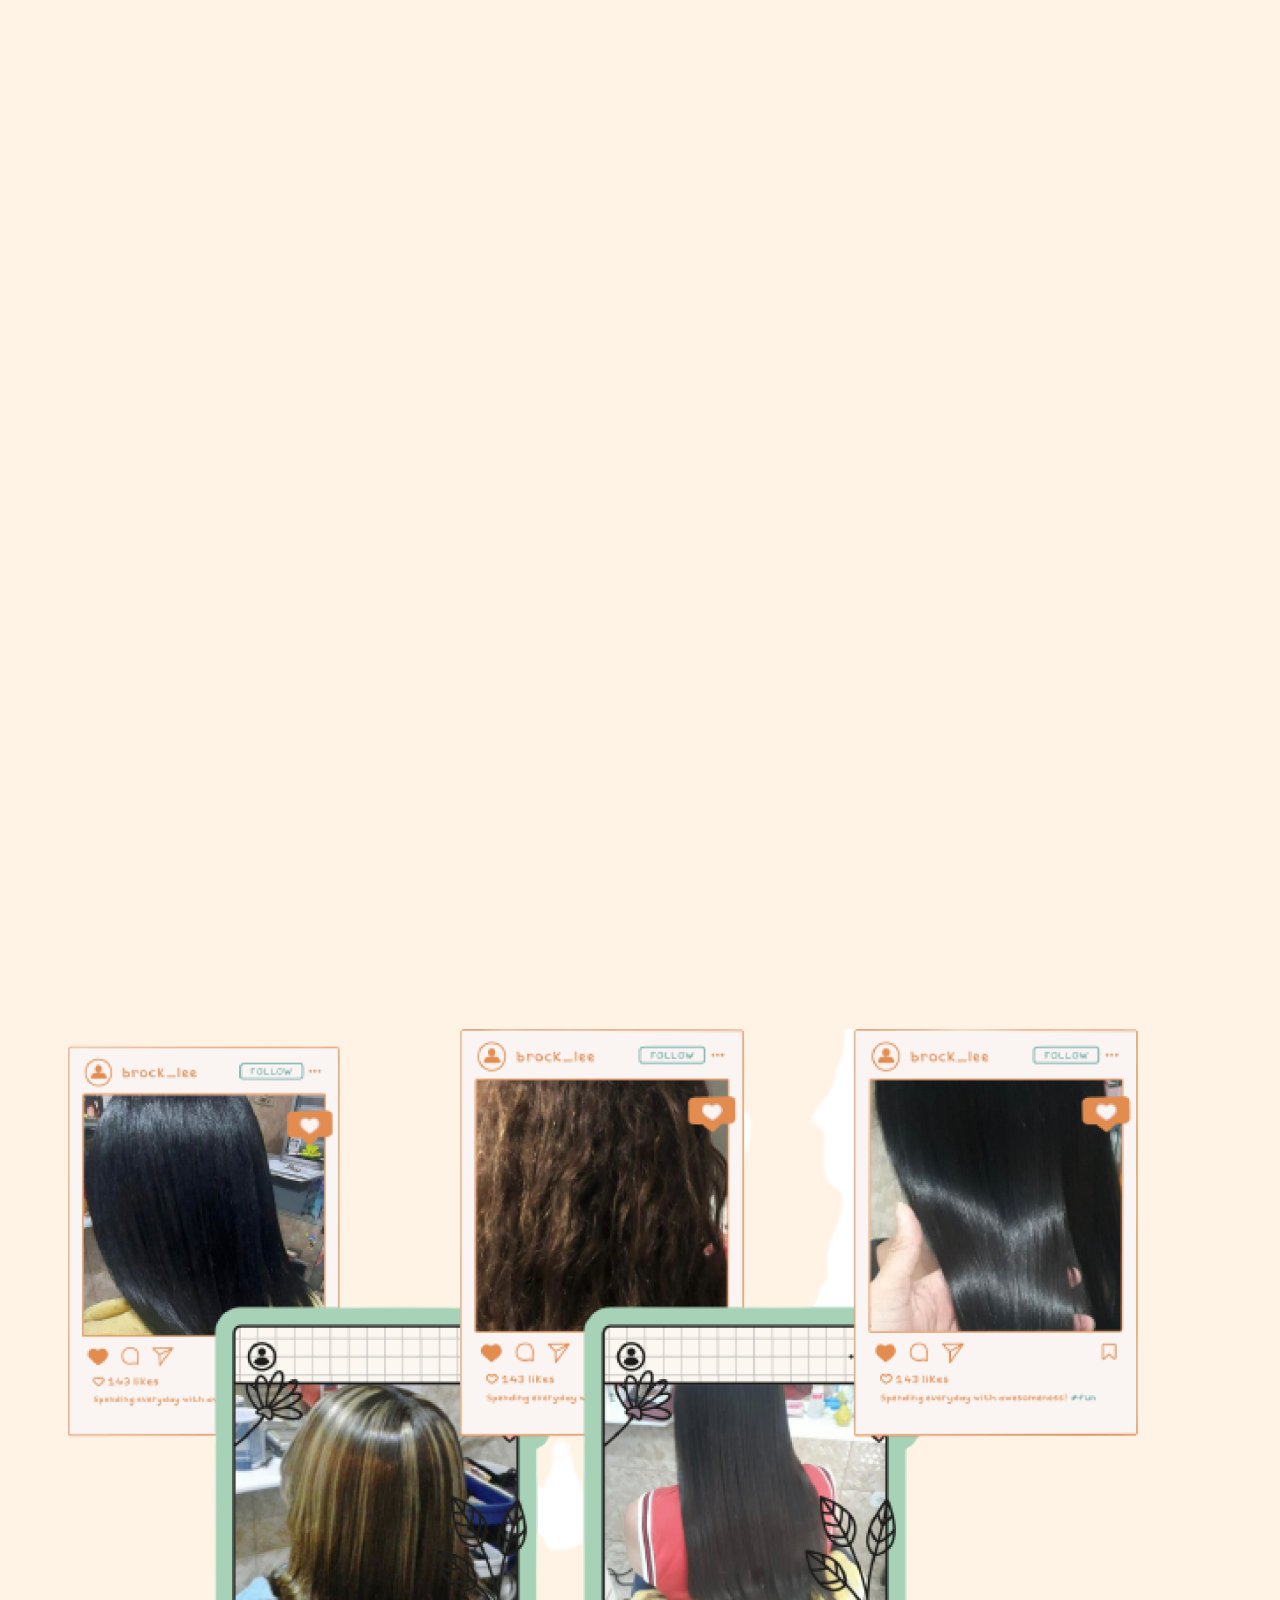
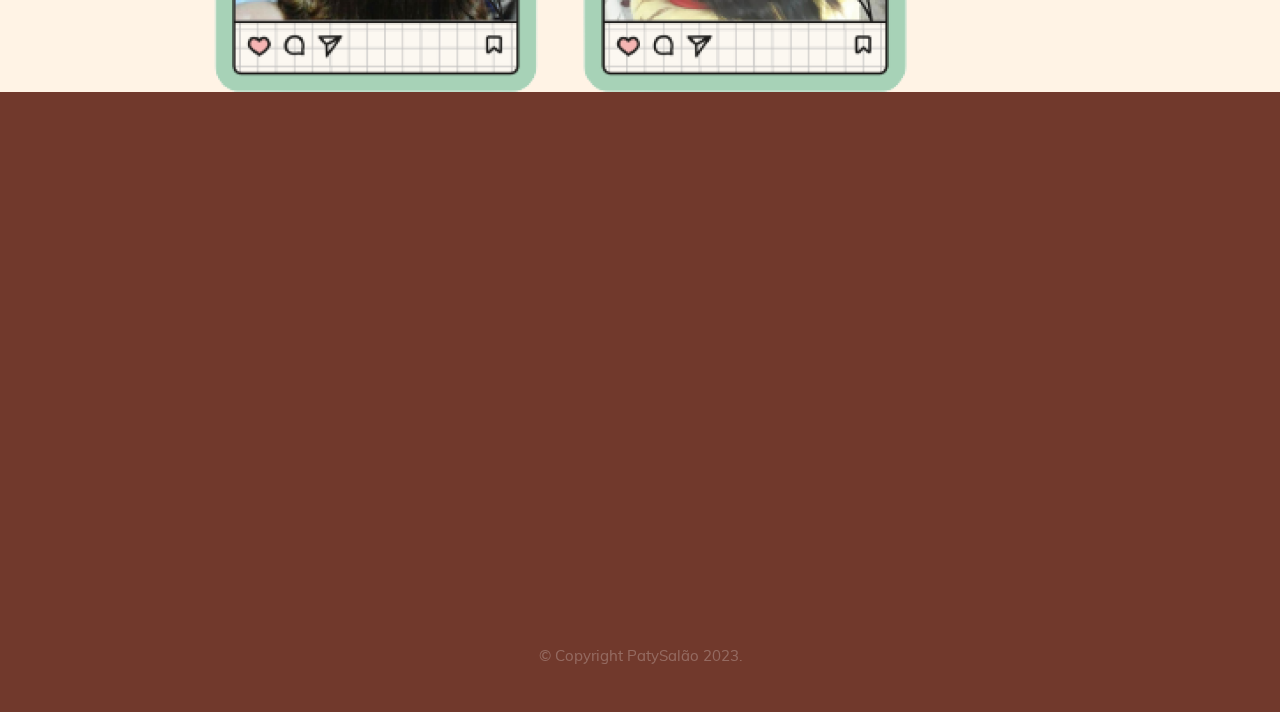
==== commit 7aad605a: "att" ====
--- a/index.html
+++ b/index.html
@@ -147,18 +147,22 @@
         <section id="about">
             <div class="row about-intro">
                 <div class="col-four">
-                    <h1 class="intro-header" data-aos="fade-up">
+                    <h1 class="intro-header" data-aos="fade-up" id="sobre">
                         Sobre o salão
                     </h1>
                 </div>
                 <div class="col-eight">
                     <p class="lead" data-aos="fade-up">
-                        Excepteur enim magna veniam labore veniam sint. Ex
-                        aliqua esse proident ullamco voluptate. Nisi nisi nisi
-                        aliqua eiusmod dolor dolor proident deserunt occaecat
-                        elit Lorem reprehenderit. Id culpa veniam ex aliqua
-                        magna elit pariatur do nulla. Excepteur enim magna
-                        veniam labore veniam sint.
+                        Bem-vindo ao PatySalão, o refúgio definitivo para a beleza e o bem-estar! 
+                        Aqui, nossa paixão pela transformação e cuidado com a aparência se unem para criar 
+                        uma experiência única. Em nosso espaço acolhedor e moderno, estamos dedicados a 
+                        proporcionar a você uma jornada de beleza que transcende o comum. Com uma equipe 
+                        talentosa e comprometida, equipamentos de ponta e produtos de alta qualidade, 
+                        PatySalão é o local onde a sua beleza ganha vida. Venha descobrir um lugar onde a 
+                        autoestima é valorizada, e cada visita é uma celebração da sua melhor versão. 
+                        Junte-se a nós para um momento de relaxamento e revitalização, e permita que nossa 
+                        expertise e atenção aos detalhes revelem o seu potencial de beleza. Seja bem-vindo 
+                        ao PatySalão, onde a sua beleza é nossa prioridade número um.
                     </p>
                 </div>
             </div>
@@ -243,7 +247,7 @@
                         <span class="icon" id="icons"><img id="color" src="./images/Reconstrução.png"></i></span>
 
                         <div class="service-contents">
-                            <h3 class="titles">Reconstrução</h3>
+                            <h3 class="titles" id="op">Reconstrução</h3>
 
                             <p class="frase">
                                 A reconstrução capilar é um tratamento destinado a restaurar a 
@@ -268,7 +272,7 @@
                         <span class="icon" id="icons"><img id="color" src="./images/Tinta.png"></i></span>
 
                         <div class="service-contents">
-                            <h3 class="titles">Coloração</h3>
+                            <h3 class="titles" id="op">Coloração</h3>
 
                             <p class="frase">
                                 A coloração do cabelo é um processo cosmético que envolve 
--- a/css/main.css
+++ b/css/main.css
@@ -53,29 +53,39 @@
     font-size: 10px;
   }
 }
-
-@media only screen and (max-width: 400px) {
+  @media only screen and (max-width: 400px) { 
   html {
     font-size: 8.375px;
   }
     img {
       float: left;
       display: flex;
-      margin-left: -43rem;
+      margin-left: -42rem;
       margin-top: -4rem;
     }
 
     #photos{
       float: left;
       display: flex;
-      margin-top: -15rem;
+      margin-top: -20rem;
     }
 
     .titles{
-      margin-top: -20rem;
+      display: flex;
+      margin-top: 15rem;
       margin-left: 15rem;
     }
-}
+
+    .frase{
+      margin-top: 3rem;
+      margin-bottom: 10rem;
+    }
+
+    #op{
+      margin-top: -12rem;
+    }
+  }
+
 
 html,
 body {
@@ -1092,7 +1102,7 @@
   line-height: 1.324;
   color: #151515;
   position: relative;
-  padding-bottom: 3.6rem;
+  padding-bottom: 2rem;
 }
 
 h1.intro-header::before {
@@ -1106,6 +1116,10 @@
   bottom: 0;
 }
 
+#sobre{
+  margin-top: 17rem;
+}
+
 .wide {
   max-width: 1300px;
 }
@@ -1159,7 +1173,7 @@
 
 .header-logo {
   position: absolute;
-  left: 257px;
+  left: 250px;
   top: 48%;
   -webkit-transform: translateY(-50%);
   -ms-transform: translateY(-50%);
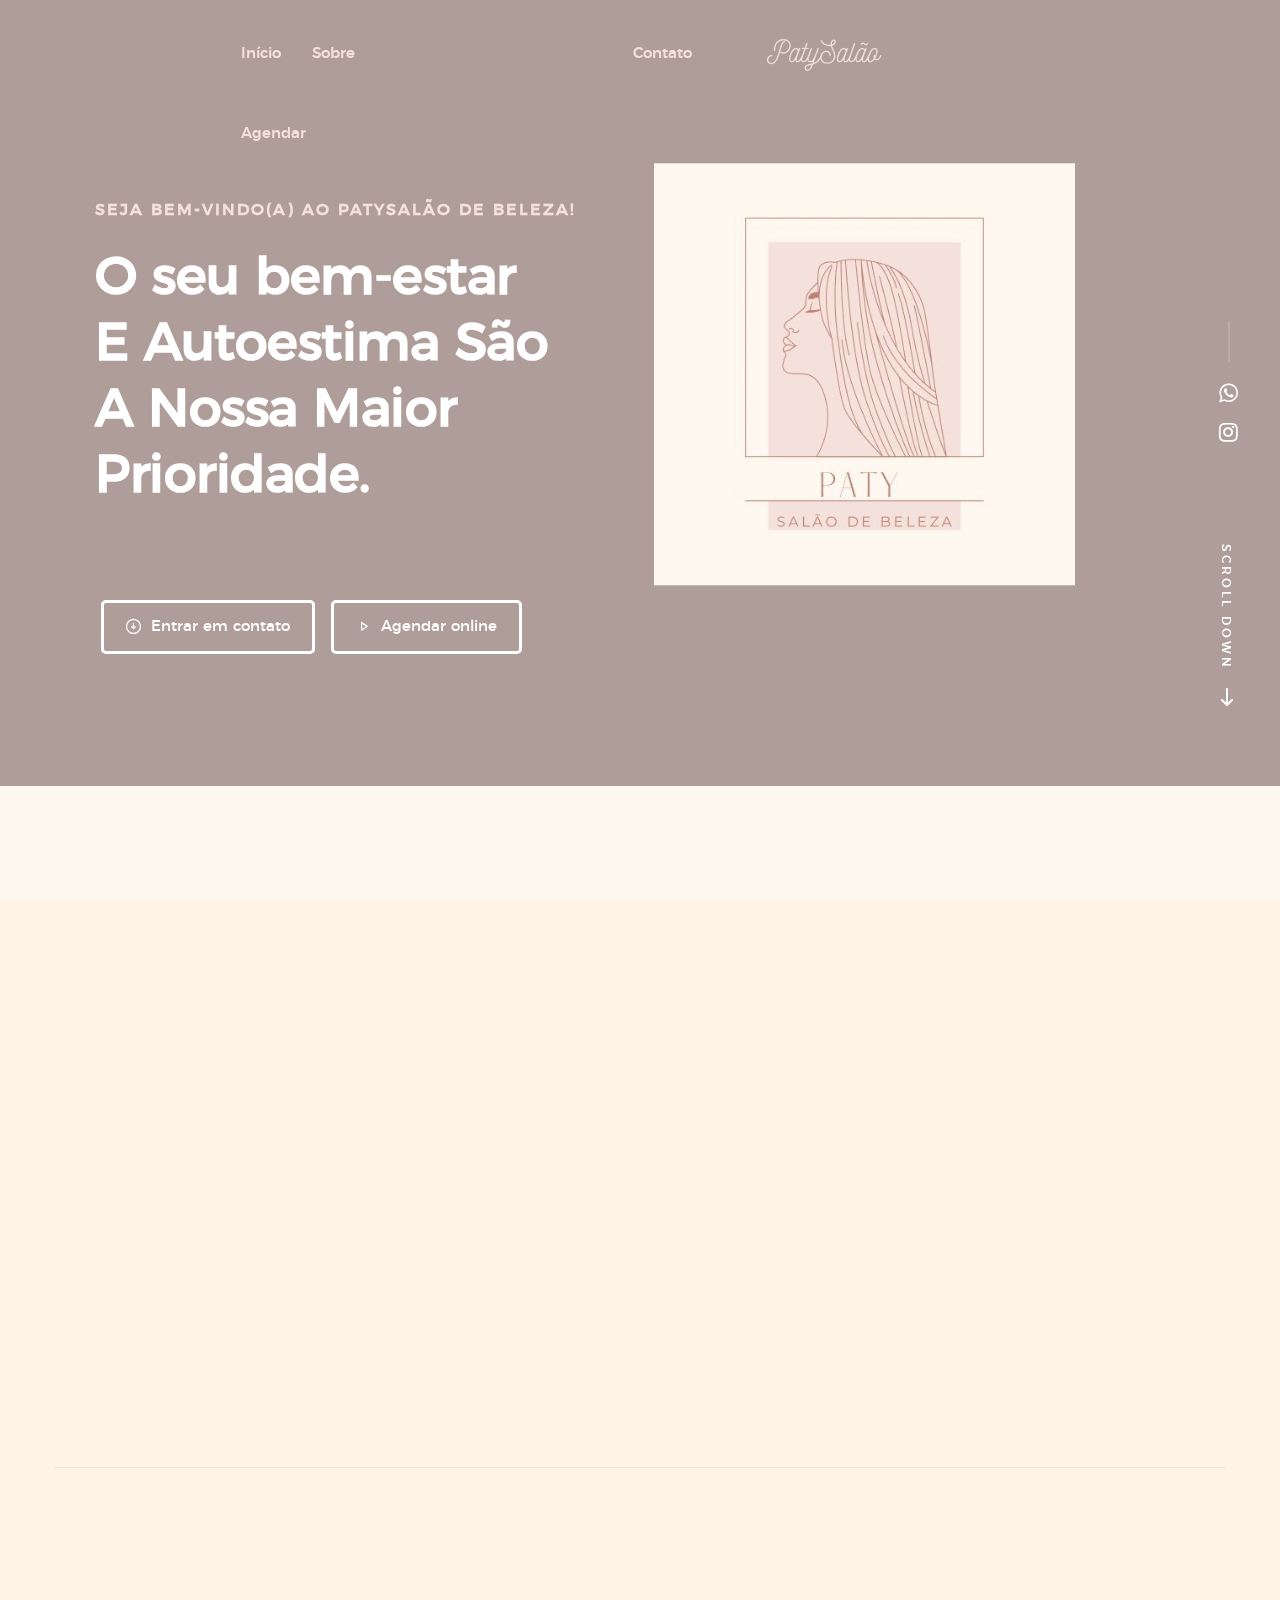
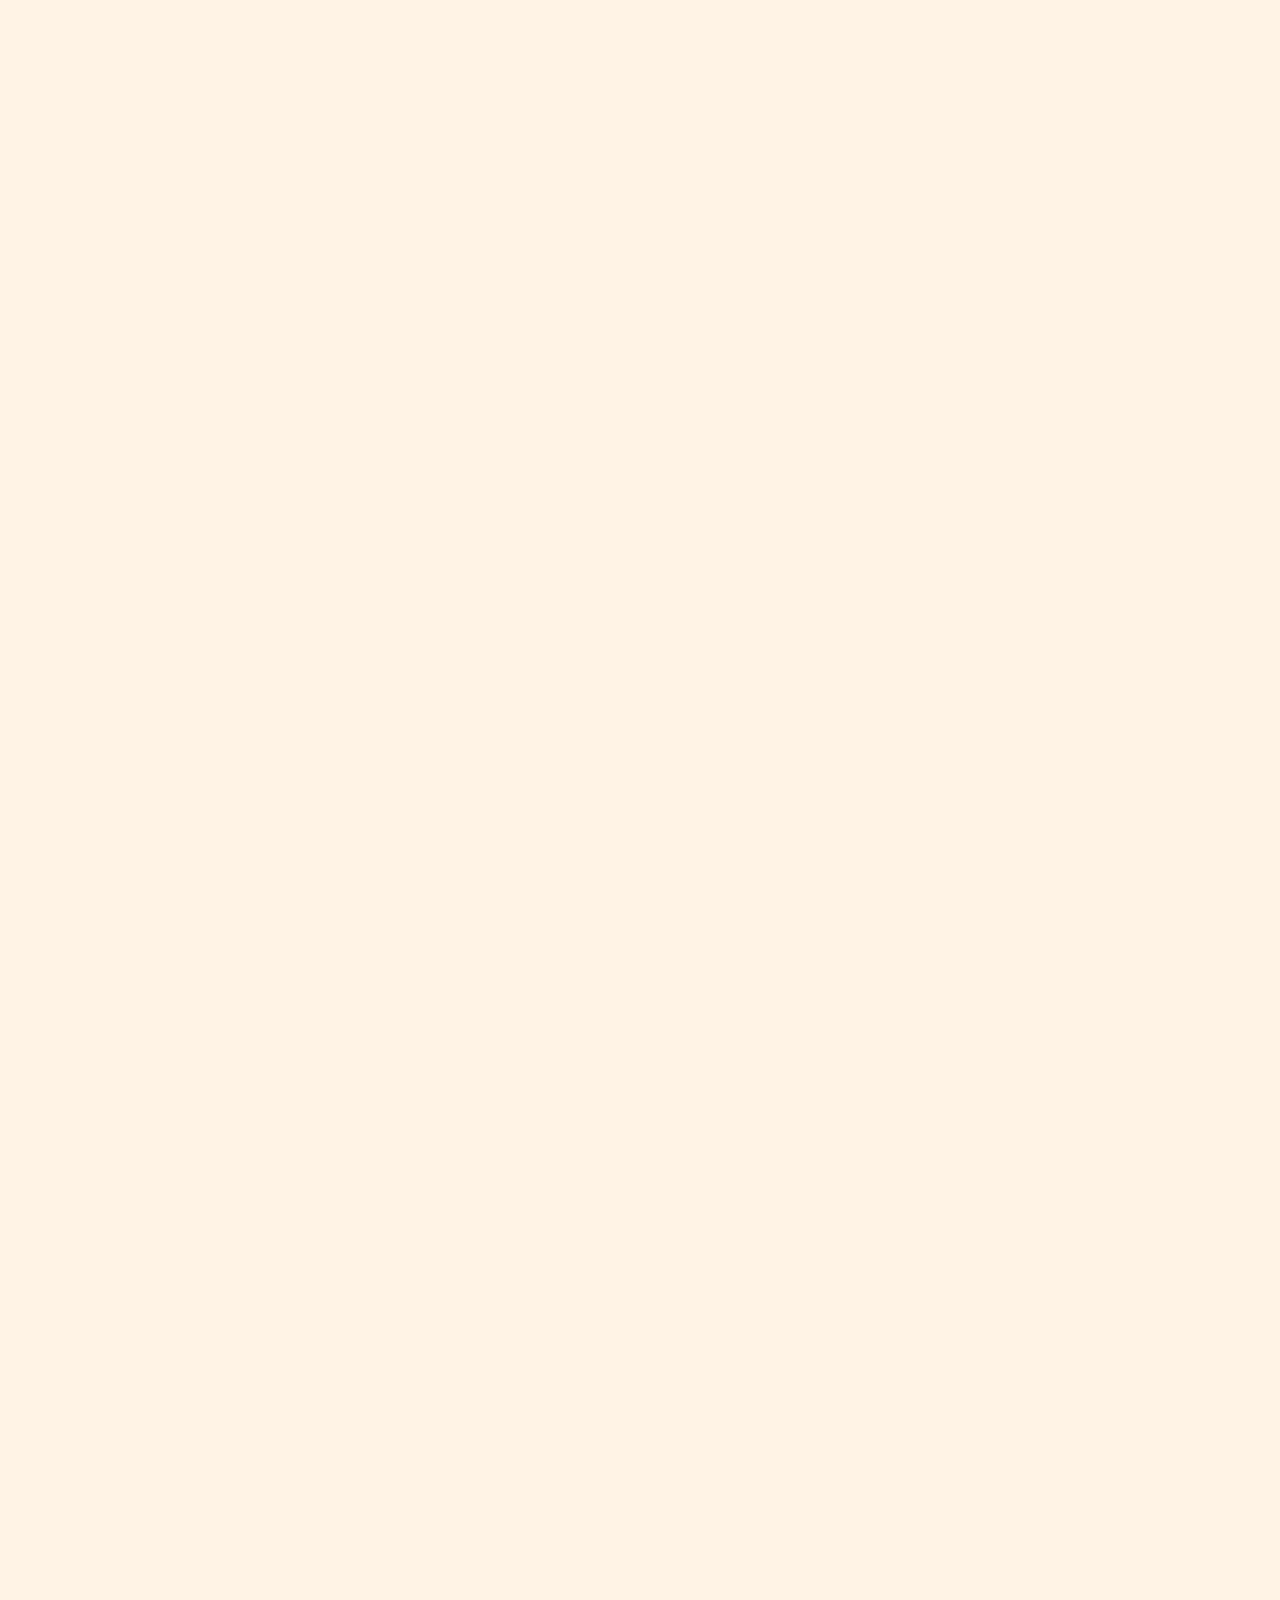
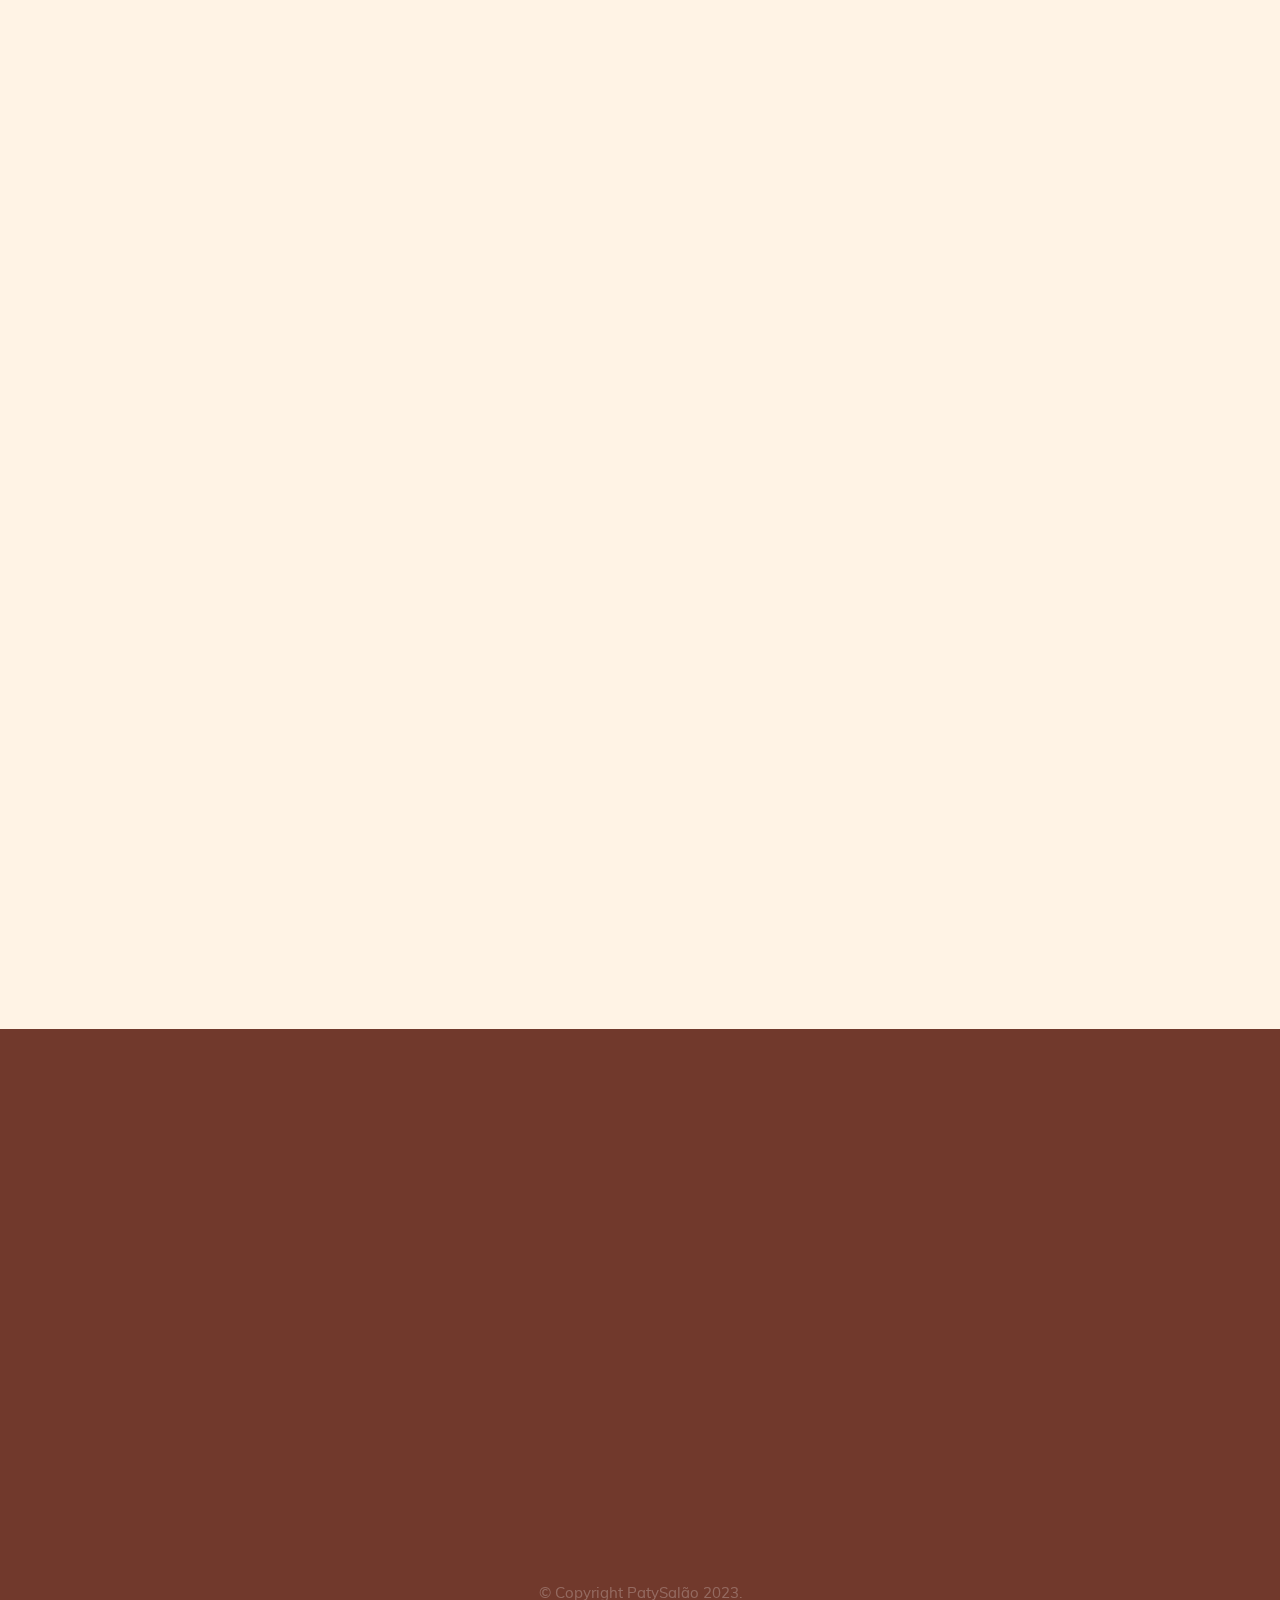
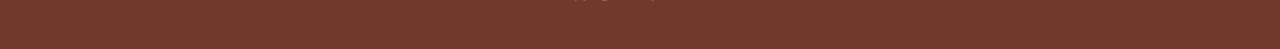
==== commit 3b0282b3: "aTT" ====
--- a/index.html
+++ b/index.html
@@ -389,10 +389,10 @@
             </div>
             <!-- end about-how -->
 
-            <div class="row about-bottom-image">
+            <!-- <div class="row about-bottom-image">
                 <img
                     src="/images/cabelos.png" id="hair"/>
-            </div>
+            </div> -->
             <!-- end about-bottom-image -->
         </section>
         <!-- end about -->
--- a/css/main.css
+++ b/css/main.css
@@ -60,7 +60,7 @@
     img {
       float: left;
       display: flex;
-      margin-left: -42rem;
+      margin-left: -71rem;
       margin-top: -4rem;
     }
 
@@ -1157,7 +1157,7 @@
   width: 55%;
   height: 115px;
   position: fixed;
-  left: 50%;
+  left: 45%;
   -webkit-transform: translateX(-50%);
   z-index: 501;
   border-radius: 1%;
@@ -1173,7 +1173,7 @@
 
 .header-logo {
   position: absolute;
-  left: 250px;
+  left: 515px;
   top: 48%;
   -webkit-transform: translateY(-50%);
   -ms-transform: translateY(-50%);
@@ -1357,8 +1357,8 @@
     right: auto;
     left: 0;
     background-color: #71392C;
-    padding: 120px 40px 30px;
-    margin-top: 8rem;
+    padding: 54px 37px 10px;
+    margin-top: 1rem;
     margin-left: 8rem;
   }
   #header-nav-wrap .header-main-nav {
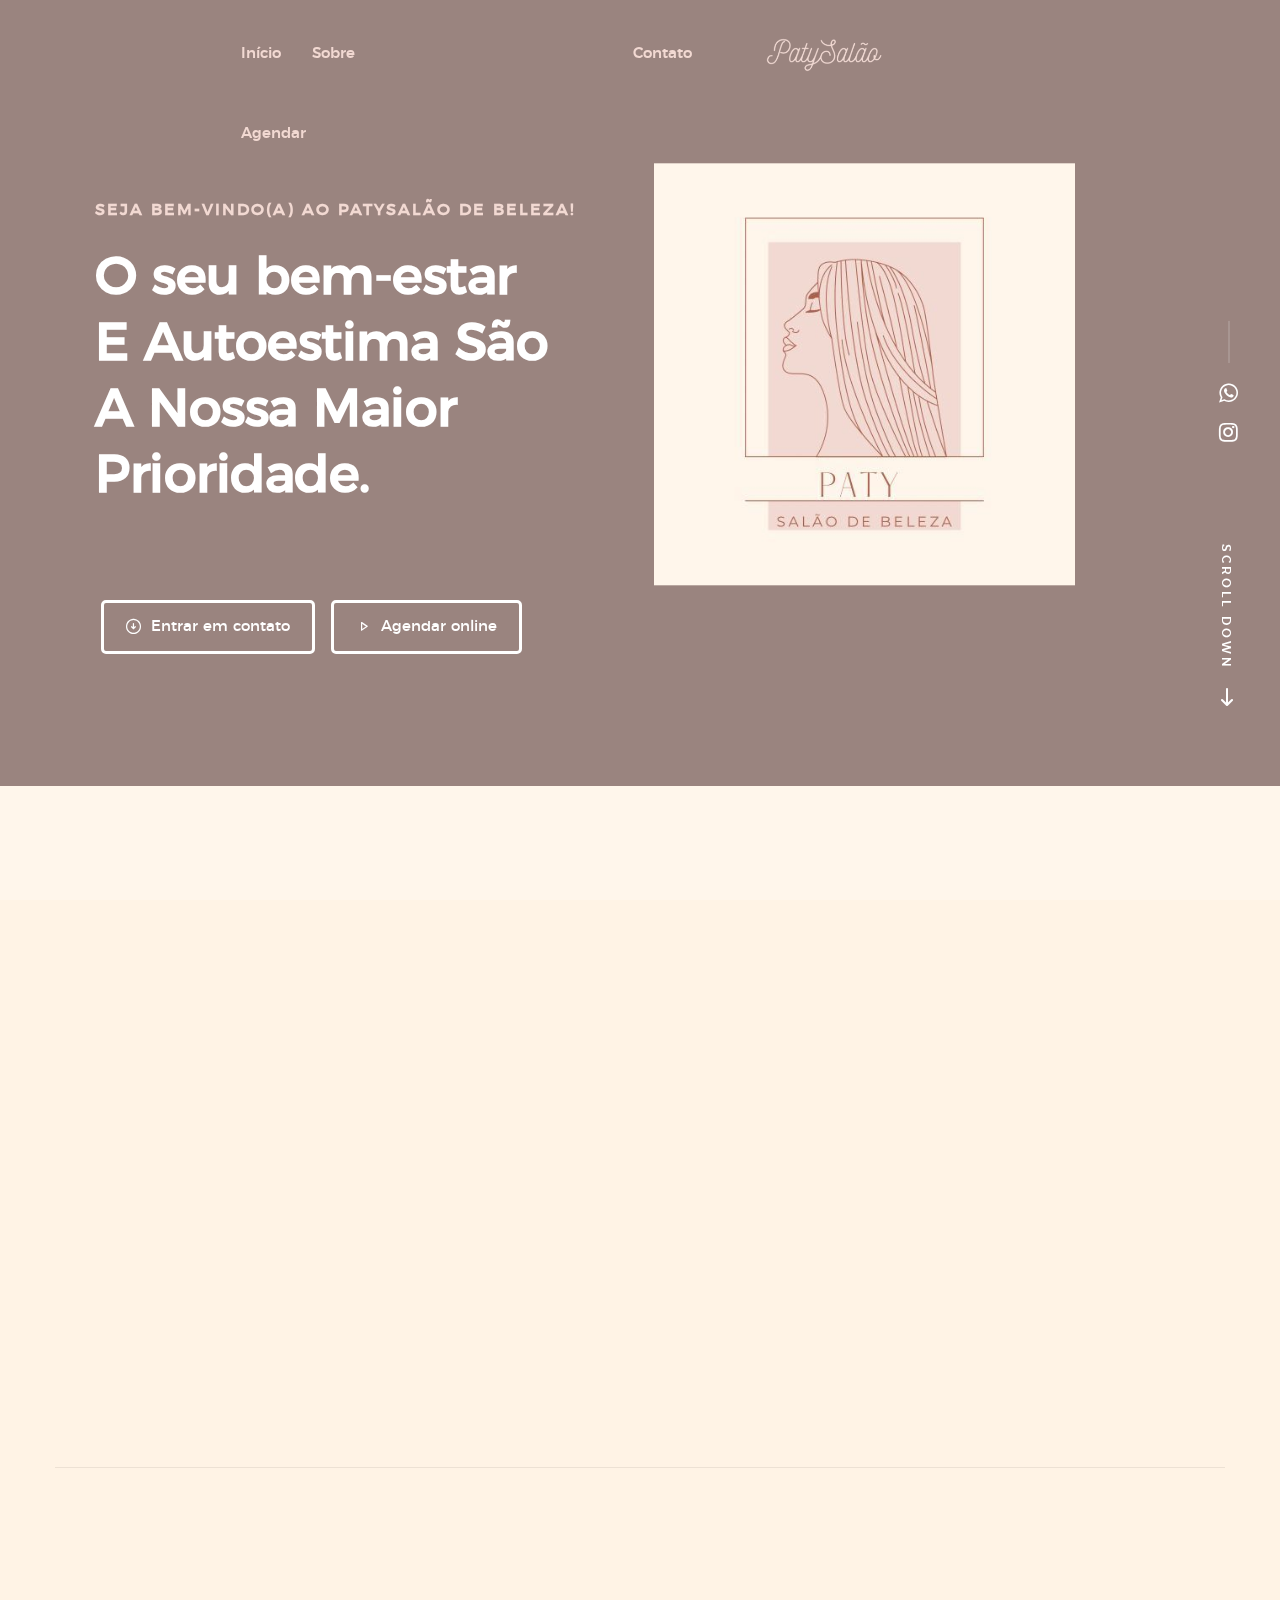
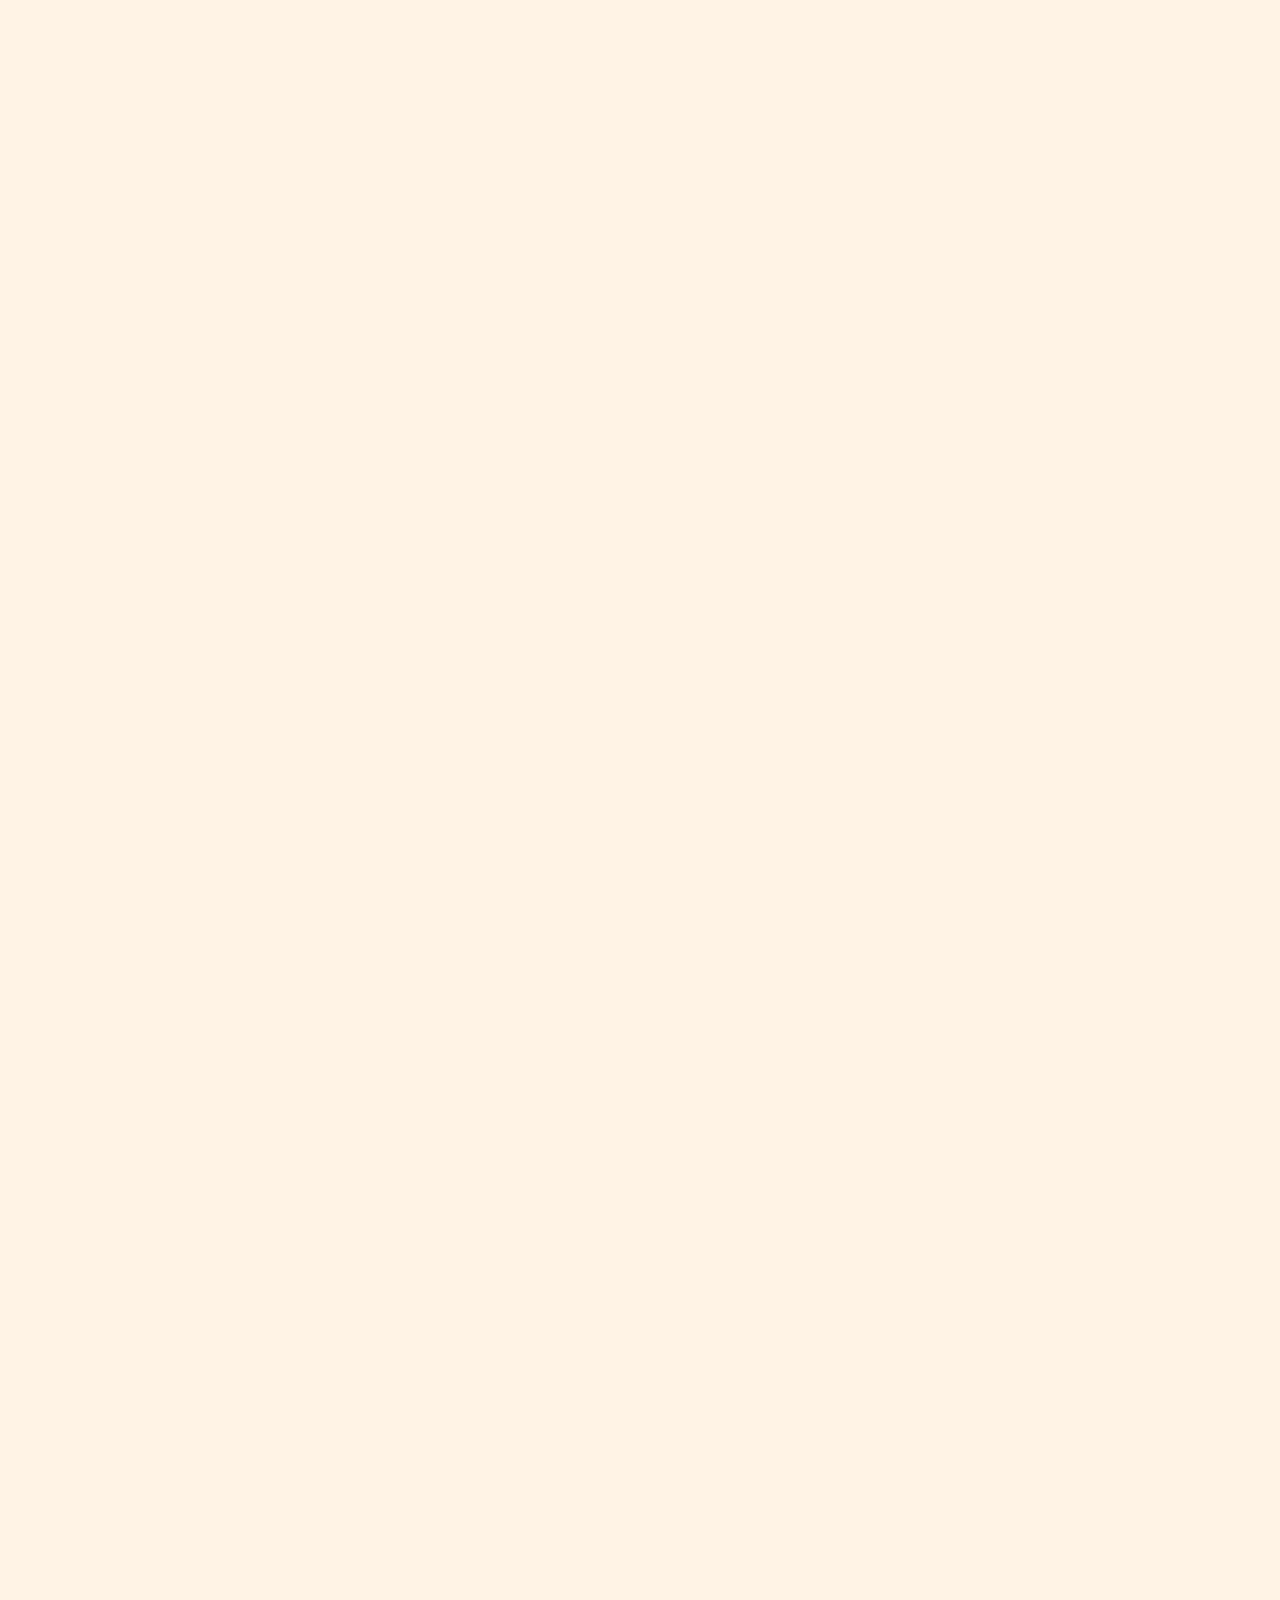
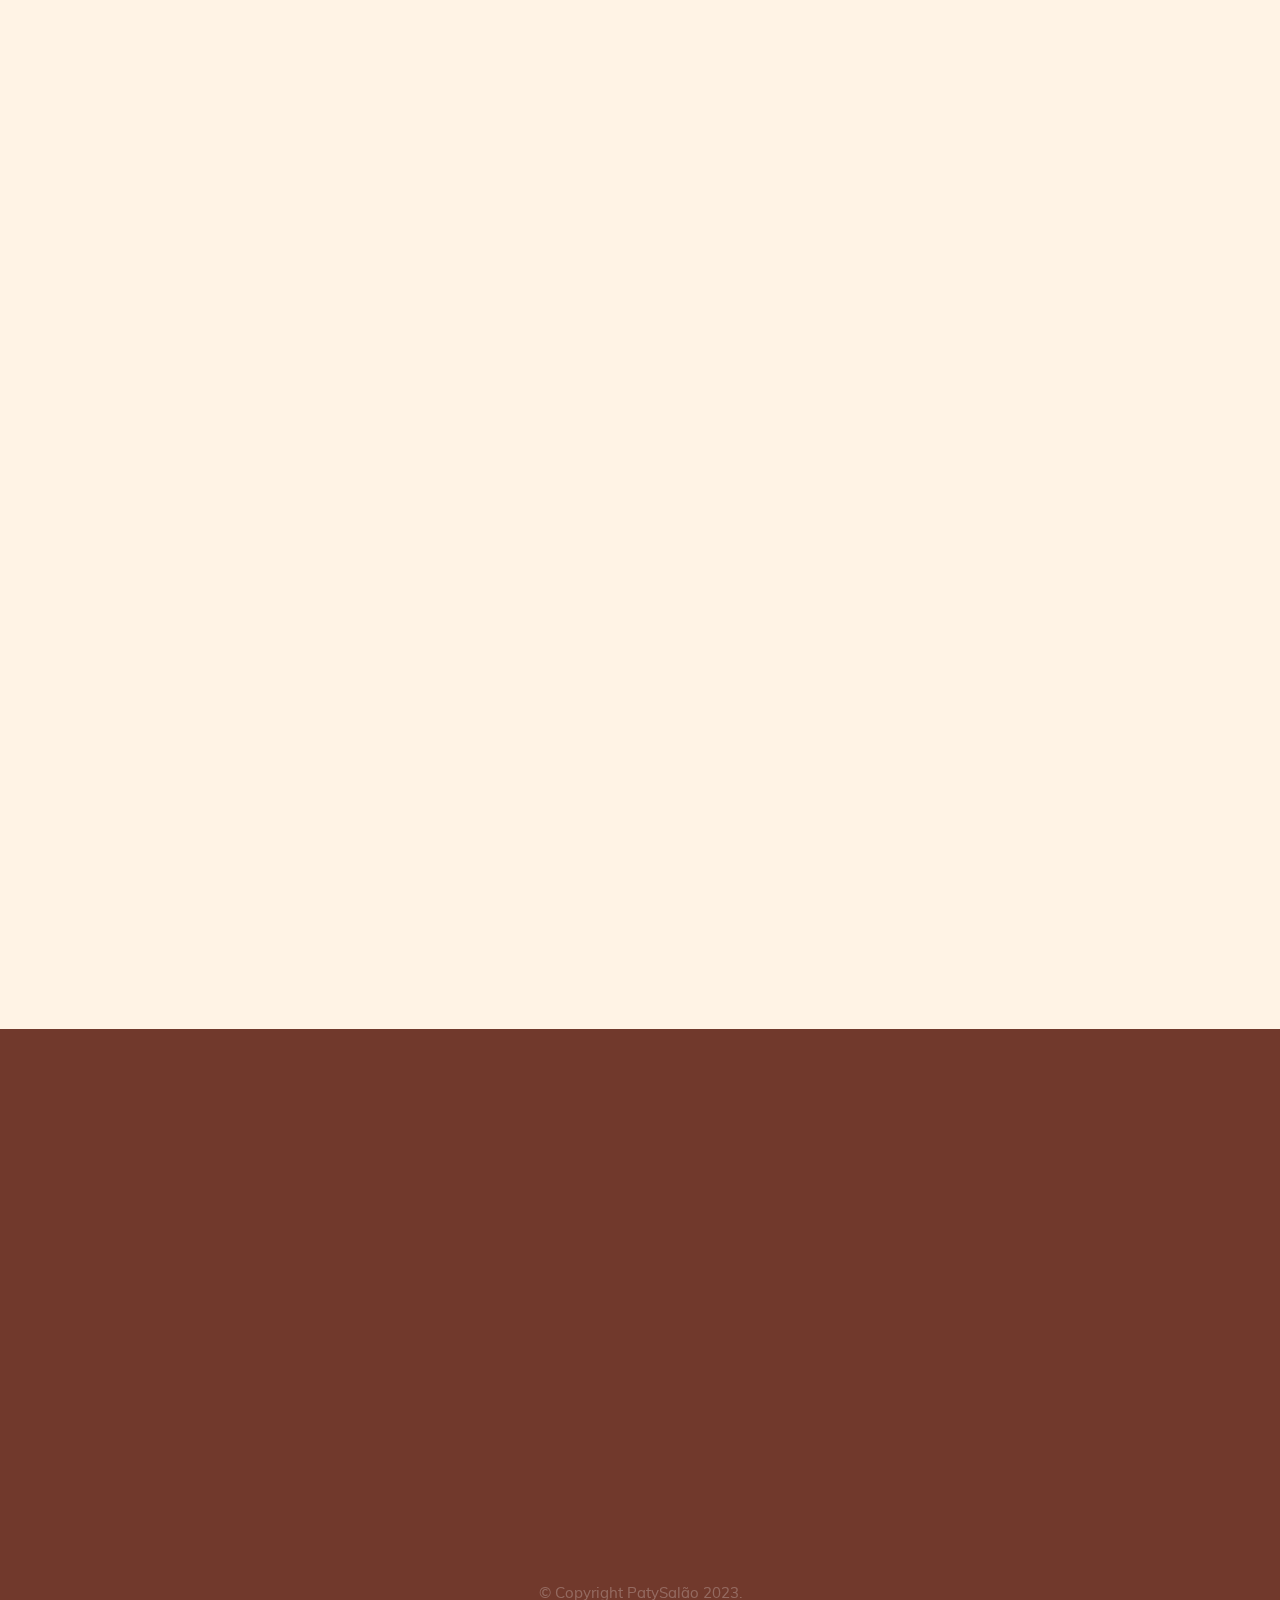
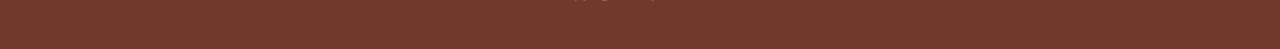
==== commit f5532260: "atualizando agendamento" ====
--- a/index.html
+++ b/index.html
@@ -58,7 +58,7 @@
                     </li>
                     <li>
                         <a
-                            href="agendamento.html"
+                            href="#contact"
                             >Agendar</a
                         >
                     </li>
@@ -387,13 +387,6 @@
                 </div>
                 <!-- end about-how-content -->
             </div>
-            <!-- end about-how -->
-
-            <!-- <div class="row about-bottom-image">
-                <img
-                    src="/images/cabelos.png" id="hair"/>
-            </div> -->
-            <!-- end about-bottom-image -->
         </section>
         <!-- end about -->
 
--- a/css/main.css
+++ b/css/main.css
@@ -146,6 +146,7 @@
 }
 
 @media only screen and (max-width: 600px) {
+  
   h1,
   .h01 {
     font-size: 2.6rem;
@@ -1342,6 +1343,28 @@
   #header {
     max-width: none;
   }
+  #header{
+  width: 55%;
+    height: 115px;
+    position: fixed;
+    left: 70%;
+    -webkit-transform: translateX(-50%);
+    z-index: 501;
+    border-radius: 1%;
+  }
+
+  img{
+    float: left;
+      display: flex;
+      margin-left: -71rem;
+      margin-top: -4rem;
+  }
+
+  .titles{
+    display: flex;
+    margin-top: -1rem;
+    margin-left: 32%;
+  }
 }
 
 @media only screen and (max-width: 768px) {
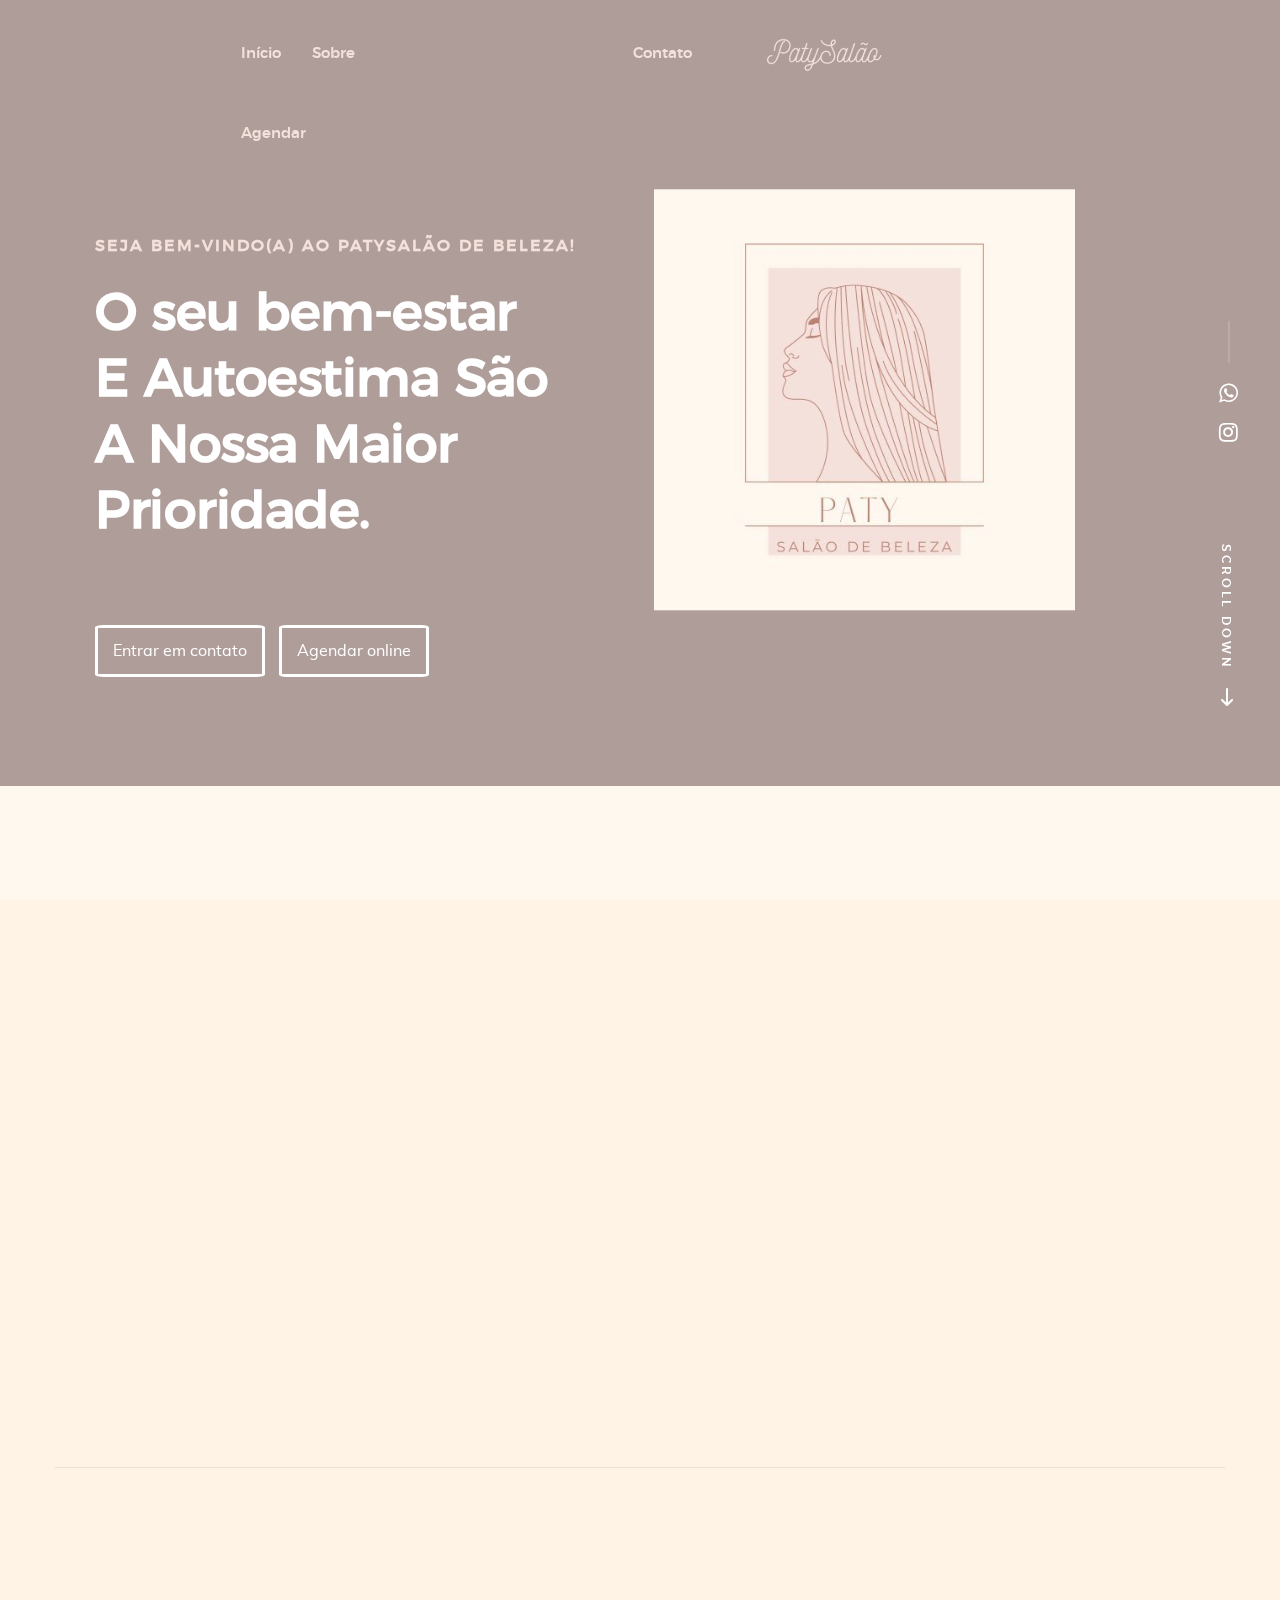
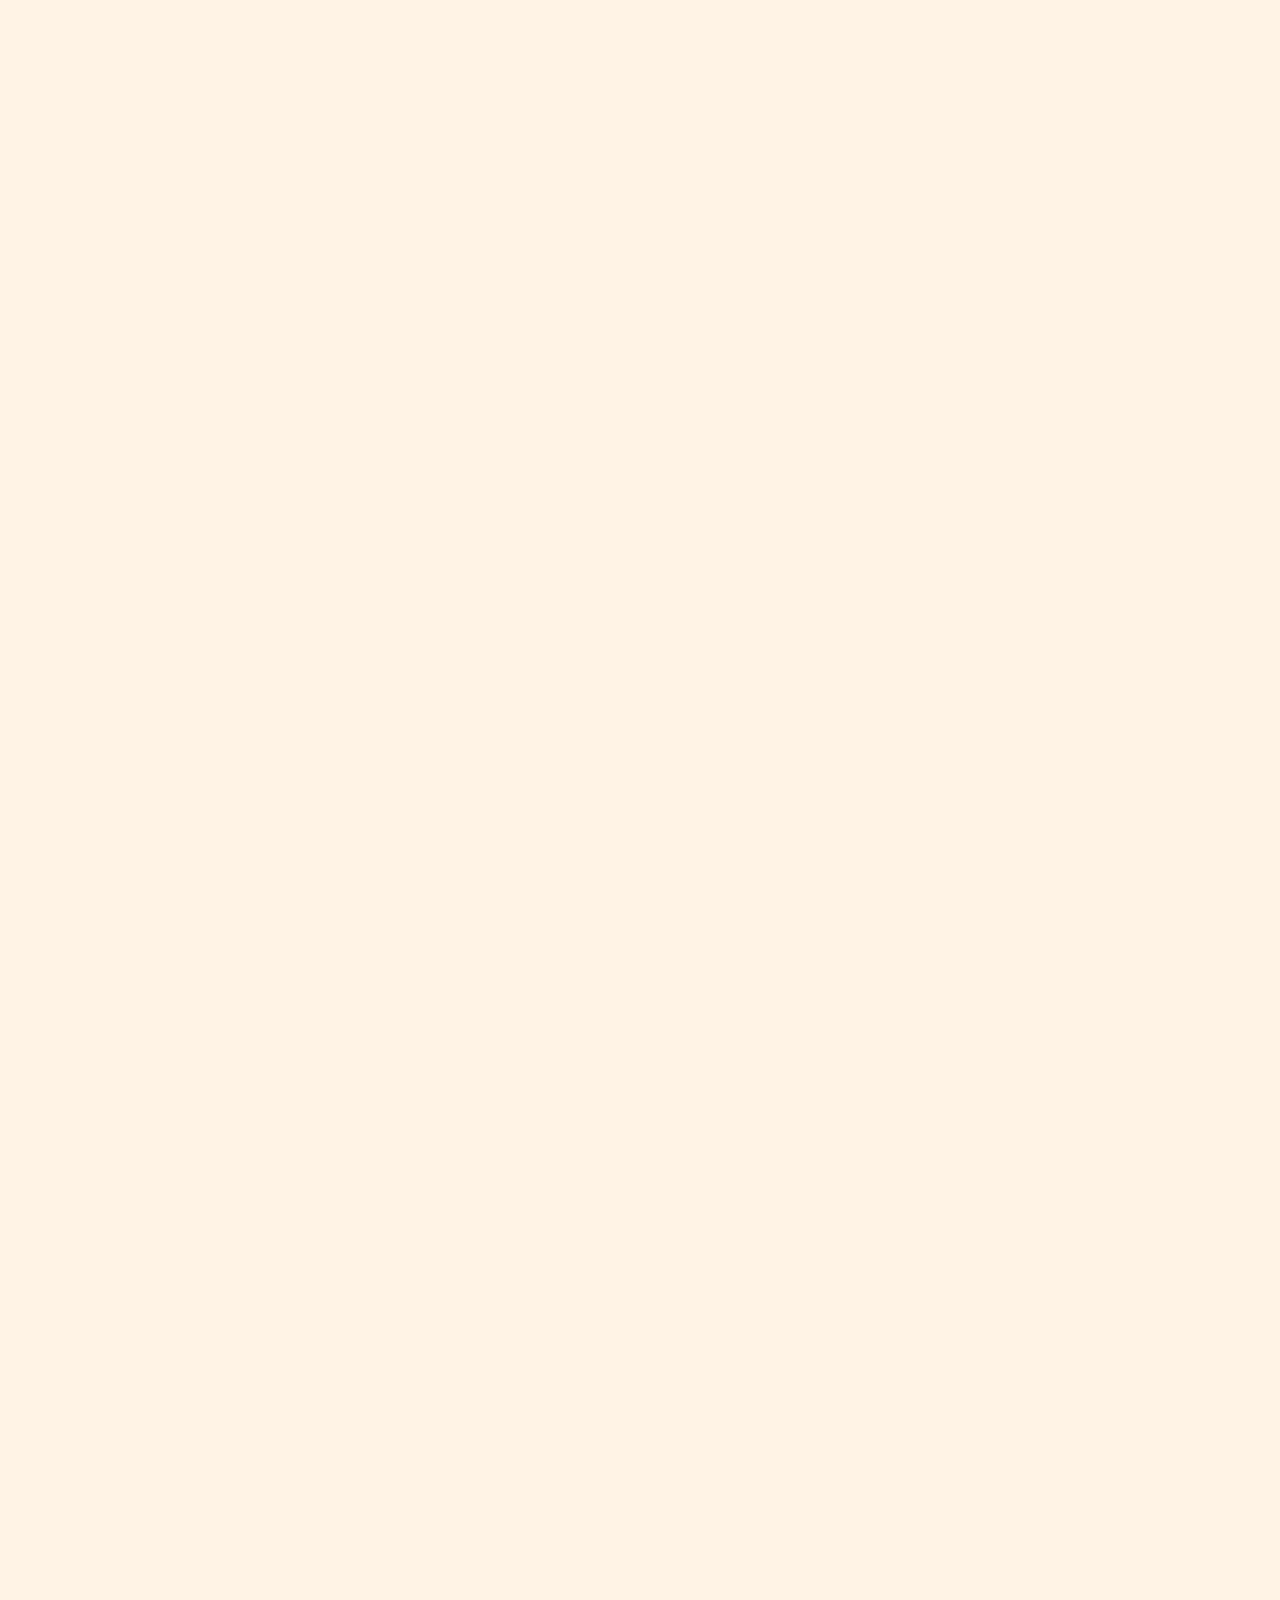
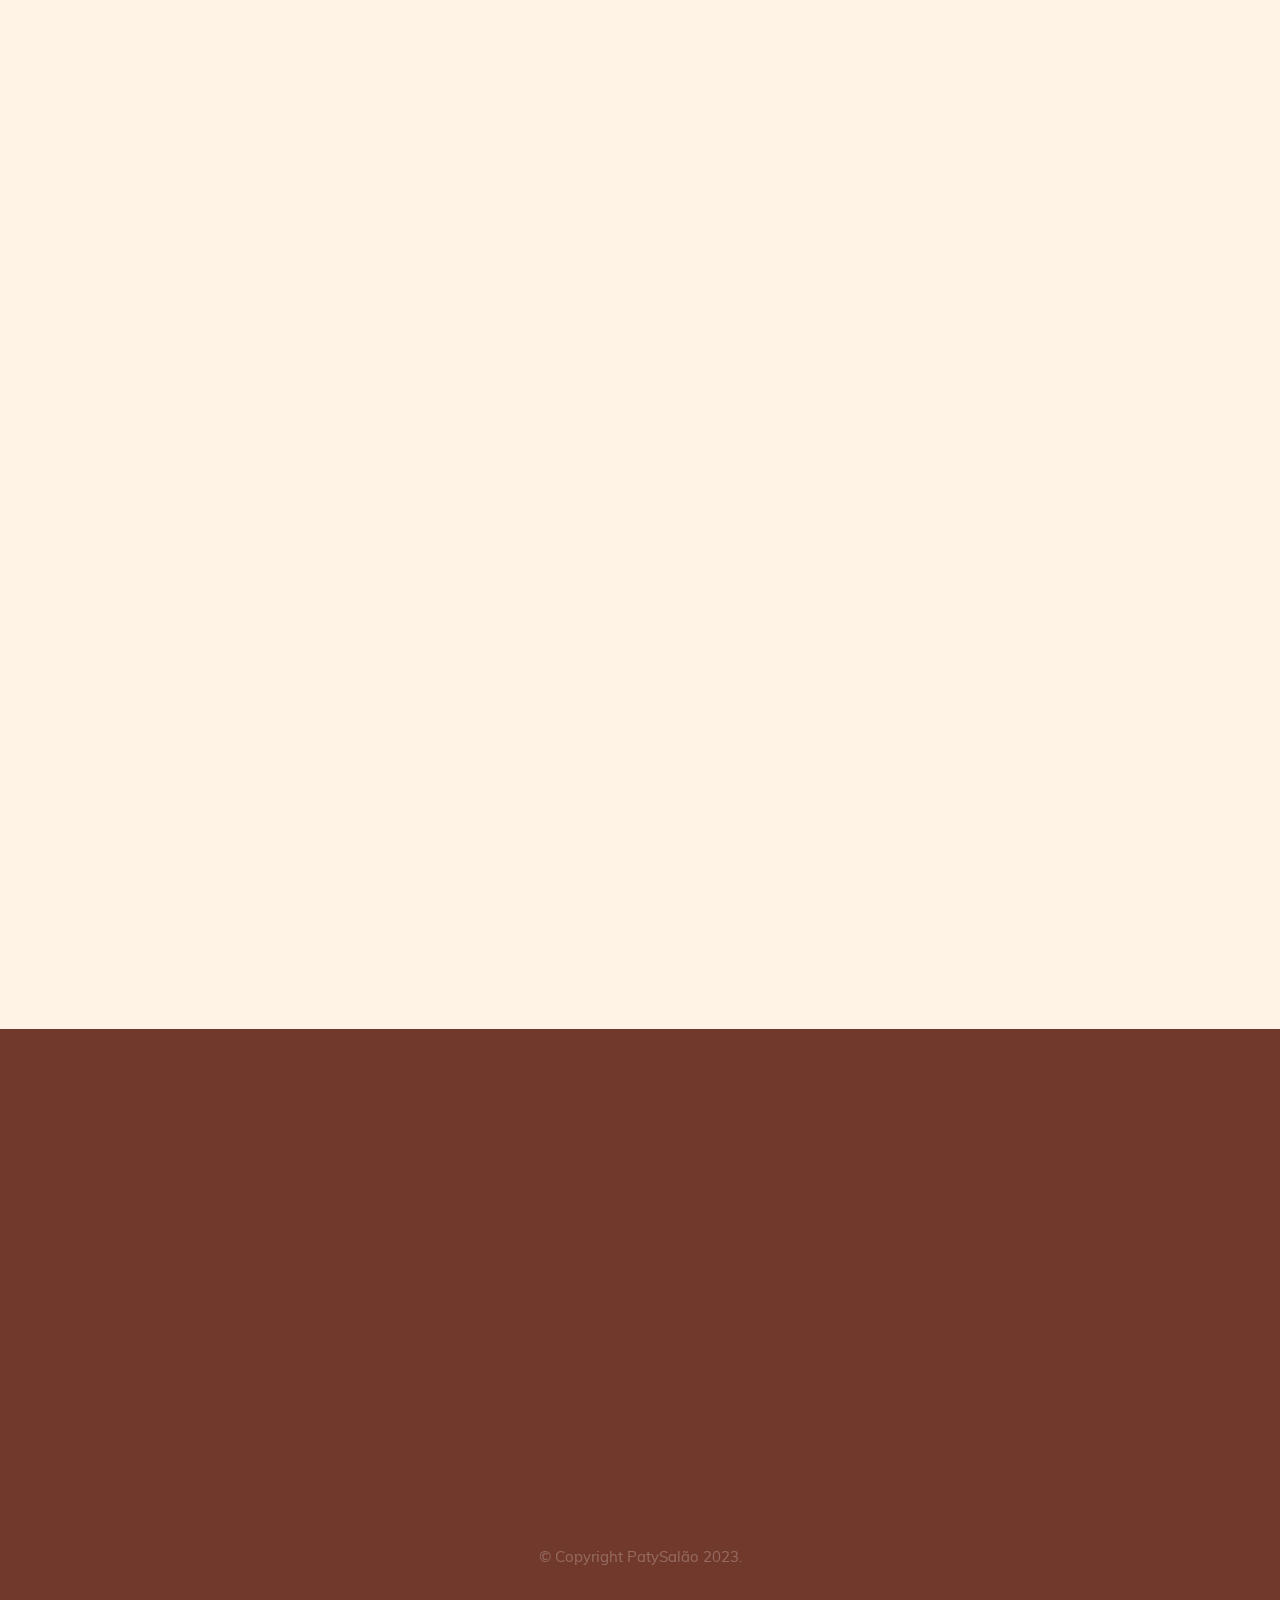
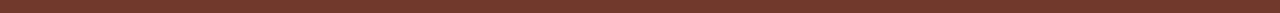
==== commit 7624d358: "reajuste no agendamento" ====
--- a/index.html
+++ b/index.html
@@ -51,7 +51,7 @@
                     <li>
                         <a
                             class="smoothscroll"
-                            href="#contact"
+                            href="https://web.whatsapp.com/send?phone=5511967029118"
                             title="contact"
                             >Contato</a
                         >
@@ -89,28 +89,9 @@
                             A Nossa Maior Prioridade.
                         </h1>
 
-                        <div class="buttons" data-aos="fade-up">
-                            <a
-                                href="#contact"
-                                class="smoothscroll button stroke"
-                            >
-                                <span
-                                    class="icon-circle-down"
-                                    aria-hidden="true"
-                                ></span>
-                                Entrar em contato
-                            </a>
-                            <a
-                                href="./agendamento.html"
-                                data-lity
-                                class="button stroke"
-                            >
-                                <span
-                                    class="icon-play"
-                                    aria-hidden="true"
-                                ></span>
-                                Agendar online
-                            </a>
+                        <div>
+                            <a href="#https://web.whatsapp.com/send?phone=5511967029118" id="button-contact">Entrar em contato</a>
+                            <a href="./agendamento.html" id="button-scheduling-top">Agendar online</a>
                         </div>
                     </div>
 
@@ -400,26 +381,8 @@
                     </h1>
 
                     <div class="buttons" data-aos="fade-up">
-                        <a
-                            href="https://web.whatsapp.com/send?phone=5511967029118"
-                            class="smoothscroll button stroke"
-                        >
-                            <span
-                                class="icon-circle-down"
-                                aria-hidden="true"
-                                href="https://web.whatsapp.com/send?phone=5511967029118"
-                            ></span>
-                            Entrar em contato
-                        </a>
-                        <a
-                            href="./agendamento.html"
-                            data-lity
-                            class="button stroke"
-                        >
-                            <span
-                                class="icon-play"
-                                aria-hidden="true"
-                            ></span>
+                        <a href="https://web.whatsapp.com/send?phone=5511967029118" id="button-contact"> Entrar em contato </a>
+                        <a href="./agendamento.html" data-lity id="button-scheduling">
                             Agendar online
                         </a>
                     </div>
--- a/css/main.css
+++ b/css/main.css
@@ -413,6 +413,29 @@
   margin-bottom: 3rem;
 }
 
+#button-contact{
+  border: 0.3rem solid #ffffff;
+    border-radius: 5%;
+    padding: 1.5rem;
+    margin-right: 10px;
+    color: #ffffff;
+}
+
+#button-scheduling{
+  border: 0.3rem solid #ffffff;
+    border-radius: 5%;
+    padding: 1.5rem;
+    margin-right: 10px;
+    color: #ffffff;
+}
+
+#button-scheduling-top{
+  border: 0.3rem solid #ffffff;
+    border-radius: 5%;
+    padding: 1.5rem;
+    margin-right: 10px;
+    color: #ffffff;
+}
 
 /* ------------------------------------------------------------------- 
  * floated image - (_document-setup)  
@@ -1365,6 +1388,22 @@
     margin-top: -1rem;
     margin-left: 32%;
   }
+
+  #button-scheduling{
+    border: 0.3rem solid #ffffff;
+    border-radius: 5%;
+    padding: 1.5rem;
+    margin-right: 10px;
+    color: #ffffff;
+  }
+
+  #button-scheduling-top{
+    border: 0.3rem solid #ffffff;
+    border-radius: 5%;
+    padding: 1.5rem;
+    margin-right: -20px;
+    color: #ffffff;
+  }
 }
 
 @media only screen and (max-width: 768px) {
@@ -2739,4 +2778,4 @@
 }
 
 
-/*# sourceMappingURL=main.css.map */+/*end*/